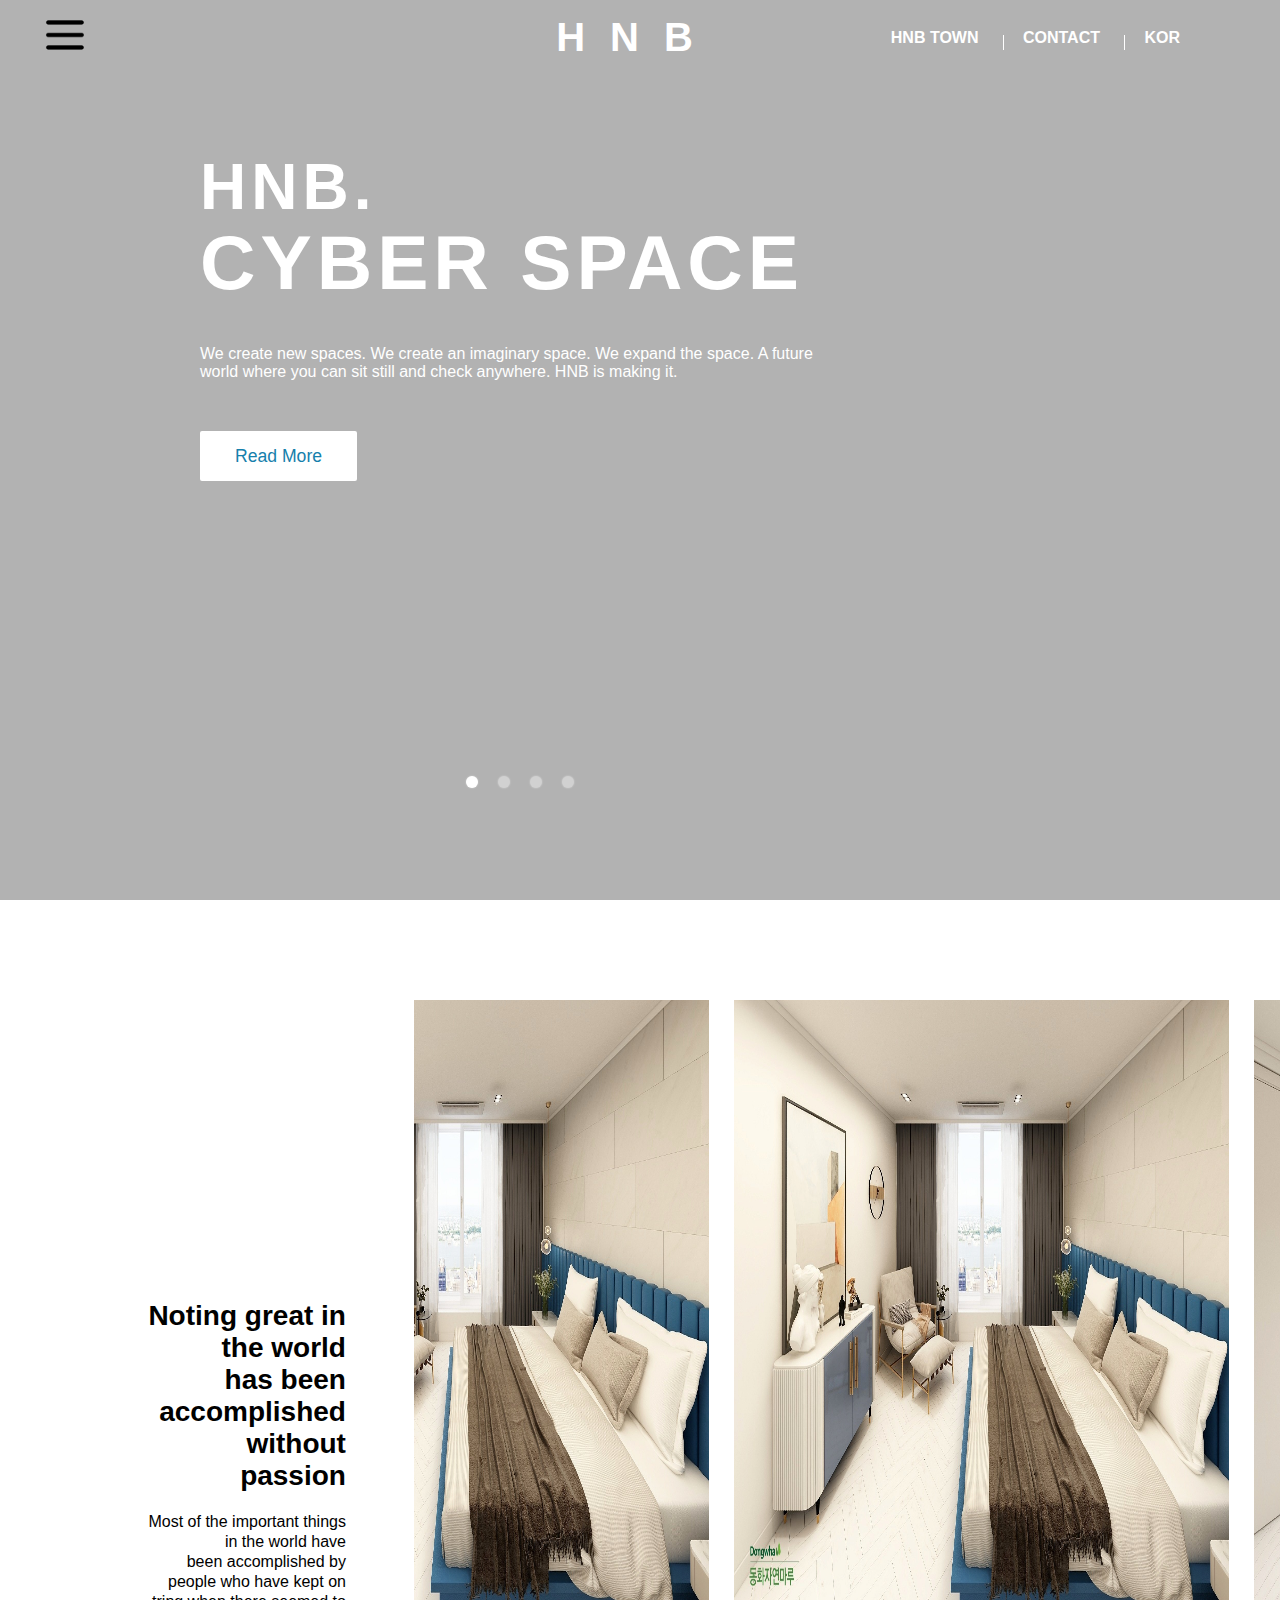
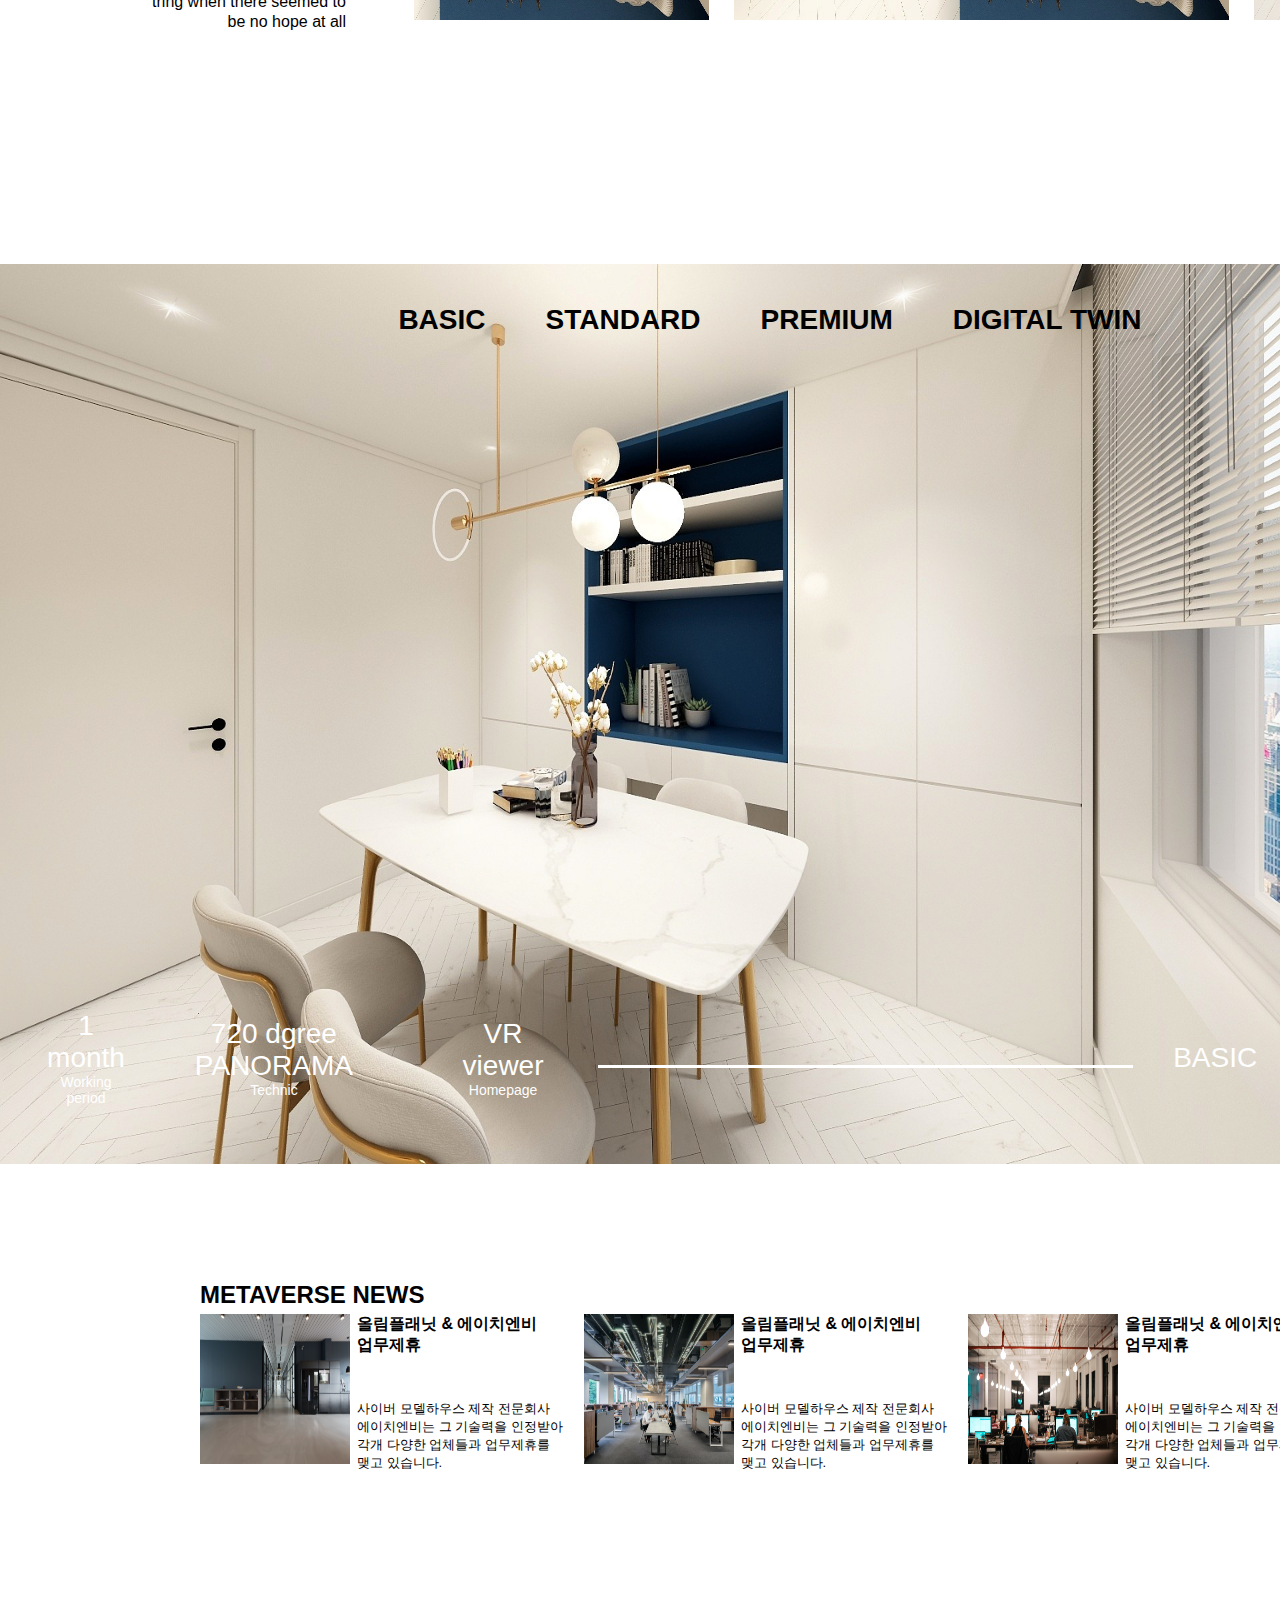
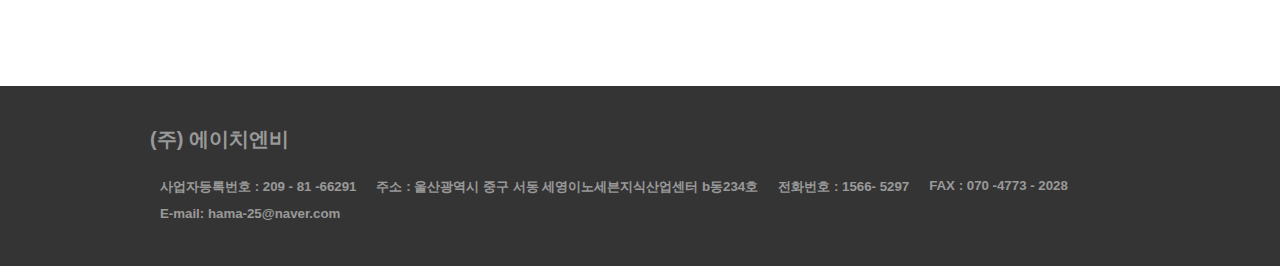
==== index.html @ a77d19d0 "푸터완성" ====
<!DOCTYPE html>
<html lang="kr">
<head>
    <meta charset="UTF-8">
    <meta http-equiv="X-UA-Compatible" content="IE=edge">
    <meta name="viewport" content="width=device-width, initial-scale=1.0">
    <link rel="stylesheet" href="style.css">
    <link rel="stylesheet" href="hero.css">
    <link rel="stylesheet" href="service.css">
    <link rel="stylesheet" href="news.css">
    <link reld="stylesheet" href="https://cdnjs.cloudflare.com/ajax/libs/font-awesome/6.1.2/css/all.min.css">
 
    <script src="https://cdnjs.cloudflare.com/ajax/libs/jquery/3.6.0/jquery.min.js"></script>

    <title>HNB</title>
</head>

    <header>
        <a href="#" class="brand">HNB</a>
        <div class="menu-btn5"></div>
        <div class="navigation">
            <div class="navigation-items">
                <a href="#">HNB TOWN</a>
                <a href="#">CONTACT</a>
                <a class="lang" href="#">KOR</a>
                <a class="none" href="#">WORKS</a>
                <a class="none" href="#">SERVICE</a>
                <a class="none" href="#">COTACT</a>
                <a class="none1" href="#">KOR</a>
            </div>
        </div>
    </header>
    <div class="menu-btn3"></div>
    <!-- 사이드 바 만들기 -->
    <div class="side-bar">
        <div class="leftside-bar">
            <div class="main-works1"><a href="#">WORKS</a>
           
            </div>
            <div class="main-service1"><a href="#">SERVICE</a>
                
            </div>
            <div class="main-about1"><a href="#">ABOUT</a>
                
            </div>
        </div>
        <div class="rightside-bar">
            <div class="main-works">
                <a href="#" class="sub-item">VIRTUAL SPACE</a>
                <a href="#" class="sub-item">DIGITAL TWIN</a>
            </div>
            <div class="main-service">
                <a href="#" class="sub-item">VR PRODUCTION</a>
                <a href="#" class="sub-item">VR TOUR</a>
            </div>
            <div class="main-about">
                    <a href="#" class="sub-item">INTRODUCE</a>
                    <a href="#" class="sub-item">CONTACT</a>
                </div>
        </div>
    </div>

   
    <section class="home">
        <!-- <iframe src="https://biganto.com/tour/19642/#3_-5842_-875_14784_98725" autoplay></iframe> -->
        <video class="video-slide active" src="./images/1.mp4" autoplay muted loop></video>
        <video class="video-slide" src="./images/2.mp4" autoplay muted loop></video>
        <video class="video-slide" src="./images/3.mp4" autoplay muted loop></video>
        <video class="video-slide" src="./images/4.mp4" autoplay muted loop></video>

        <div class="content active">
            <h1>HNB.<br><span>Cyber space</span></h1>
            <p>We create new spaces. We create an imaginary space. We expand the space. A future world where you can sit still and check anywhere. HNB is making it.</p>
            <a href="#">Read More</a>
        </div>
        <div class="content">
            <h1>Apt cyber Model house_CG<br><span>Cyber space</span></h1>
            <p>We create new spaces. We create an imaginary space. We expand the space. A future world where you can sit still and check anywhere. HNB is making it.</p>
            <a href="#">Read More</a>
        </div>
        <div class="content">
            <h1>Apt cyber Model house_METAPORT<br><span>Cyber space</span></h1>
            <p>We create new spaces. We create an imaginary space. We expand the space. A future world where you can sit still and check anywhere. HNB is making it.</p>
            <a href="#">Read More</a>
        </div>
        <div class="content">
            <h1>Apt cyber Model house_perspective<br><span>Cyber space</span></h1>
            <p>We create new spaces. We create an imaginary space. We expand the space. A future world where you can sit still and check anywhere. HNB is making it.</p>
            <a href="#">Read More</a>
        </div>
        <div class="media-icons">
            <a href="#"><i class="fab fa-facebook-f"></i></a>
            <a href="#"><i class="fab fa-instagram"></i></a>
            <a href="#"><i class="fab fa-twitter"></i></a>
        </div>
        <div class="slider-navigation">
            <div class="nav-btn active"></div>
            <div class="nav-btn"></div>
            <div class="nav-btn"></div>
            <div class="nav-btn"></div>
        </div>
    </section>
<!-- 슬라이드 이미지  -->
<section class="second-page">
    <div class="text-content">
        <h1>Noting great in the world<br>
            has been accomplished <br>
            without passion
            </h1>
    
        <p>Most of the important things in the world have<br>
            been accomplished by people who have kept on <br>
            tring when there seemed to be no hope at all
           </p>
        </div>
           <div class="slide-slider">
            <div class="slide-slides">
                <!-- radio button start -->
                <input type="radio" name="radio-btn" id="radio1">
                <input type="radio" name="radio-btn" id="radio2">
                <input type="radio" name="radio-btn" id="radio3">
                <input type="radio" name="radio-btn" id="radio4">
                <input type="radio" name="radio-btn" id="radio5">
                <input type="radio" name="radio-btn" id="radio6">
                  <!-- radio button end -->
                     <!-- slide image start -->
                     <div class="slide-container">
                     <div class="slide-slide">
                    <div class="slide">
                            <img src="./images/1 (5).jpg" alt="">
                         </div>
                      <div class="slide">
                        <img src="./images/1 (1).jpg" alt="">
                     </div>
                     <div class="slide">
                        <img src="./images/1 (2).jpg" alt="">
                     </div>
                     <div class="slide">
                        <img src="./images/1 (3).jpg" alt="">
                     </div>
                     <div class="slide">
                        <img src="./images/1 (4).jpg" alt="">
                     </div>
                     <div class="slide">
                        <img src="./images/1 (5).jpg" alt="">
                     </div>
                 </div>
                </div>
                      <!-- slide image end -->
                      <!-- automatic navigation start -->
                      <div class="navigation-auto">
                        <div class="auto-btn1"></div>
                        <div class="auto-btn2"></div>
                        <div class="auto-btn3"></div>
                        <div class="auto-btn4"></div>
                        <div class="auto-btn5"></div>
                        <div class="auto-btn6"></div>
                      </div>
                      <!-- automatic navigation end -->
                      <!-- manual navigaiton start -->
                    </div> 
                      <div class="navigaiton-manual">
                        <label for="radio1" class="manual-btn"></label>
                        <label for="radio2" class="manual-btn"></label>
                        <label for="radio3" class="manual-btn"></label>
                        <label for="radio4" class="manual-btn"></label>
                        <label for="radio5" class="manual-btn"></label>
                        <label for="radio6" class="manual-btn"></label>  
                      </div>
                       <!-- manual navigaiton end -->
                    </div>
     </section>               
     <section class="service-menu">
        <div class="service-container">
            <div class="service-img">
                <div ><img id="basic" src="./images/1 (1).jpg"></div>
                <!-- <div ><img id="standard" src="./images/1 (2).jpg"></div>
                <div ><img id="premium" src="./images/1 (3).jpg"></div>
                <div ><img id="digital" src="./images/1 (4).jpg"></div> -->
            </div>
            <div class="service-name">
                <!-- <button onclick="chageImage('./images/1 (1).jpg')"><h2 class="basic-name">BASIC</h2></button>
                <button onclick="chageImage('./images/1 (2).jpg')"><h2 class="standard-name">STANDARD</h2></button>
                <button onclick="chageImage('./images/1 (3).jpg')"><h2 class="premium-name">PREMIUM</h2></button>
                <button onclick="chageImage('./images/1 (4).jpg')"><h2 class="digital-name">DIGITAL TWIN</h2></button>
             -->
             <div class="basic-name" ><h2 >BASIC</h2></div>
             <div class="standard-name"><h2 >STANDARD</h2></div>
             <div class="premium-name"><h2 >PREMIUM</h2></div>
             <div class="digital-name"><h2 >DIGITAL TWIN</h2></div>
            </div>
            <div class="service-intro">
                <div>
                    <h2 id="workperiod">1 month</h2>
                    <p>Working period</p>
                </div>
               <div>
                <h2 id="technic">720 dgree PANORAMA</h2>
                <p>Technic</p>
                </div>
               <div>
                <h2 id="use">VR viewer</h2>
                 <p>Homepage</p>
                </div>
                 <div class="line"></div>
                <div ><h2 id="sn">BASIC</h2></div>
                
            </div>
        </div>
     </section> 
   <section class ="news">
    <div class ="news-event">
        <div class="news-title">
            <h2>METAVERSE NEWS</h2>
        </div>
        <div class="news-picture">
            <div class="new-img1"><img src="./images/2 (1).jpg"></div>
            <div class="article1">
              <h4>올림플래닛 & 에이치엔비 업무제휴</h4></div>
            <div class="article-intro1">
                사이버 모델하우스 제작 전문회사 에이치엔비는 그 기술력을 
                인정받아 각개 다양한 업체들과 업무제휴를 맺고 있습니다.
            </div>
            <div class="new-img2"><img src="./images/2 (2).jpg"></div>
            <div class="article2">
                <h4>올림플래닛 & 에이치엔비 업무제휴</h4></div>
            <div class="article-intro2">
                사이버 모델하우스 제작 전문회사 에이치엔비는 그 기술력을 
                인정받아 각개 다양한 업체들과 업무제휴를 맺고 있습니다.</div>
            <div class="new-img3"><img src="./images/2 (3).jpg"></div>
            <div class="article3">
                <h4>올림플래닛 & 에이치엔비 업무제휴</h4></div>
            <div class="article-intro3">
                사이버 모델하우스 제작 전문회사 에이치엔비는 그 기술력을 
                인정받아 각개 다양한 업체들과 업무제휴를 맺고 있습니다.</div>
        </div>
  </div>
   </section>
   <footer class="footer">
    <div>
        <div class="factory">
        <h4>(주) 에이치엔비</h4></div>
        <div class="f-intro">
        <h5>사업자등록번호 : 209 - 81 -66291</h5>
        <h5>주소 : 울산광역시 중구 서동 세영이노세븐지식산업센터 b동234호 </h5>
        <h5>전화번호 : 1566- 5297 </h5>
        <h5>FAX : 070 -4773 - 2028 </h5><br>
        <h5>E-mail: hama-25@naver.com </h5>
    </div>
    </div>
</footer>

<!-- 자바스크립트 -->
    <script src="app.js"></script>
    <script src="slide.js"></script>
    <script src="service.js"></script>
    <script type="text/javascript">
        $(document).ready(function(){
        $('.leftside-bar').click(function(){
        $(this).next('.catagory-submenu').slideToggle();
      
    });

});
 </script>

    

</body>
</html>
---- style.css ----
*{
    margin:0;
    padding:0;
    box-sizing: border-box;
    font-family: "Poppins", sans-serif;    
}
body{
    width:100%;
    min-width: 800px;
      
}

header {
    z-index:999;
    position:absolute;
    top:0;
    left:0;
    width: 100%;
    display: flex;
    justify-content: space-between;
    align-items: center;
    padding:15px 100px;
    transition: 0.5s ease;
}

header .brand {
    color:#fff;
    font-size: 2.5em;
    font-weight: 800;
    text-transform: uppercase;
    text-decoration: none;
    top:0;
    left:0;
    margin:0 auto;
    transform: translateX(100%);
    letter-spacing: 25px;

}

header .navigation {
    position: relative;
   
}


header .navigation .navigation-items a {
    position: relative;
    color:#fff;
    font-size: 1em;
    font-weight: 600;
    text-decoration: none;
    margin-left: 40px;
    transition: 0.3s ease;
}

header .navigation .navigation-items a:before {
    content:'';
    position: absolute;
    background: #fff;
    width:0;
    height:2px;
    bottom:-6px;
    left: 0;
    transition: 0.3s ease;
}


header .navigation .navigation-items a:not(:first-child):before {
    content:'';
    position: absolute;
    background: #fff;
    width:1px;
    height:15px;
    left:-20px;
    top: 0.4em;
    transition: 0.3s ease;
}

header .navigation .navigation-items a:hover:before{
    width:100%
}

header .navigation .navigation-items a.none,
header .navigation .navigation-items a.none1{
    display: none;
}  

/* 사이드바 만들기 */

.menu-btn3 {
    background:url(menu.png)no-repeat;
    background-size: 50px;
    background-position: center;
    width:50px;
    height: 50px;
    cursor: pointer;
    transition: 0.3s ease;
    position:absolute;
    z-index:1000;
    margin:10px 20px 0 40px;

}  

.menu-btn3.active {
    background:url(close.png)no-repeat;
    background-size: 50px;
    background-position: center;
    width:50px;
    height: 50px;
    cursor: pointer;
    transition: 0.3s ease;
    position:absolute;
    z-index:10000;
    margin:10px 20px 0px 40px;
}


 .side-bar {
    display:none;
}

.side-bar.active {
    display: flex;
    width:600px;
    height:100vh;
    position: absolute;
    margin-top:80px;
    z-index:998;  
}


.side-bar .leftside-bar {
    width:270px;
    background-color:rgba(0,0 ,0,0.8);
    padding:0px 20px 20px 30px;
    margin-top:-20px;
    ;
       
}

.side-bar .leftside-bar .main-works1,
.side-bar .leftside-bar .main-service1,
.side-bar .leftside-bar .main-about1 {
    margin-top: 80px;
    
   
}
.side-bar .rightside-bar {
    width:200px;
    background-color:rgba(0,0 ,0,0.5);
    padding:0px 0 20px 40px;
    margin-top: -20px;
    display: none;
    
}
.side-bar .rightside-bar.active {
    display:block;
    transform: 0.3s ease;
}



.side-bar .leftside-bar a,
.side-bar .rightside-bar a{
    text-decoration: none;
    color: #fff;
  

}

/* works 작은 pc*/
.side-bar .rightside-bar .main-works 
{ 
    display: none; 
   height:100vh;
    margin-top:85px;  
}

.side-bar .rightside-bar .main-works a
{   display:flex;
    margin-bottom:20px;
    
}
/* service  작은 pc*/
.side-bar .rightside-bar .main-service 
{  display: none; 
    height:100vh;
    margin-top: 195px;
}

.side-bar .rightside-bar .main-service a
{   display:flex;
    margin-bottom:20px;
    
}
/* about 작은 pc */
.side-bar .rightside-bar .main-about
{ 
    display: none; 
    height:100vh;
    margin-top: 305px; 
}
.side-bar .rightside-bar .main-about a
{   display:flex;
    margin-bottom:20px;
    
}

.side-bar .rightside-bar .main-works.active,
.side-bar .rightside-bar .main-service.active,
.side-bar .rightside-bar .main-about.active {
    display: block;
    transform: 0.3s ease;
}


/* .side-bar .rightside-bar .main-works a,
.side-bar .rightside-bar .main-service a,
.side-bar .rightside-bar .main-about a {

    padding-bottom:20px;
} */

.side-bar .leftside-bar a {
    font-size: 24px;
    color:#fff;
}

.side-bar .leftside-bar a:before {
    content:'';
    position:absolute;
    width:0;
    height:2px;
    background: #fff;
    margin-top:15px;
    left:80px;

}
.side-bar .leftside-bar a:hover {
    color:red;
    transition: 0.3s ease;
}

.side-bar .leftside-bar a:hover:before { 
    width:15%;
    height:2px;
    background: red;
    margin-top:15px;
    left:130px;
    transition: 0.3s ease;
    color:red;

}


.side-bar .rightside-bar a:before {
    content:'';
    position:absolute;
    width:0;
    height:2px;
    background: #fff;
    margin-top:15px;
    left:280px;

}
.side-bar .rightside-bar a:hover {
    color:red;
    transition: 0.3s ease;
}

.side-bar .rightside-bar a:hover:before { 
    width:2%;
    height:2px;
    background: red;
    margin-top:12px;
    left:270px;
    transition: 0.3s ease;
    color:red;

}
/* 여기까지 사이드 바 */


section {
    padding:100px 200px;

}

.home {
    position:relative;
    width:100%;
    min-height:100vh;
    display: flex;
    /* justify-content: center;
    flex-direction: column; */
    background-color: rgba(1,1,1,0.3);
}

.home::before {
    z-index: 777;
    content: '';
    top:0;
    left:0;
    width:100%;
    height: 100%;
    position: absolute;
    /* background:rgba(1,1,1,0.3) ; */
}

/* .home iframe {
    position: absolute;
    display: flex;
    justify-content: center;
    align-items: center;
    width: 100%;
    height:100vh;
    margin:0 auto;
    top:0;
    left:0;
    
} */

.home video {
    z-index: 00;
    position: absolute;
    top:0;
    left:0;
    width:100%;
    height: 100%;
    object-fit: cover;
}

.home .content{
    z-index: 888;
    color:#fff;
    width: 70%;
    margin-top: 50px;
    display: none;

}
.home .content.active{
   display: block;
    

}


.home .content h1 {
    font-size: 4em;
    font-weight: 900;
    text-transform: uppercase;
    letter-spacing: 5px;
    line-height: 75px;
    margin-bottom: 40px;

}

.home .content h1 span {
    font-size: 1.2em;
    font-weight: 600;
}

.home .content p{
    margin-bottom: 65px;
}

.home .content a {
    background-color:#fff ;
    padding: 15px 35px;
    color: #1680ac;
    font-size:1.1em;
    border-radius: 2px;
    font-weight: 500;
    text-decoration: none;
}

.home .media-icons {
    z-index:888;
    position: absolute;
    right:30px;
    display: flex;
    flex-direction: column;
    transition:0.5s ease;
}

.home .media-icons a{
    color:#fff;
    font-size: 1.6em;
}

.home .media-icons a:not(:last-child) {
    margin-bottom: 20px;
}

.home .media-icons a:hover {
    transform: scale(1.3);
}

.slider-navigation {
    z-index: 888;
    position: relative;
    display: flex;
    justify-content: flex-start;
    align-items: flex-end;
    transform: translateY(80px);
    transform: translateX(-350px);
    margin-bottom: 12px;
}

.slider-navigation .nav-btn {
    width:12px;
    height:12px;
    background-color: rgba(255,255,255,0.4);
    border-radius: 50%;
    cursor: pointer;
    box-shadow: 0 0 2px rgba(255,255 ,255,0.5);
    transition: 0.3 ease;

}

.slider-navigation .nav-btn.active {
    background: #fff;

}
.slider-navigation .nav-btn:not(:last-child) {
    margin-right:20px;
}

.slider-navigation .nav-btn:hover {
    transform: scale(1.2);
    background: #fff;
}

.video-slide {
    position: absolute;
    width: 100%;
    clip-path: circle(0.5% at 0 50%);
}

.video-slide.active {
    clip-path: circle(150% at 0 50%);
    transition: 2s ease;
    transition-property: clip-path;
}


@media (max-width :1040px) {
    header {
       padding:12px 20px;
    }

    header a.brand {
        font-size: 2em;
        transform: translateX(1%);
        letter-spacing: 2%; 
    }
 

.menu-btn1 img{
    display: none;

}
    section{
        padding: 100px 20px;
    }
    .home .media-icons {
        right:15px;
     
    }

    header .navigation .navigation-items a{
        display: none;
    }    
    

    header .navigation .navigation-items a.none,
    header .navigation .navigation-items a.none1{
        display: block;
        letter-spacing: 1px;
        line-height: 20px;
    }    
    

    header .navigation {
        display: none;
    }

    header .navigation.active {
        position: fixed;
        width: 100%;
        height:100vh;
        top:0;
        left:0;
        display: flex;
        justify-content: center;
        align-items: center;
        background-color: rgba(1,1,1,0.5);
    }

    header .navigation .navigation-items a{
        color:#222;
        font-size: 1.2em;
        margin:20px
    }

    header .navigation .navigation-items a:before {
        background: #222;
        height: 5px;

    }

    header .navigation.active .navigation-items {
        background:#fff;
        width:600px;
        max-width:600px;
        margin:20px;
        padding:40px;
        display: flex;
        justify-content: center;
        align-items: center;
        flex-direction: column;
        border-radius: 5px;
        box-shadow: 0 5px 25px rgb(1 1 1/ 20%);
    }



    .menu-btn5 {
        background:url(menu.png)no-repeat;
        background-size: 30px;
        background-color:rgba(255,255 ,255,0.8);      
        background-position: center;
        border-radius: 25%;
        width:40px;
        height: 40px;
        cursor: pointer;
        transition: 0.3s ease;
    }

    .menu-btn5.active{
        z-index: 999;
        background: url(close.png)no-repeat;
        background-size: 30px;
        background-position: center;
        transition: 0.3s ease;
        background-color:rgba(255,255 ,255,0.8);
        border-radius: 25%;
    }
    .menu-btn3 {
        display: none;
    }
    .leftside-bar {
        display:none;
    }
}
---- hero.css ----
.second-page {
    position: relative;
    display: grid;
    width: 100%;
    height: 100vh;
    grid-template-columns: 38% 62%;
    grid-template-areas: 
    "text-content slide-slider";
    margin-bottom: 5%;
    overflow: hidden;
}

.text-content {
    grid-area: text-content;
    margin-top:300px;
}

.text-content h1 {
   font-size: 28px;
   margin-bottom: 25px;
}

.text-content p {
    line-height: 20px;
    
}

.slide-slider {
    grid-area: slide-slider;
    width:1560px;
    height:100%;
    overflow: hidden;
    transform: translateX(-120px); 
    min-width:800px;
    margin-bottom: 200px;
    
}

.slide-slides {
    width:100%;
    height: 500px;
    display: flex;
    margin-left:-100px;


}

.slide-slides input {
    display: none;
}

.slide-slide {
    display: flex;
    width:1560px;
}
.slide {
    width:80%;
    transition: 1s ease-out;
    border-radius: 10px;  
    
}

.slide:hover {
    transform: scale(1.05);
    transition:.5s ease-in;
}

.slide img {
    width:520px;
    height: 620px;
    padding-right: 25px;
    transform: translateX(-100px);
}


/* css manual slide navigation */

.navigaiton-manual{
  position: absolute;
  width:500px;
  margin-top: 140px;
  transform: translateX(-190px);
  display: flex;
  justify-content: flex-start;

}
.navigaiton-manual .manual-btn {
  border: 1px solid #222;
  padding: 5px;
  border-radius: 20px;
  cursor: pointer;
  transition:1s;  
  background-color:rgba(255,255,255,0);
  
}

.navigaiton-manual .manual-btn:not(:last-child) {
    margin-right: 10px;
}

.navigaiton-manual .manual-btn:hover {
    background-color: rgba(0,0,0,1);  
}

#radio1:checked ~ .first {
    margin-left:0;
}
#radio2:checked ~ .first {
    margin-left:-520px;
}
#radio3:checked ~ .first {
    margin-left:-1040px;
}
#radio4:checked ~ .first {
    margin-left:-1560px;
}
/* #radio5:checked ~ .first {
    margin-left:0px;
}
#radio6:checked ~ .first {
    margin-left:-0px;
} */

/* css manual automatic navigation */

.slide-slides .navigation-auto {
    position: absolute;
    display: flex;
    width:500px;
    justify-content: flex-start;
    margin-top:640px;
    transform: translateX(-191px);
}

.navigation-auto div {
    border:0.5px solid #222;
    padding:5px;
    width:5px;
    height:5px;
    border-radius: 50%;
    transition: 1s;
   transform: translateX(100px);

    
}

.navigation-auto div:not(:last-child) {
    margin-right:10px;
}

#radio1:checked~ .navigation-auto .auto-btn1 {
    background:#222;
}
#radio2:checked~ .navigation-auto .auto-btn2 {
    background:#222;
}
#radio3:checked~ .navigation-auto .auto-btn3 {
    background:#222;
}
#radio4:checked~ .navigation-auto .auto-btn4 {
    background:#222;
}
#radio5:checked~ .navigation-auto .auto-btn5 {
    background:#222;
}
#radio6:checked~ .navigation-auto .auto-btn6 {
    background:#222;
}

@media (min-width:1470px){
    .text-content {
      margin-left: -15%;
      margin-top: 250px;
      width:500px;
     
    }
}

@media (max-width:1460px){
 
    .text-content {
      margin-left: -70%;
      padding: 0 20px;
    }
    
    .text-content h1 {
        width:200px;
        text-align: end;
        margin-left: 160px;
        margin-bottom: 20px;
}
    .text-content p {
        width:200px;
        text-align: end;
        margin-left: 160px;
        word-break: keep-all;
    }
}
---- service.css ----
.service-menu {
    width:100vw;
    height: 100vh;
    top:0;
    left:0;
    right:0;
    position: relative;
    overflow: hidden;
}

.service-container {
    position: absolute;
    top:0;
    left:0;
    width: 100%;
    height:100%;
    background-color: aqua;

}

.service-container .service-img {
    width:100%;
    height: 100%;
    display: flex;
 

}
.service-img img {
    display: flex;
    position: absolute;
    width: 100%;
    height: 100vh;
   transition: 1s ease;
}

.service-name {
    display: flex;
    position: absolute;
    top:20px;
    left:50%;
    transform: translateX(-22%);
    width: 100%;
   
}

.service-name h2 {
    display:inline-block;
    margin:20px;
    padding-left: 20px;
    color:black;
    font-size:28px;
    transition: 1s ease-in;
    
}

.service-container .service-intro {
     display: flex;
     position: absolute;
     bottom:5%;
     margin: 0 10px;
     color: #fff;
     font-weight: 400;
     width:100%;
     padding:1%;
     align-items: center;
     
     
    
}
.service-intro div {
    text-align: center;
    margin:0 20px;
}

.service-intro div:nth-child(2) {
    margin-left: 0px;
    margin-right: 30px;
    
}

.service-intro div h2 {
    font-size: 28px;
    text-align: center;
    font-weight: 400;
}

.service-intro div p {
    font-size: 14px;
    text-align: center;
}
.service-intro .line {
    width: 50%;
    height: 3px;
    margin-top:1.3%;
    background-color: #fff;
}



@media (min-width:1470px){
    .service-container .service-intro {
       width:100%;
   
         
   }
     
    }
---- news.css ----
.news {
   top:0;
   left:0;
   width: 100%;
   overflow: hidden;
}

.news-event {
    width:100%;
    height: 100%;
    display: grid;
    width:100%;
    height: 50vh;
    grid-template-columns: repeat(3,1fr);
    grid-template-rows: 10% 60% 30%;
    grid-template-areas: 
    " news-title news-title news-title "
    " news-picture news-picture news-picture"
    "footer footer footer";
    gap:5px;    
}

.news-event .news-title{
    grid-area: news-title;
    width: 100%;
    display: flex;
    align-items: flex-end;
}

.news-event .news-picture {
    grid-area: news-picture;
    display: grid;
    width:100%;
    height: 100%;
    top: 0;
    left:0;  
    grid-template-columns: repeat(6, 1fr);
    grid-template-rows: repeat(2,1fr);
    grid-template-areas:
     "new-img1 article1 new-img2 article2 new-img3 article3"
     "new-img1 article-intro1 new-img2 article-intro2 new-img3 article-intro3";
    gap:2px;
    }

.news-event .news-picture .new-img1{
  grid-area: new-img1;
  background-image: center;
  background: cover;
   
}

.news-event .news-picture .new-img1 img,
.news-event .news-picture .new-img2 img,
.news-event .news-picture .new-img3 img {
    width:150px;
    height:150px;
}
.news-event .news-picture .new-img2{
    grid-area: new-img2;
}
 .news-event .news-picture .new-img3{
    grid-area: new-img3;
   
 }

 
 .news-event .news-picture .article1,
 .news-event .news-picture .article2,
 .news-event .news-picture .article3{
    grid-area: article1;
    width: 220px;
    height:50px;  
    margin: 0 5px;
    display: flex;
    align-items: flex-start;
 }
 .news-event .news-picture .article2{
     grid-area: article2;
  }
  .news-event .news-picture .article3{
     grid-area: article3; 
  }

  .news-event .news-picture .article1 h4,
 .news-event .news-picture .article2 h4,
 .news-event .news-picture .article3 h4{
    text-align: flex-end;
    word-break: keep-all;  
 }


.news-event .news-picture .article-intro1,
.news-event .news-picture .article-intro2,
.news-event .news-picture .article-intro3
  {  width: 220px;
    height: 120px;
    transform: translateY(-60px);
    margin: 10px 5px 0 5px;
    grid-area: article-intro1;
    display: inline-block;
    font-size:13px;
    word-break: keep-all;
 }
 .news-event .news-picture .article-intro2{
     grid-area: article-intro2;
  }
  .news-event .news-picture .article-intro3{
     grid-area: article-intro3;
  }



.footer{
    position: relative;
    background-color:rgba(1,1,1,0.8);
    margin-top:-10%;
    left:0;
    width: 100%;
    height: 20vh; 
    padding: 20px 50px;
      
}
.footer div {
    display: flex;
    margin:10px 50px;
    flex-wrap: wrap;
    color:rgba(255,255,255,0.5)
}
.footer h4 {
    font-size: 20px;
}

.footer h5 {
    padding: 5px 10px;
    
   
}
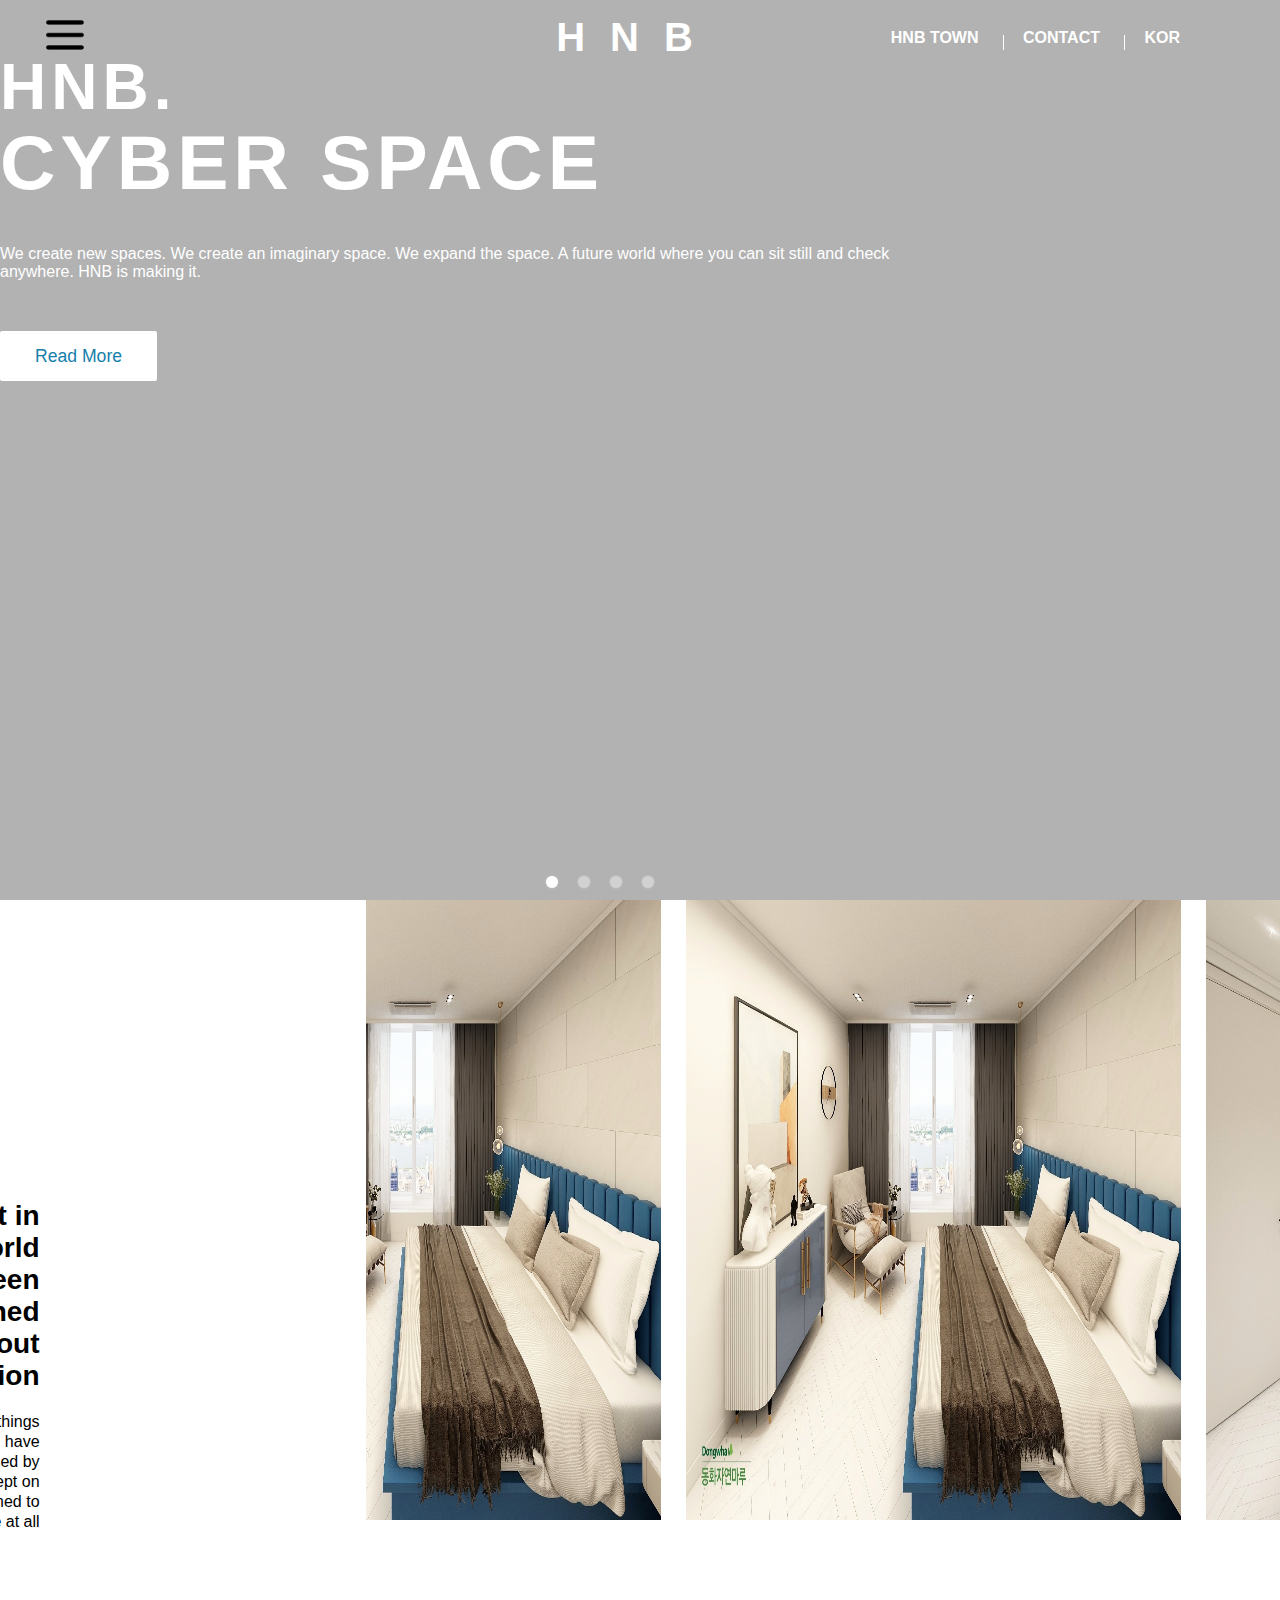
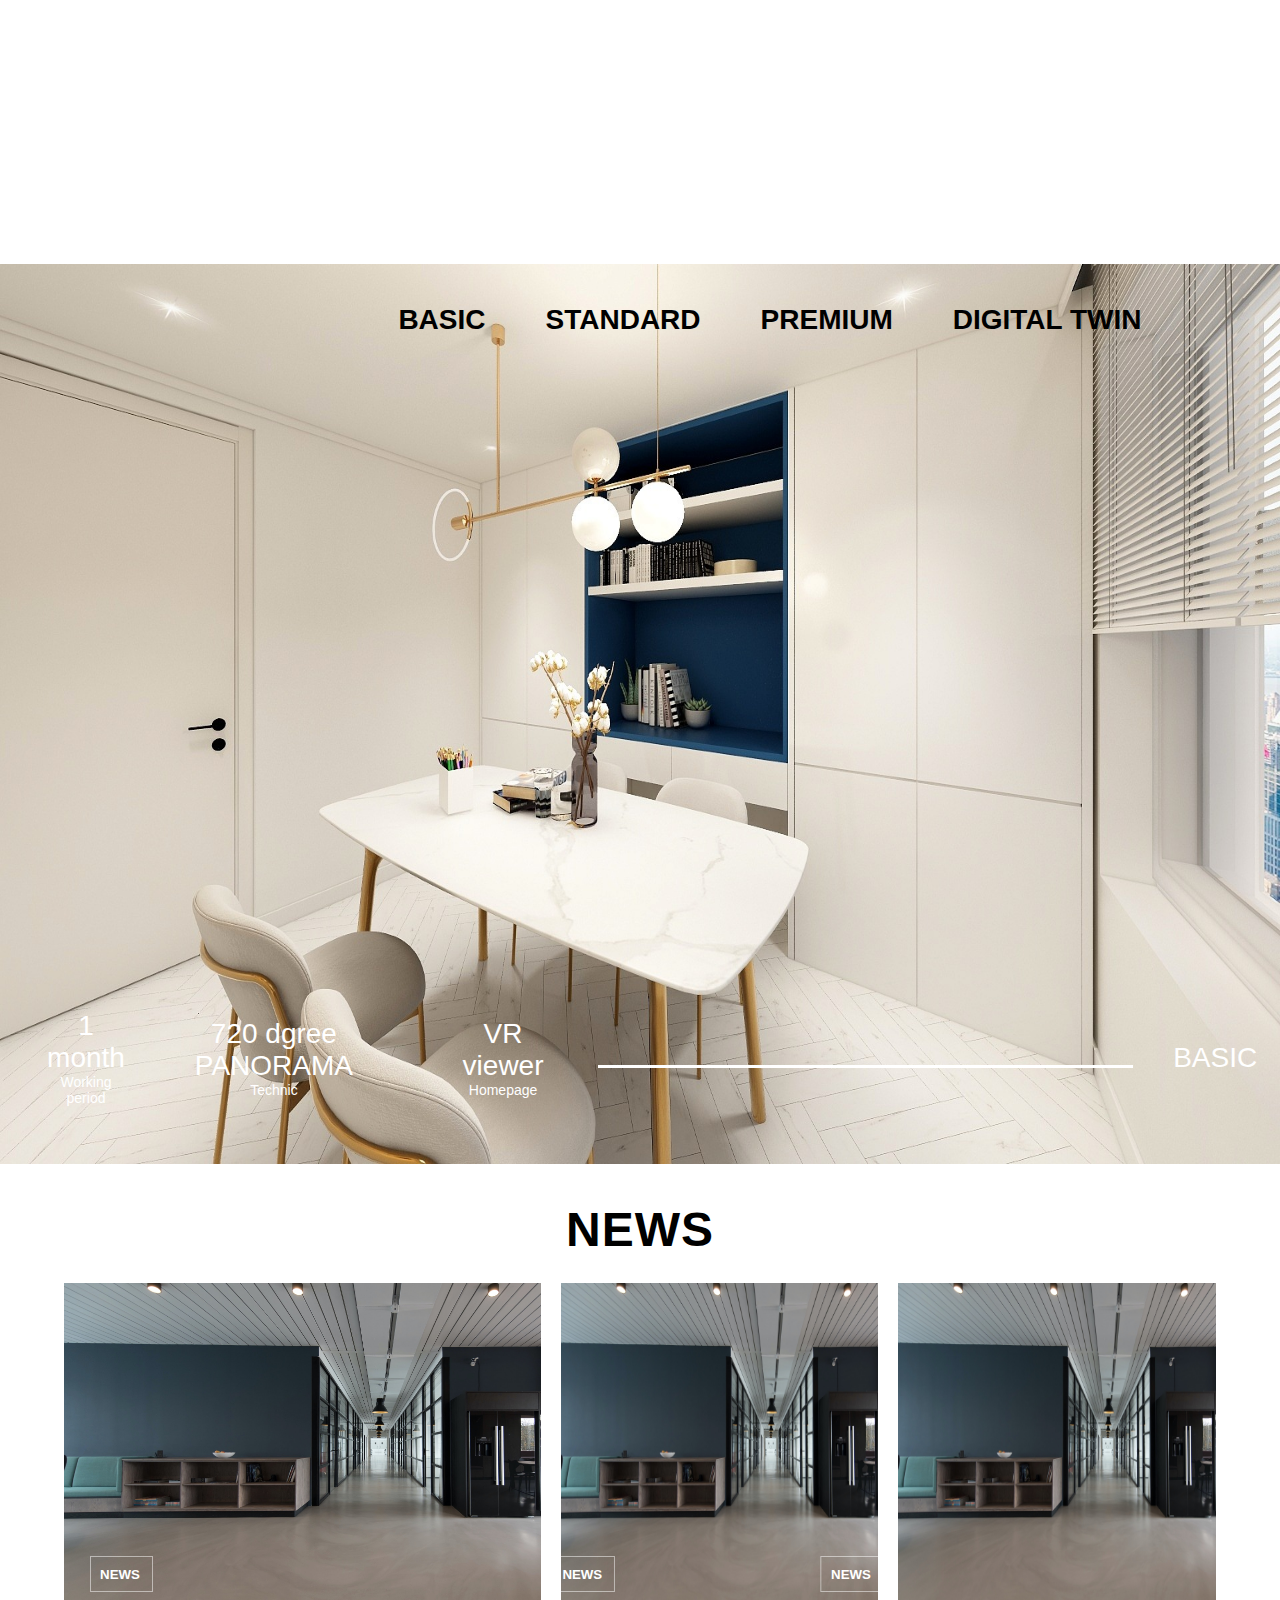
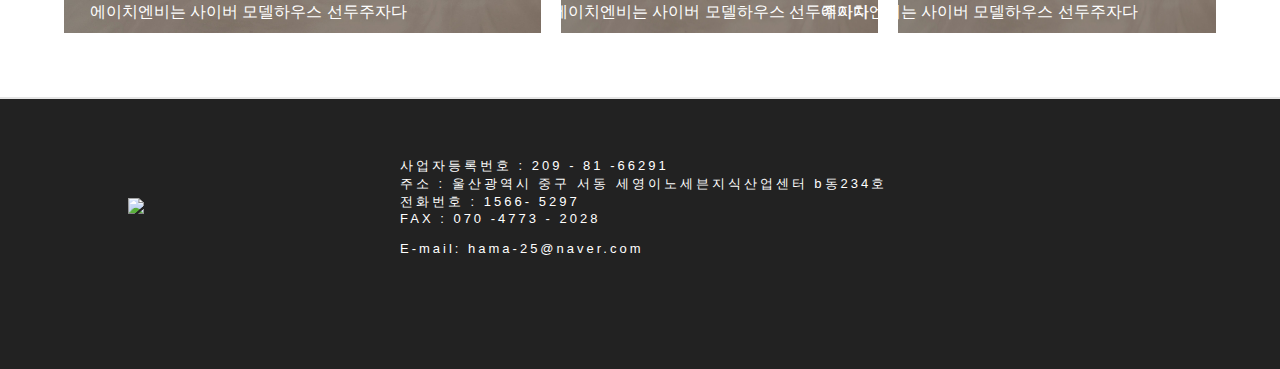
==== commit a7bcc678: "푸터완성 벗 슬라이드 css 수정" ====
--- a/index.html
+++ b/index.html
@@ -209,7 +209,7 @@
         </div>
      </section> 
    <section class ="news">
-    <div class ="news-event">
+    <!-- <div class ="news-event">
         <div class="news-title">
             <h2>METAVERSE NEWS</h2>
         </div>
@@ -234,20 +234,46 @@
                 사이버 모델하우스 제작 전문회사 에이치엔비는 그 기술력을 
                 인정받아 각개 다양한 업체들과 업무제휴를 맺고 있습니다.</div>
         </div>
-  </div>
+  </div> -->
+  <div class="news-container">
+    <div class="news-title"><h1>NEWS</h1> </div>
+        <div class="image-section">
+            <div class="p1"><a href="#"><img src="./images/2 (1).jpg">
+            </a></div>
+            <div class="p2"><a href="#"><img src="./images/2 (1).jpg"></a></div>
+            <div class="p2"><a href="#"><img src="./images/2 (1).jpg"></a></div>
+        </div>  
+        <div class="image-intro">
+            <div class="intro1"><a href="#">
+                <h5>NEWS</h5>
+                <p>에이치엔비는 사이버 모델하우스 선두주자다</p></a>
+            </div>
+            <div class="intro2"><a href="#">
+                <h5>NEWS</h5>
+                <p>에이치엔비는 사이버 모델하우스 선두주자다</p></a></div>
+            <div class="intro3"><a href="#">
+                <h5>NEWS</h5>
+                <p>에이치엔비는 사이버 모델하우스 선두주자다</p></a>
+            </div>
+            </div>
+        </div>  
+  
+    </div>
    </section>
+   <div class="line2"></div>
    <footer class="footer">
-    <div>
+   <div class="footer-container">
         <div class="factory">
-        <h4>(주) 에이치엔비</h4></div>
+        <img src="/"></img></div>
         <div class="f-intro">
-        <h5>사업자등록번호 : 209 - 81 -66291</h5>
-        <h5>주소 : 울산광역시 중구 서동 세영이노세븐지식산업센터 b동234호 </h5>
-        <h5>전화번호 : 1566- 5297 </h5>
-        <h5>FAX : 070 -4773 - 2028 </h5><br>
-        <h5>E-mail: hama-25@naver.com </h5>
-    </div>
-    </div>
+        <div><p>사업자등록번호 : 209 - 81 -66291<p>
+        <p>주소 : 울산광역시 중구 서동 세영이노세븐지식산업센터 b동234호 <p></div>
+        <div><p>전화번호 : 1566- 5297 <p>
+        <p>FAX : 070 -4773 - 2028 <p><br>
+        <p>E-mail: hama-25@naver.com <p></div>
+    </div>
+    </div>
+</div>
 </footer>
 
 <!-- 자바스크립트 -->
--- a/service.css
+++ b/service.css
@@ -41,6 +41,10 @@
     transform: translateX(-22%);
     width: 100%;
    
+}
+
+.service-name:hover {
+    cursor: pointer;
 }
 
 .service-name h2 {
--- a/news.css
+++ b/news.css
@@ -1,10 +1,16 @@
+section {
+    margin:0;
+    padding:0;
+}
+
 .news {
    top:0;
    left:0;
    width: 100%;
+   margin:0;
    overflow: hidden;
 }
-
+/* 
 .news-event {
     width:100%;
     height: 100%;
@@ -134,4 +140,139 @@
     padding: 5px 10px;
     
    
+} */
+
+.news .news-container {
+    width:100%;
+
+}
+
+.news .news-container .news-title {
+    text-align: center;
+    padding-top:3%;
+    font-size: 24px;
+    letter-spacing: 1px;
+}
+
+.news .news-container .image-section {
+    display: flex;
+    top:0;
+    left:0;
+    margin: 0 auto;
+    width: 100%;
+    padding:2% 5%;
+    
+}  
+
+
+.news .news-container .image-section .p2:not(:last-child) {
+    margin-right: 20px; 
+}
+.news .news-container .image-section .p1
+ { width:600px;
+    height:350px;
+   overflow: hidden;
+   margin-right: 20px;
+}
+
+.news .news-container .image-section .p2 {
+    width:400px;
+    height:350px;
+    overflow: hidden;
+}
+
+.news .news-container .image-section .p1 a img {
+  width:600px;
+  height:350px;
+}
+.news .news-container .image-section .p2 img {
+    width:400px;
+    height:350px;    
+}
+
+.news .news-container .image-section .p1 img:hover,
+.news .news-container .image-section .p2 img:hover {
+   transform: scale(1.1);
+   transition: 1s ease;
+}
+
+.news .news-container .image-intro {
+    position: absolute;
+    display: flex;
+    width:100%;
+    margin-top:-8%;
+    margin-left:7%;
+    justify-content: space-between;
+}
+
+.news .news-container .image-intro a {
+    text-decoration: none;
+    color:#fff;
+}
+
+.news .news-container .image-intro a h5{
+    margin-bottom:10px;
+    border:1px solid rgba(255,255,255,0.5);
+    width:20%;
+    padding:3%;
+}
+
+.news .news-container .image-intro a h5:hover {
+    border:1px solid rgba(255,255,255,1);
+    transition: 1s ease;
+
+}
+.news .news-container .image-intro .intro2{
+    transform: translateX(-6%);
+    
+}
+.news .news-container .image-intro .intro3{
+    transform: translateX(-73%);
+    
+}
+.news .news-container .image-intro .intro1{
+    display: flex;
+    top:-20px;
+  
+}
+.line2 {
+    margin-top: 3%;
+    width:100%;
+    height:2px;
+    background-color: rgba(0,0,0,0.1);
+}
+
+footer {
+    margin: 0;
+    padding:0;
+    width: 100%;
+    height:30vh;
+    background-color:#222;
+    top:0;
+
+}
+.footer {
+    /* width: 100%;
+    margin:5% 10%; */
+}
+
+
+
+.footer .footer-container {
+    display: flex;
+    padding: 4.5% 10%;
+}
+
+.footer .footer-container .factory {
+    margin-right: 25%;
+    display: flex;
+    align-items: center;
+}
+
+.footer .footer-container p{
+    color: #fff;
+    font-weight: 100;
+    font-size: 13px;
+    letter-spacing: 3px;
+
 }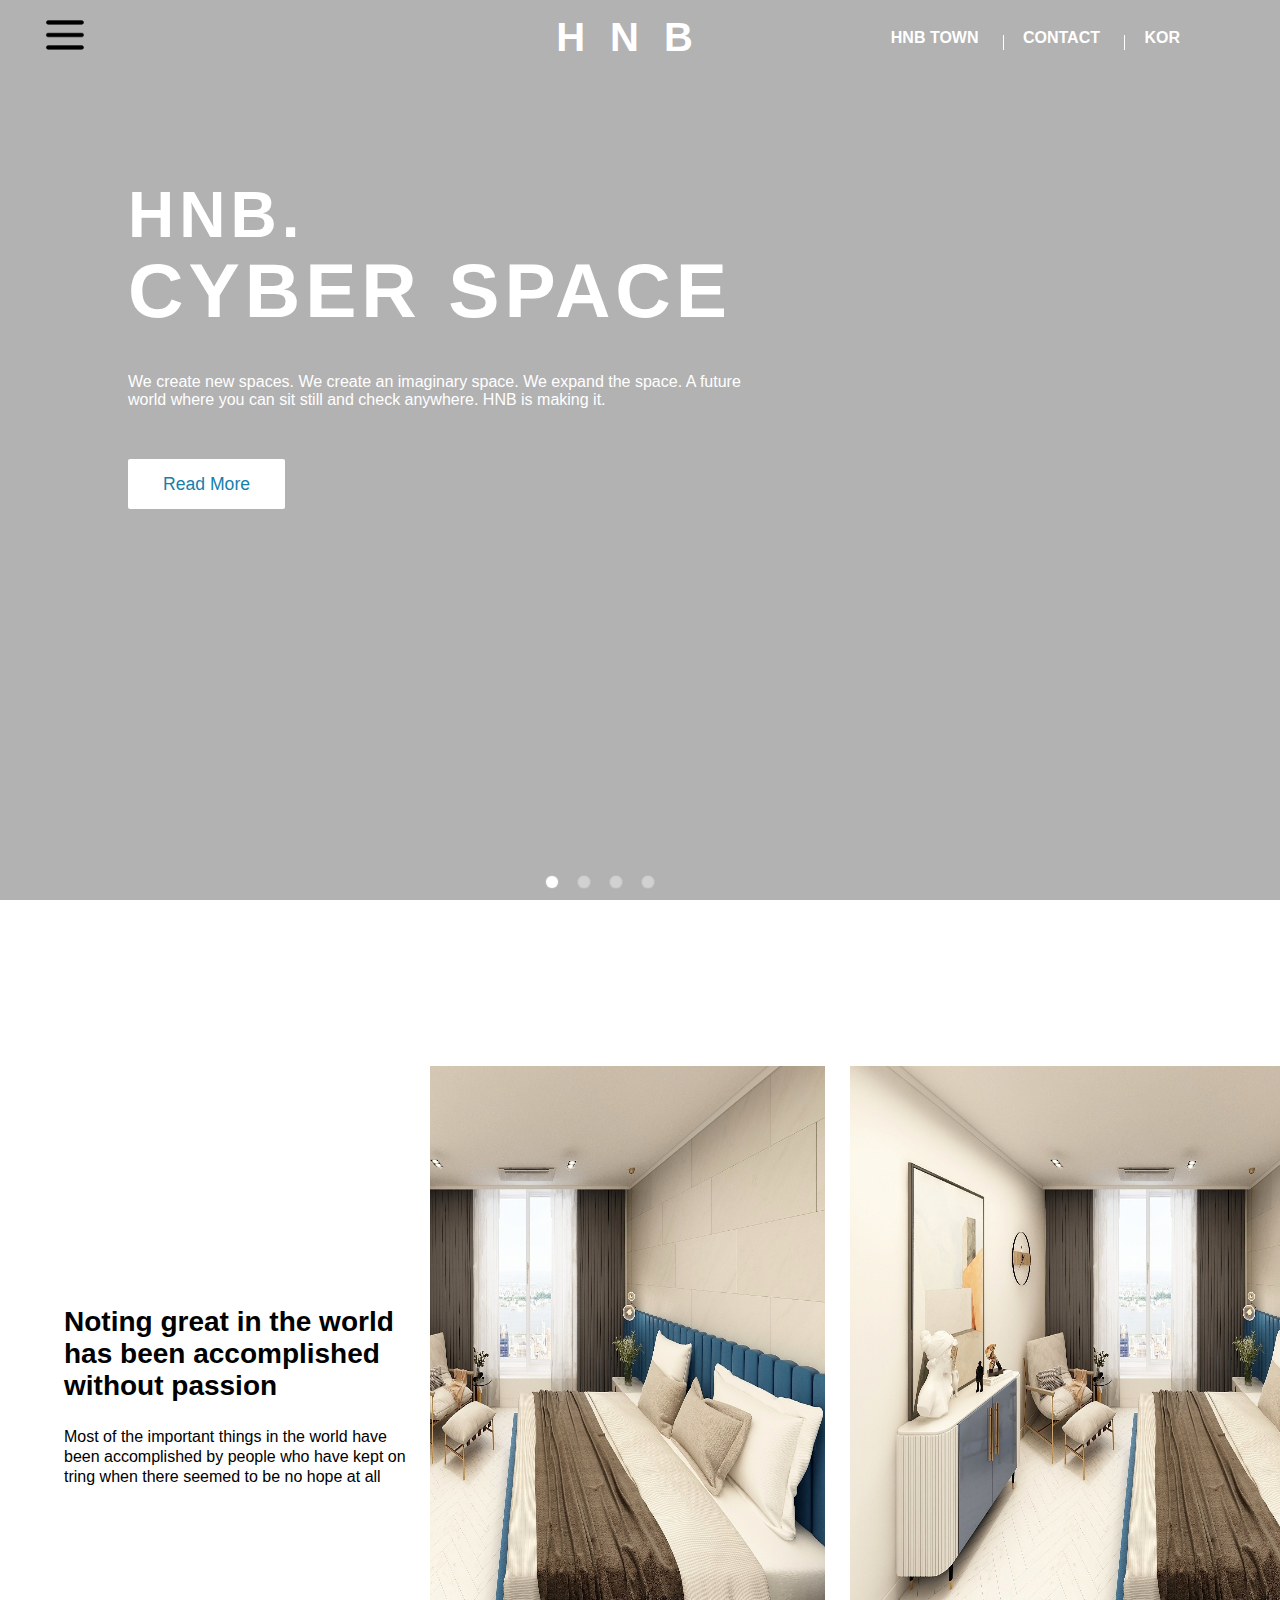
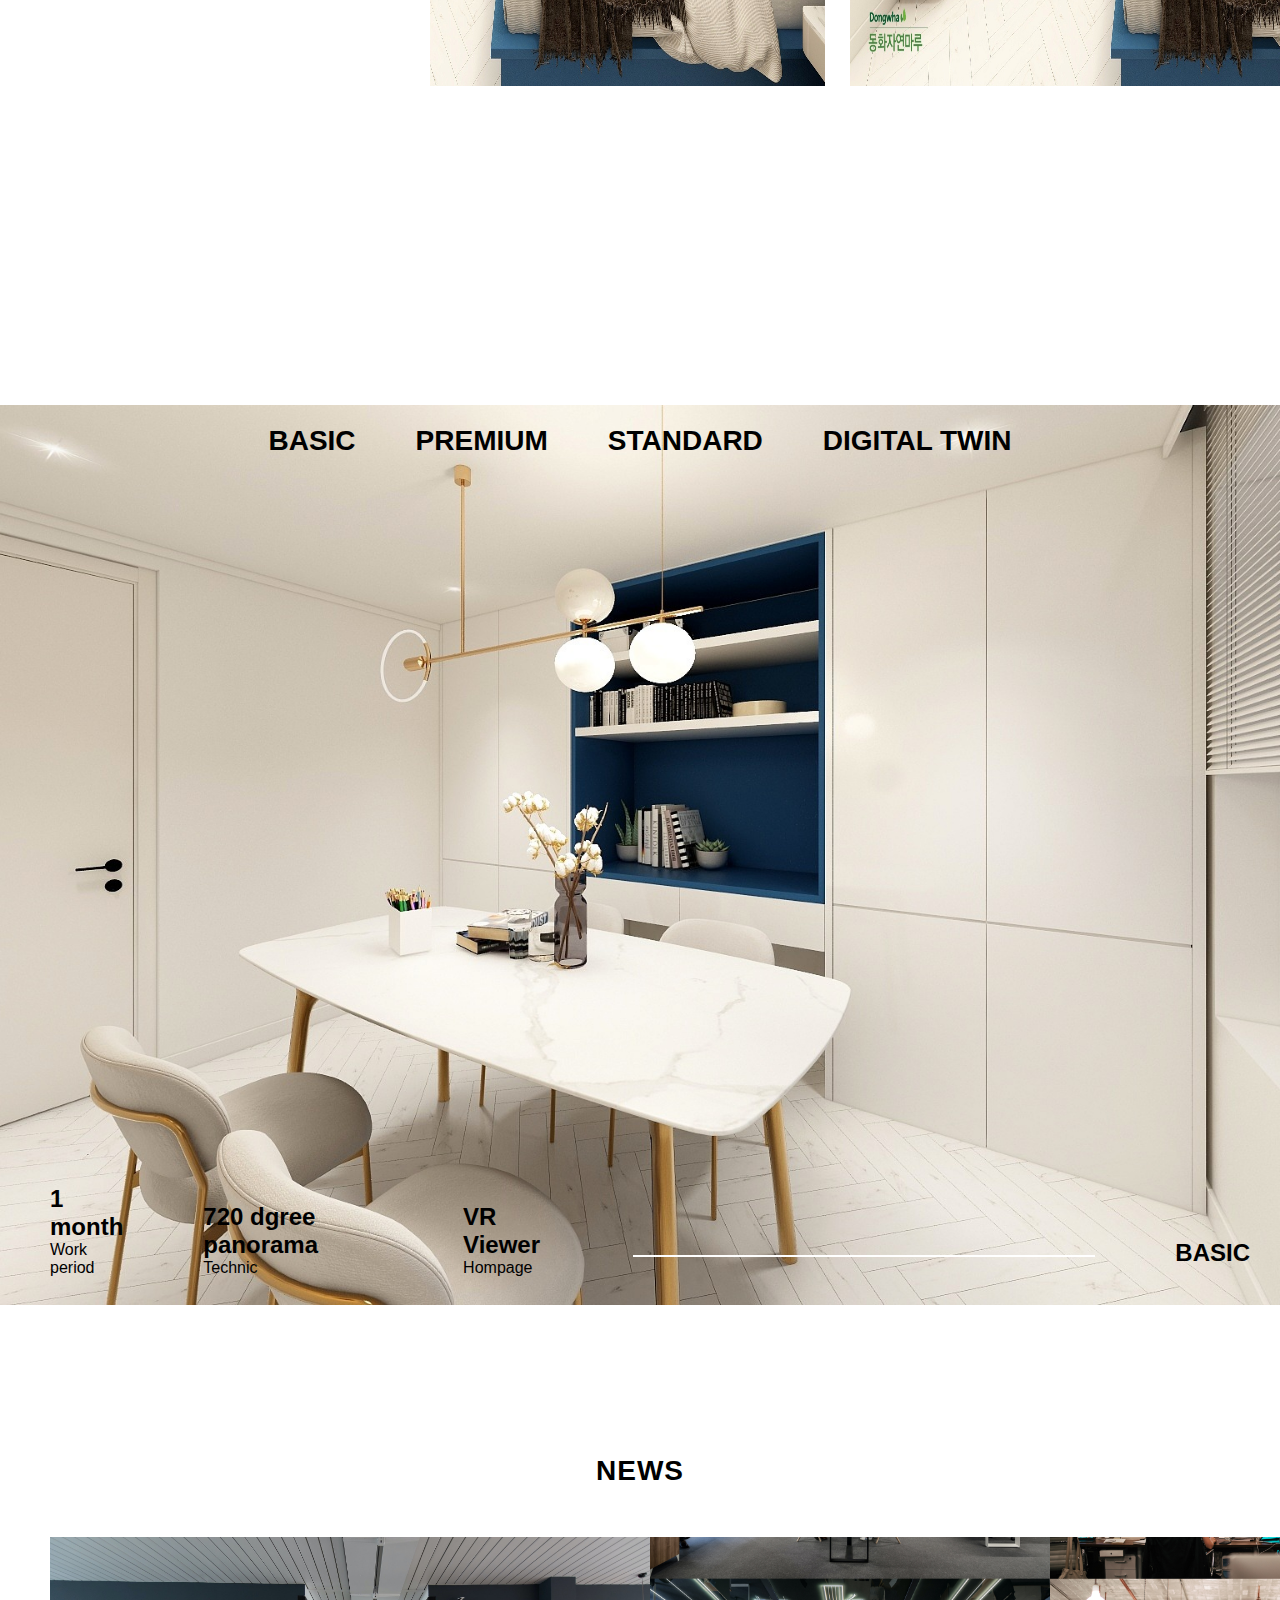
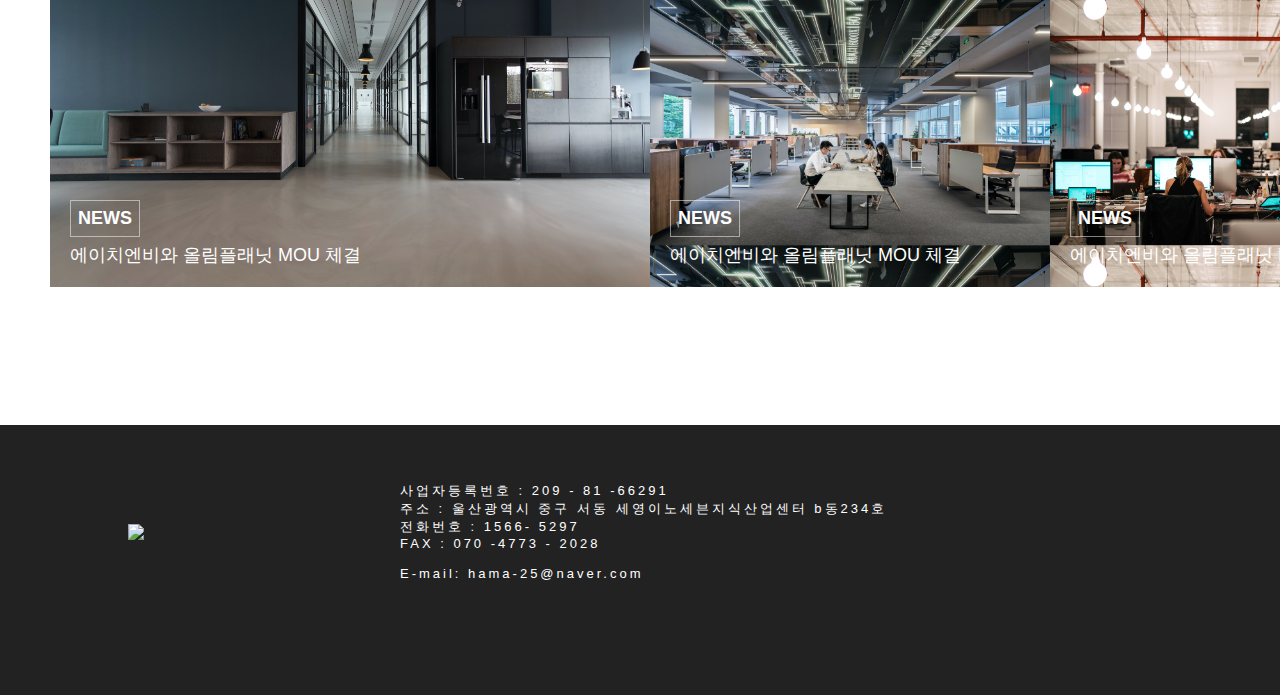
==== commit 82dc3ee3: "메인페이지 완성" ====
--- a/index.html
+++ b/index.html
@@ -170,72 +170,40 @@
                        <!-- manual navigaiton end -->
                     </div>
      </section>               
-     <section class="service-menu">
-        <div class="service-container">
-            <div class="service-img">
-                <div ><img id="basic" src="./images/1 (1).jpg"></div>
-                <!-- <div ><img id="standard" src="./images/1 (2).jpg"></div>
-                <div ><img id="premium" src="./images/1 (3).jpg"></div>
-                <div ><img id="digital" src="./images/1 (4).jpg"></div> -->
-            </div>
-            <div class="service-name">
-                <!-- <button onclick="chageImage('./images/1 (1).jpg')"><h2 class="basic-name">BASIC</h2></button>
-                <button onclick="chageImage('./images/1 (2).jpg')"><h2 class="standard-name">STANDARD</h2></button>
-                <button onclick="chageImage('./images/1 (3).jpg')"><h2 class="premium-name">PREMIUM</h2></button>
-                <button onclick="chageImage('./images/1 (4).jpg')"><h2 class="digital-name">DIGITAL TWIN</h2></button>
-             -->
-             <div class="basic-name" ><h2 >BASIC</h2></div>
-             <div class="standard-name"><h2 >STANDARD</h2></div>
-             <div class="premium-name"><h2 >PREMIUM</h2></div>
-             <div class="digital-name"><h2 >DIGITAL TWIN</h2></div>
-            </div>
-            <div class="service-intro">
-                <div>
-                    <h2 id="workperiod">1 month</h2>
-                    <p>Working period</p>
-                </div>
-               <div>
-                <h2 id="technic">720 dgree PANORAMA</h2>
-                <p>Technic</p>
-                </div>
-               <div>
-                <h2 id="use">VR viewer</h2>
-                 <p>Homepage</p>
-                </div>
-                 <div class="line"></div>
-                <div ><h2 id="sn">BASIC</h2></div>
-                
-            </div>
-        </div>
-     </section> 
-   <section class ="news">
-    <!-- <div class ="news-event">
-        <div class="news-title">
-            <h2>METAVERSE NEWS</h2>
-        </div>
-        <div class="news-picture">
-            <div class="new-img1"><img src="./images/2 (1).jpg"></div>
-            <div class="article1">
-              <h4>올림플래닛 & 에이치엔비 업무제휴</h4></div>
-            <div class="article-intro1">
-                사이버 모델하우스 제작 전문회사 에이치엔비는 그 기술력을 
-                인정받아 각개 다양한 업체들과 업무제휴를 맺고 있습니다.
-            </div>
-            <div class="new-img2"><img src="./images/2 (2).jpg"></div>
-            <div class="article2">
-                <h4>올림플래닛 & 에이치엔비 업무제휴</h4></div>
-            <div class="article-intro2">
-                사이버 모델하우스 제작 전문회사 에이치엔비는 그 기술력을 
-                인정받아 각개 다양한 업체들과 업무제휴를 맺고 있습니다.</div>
-            <div class="new-img3"><img src="./images/2 (3).jpg"></div>
-            <div class="article3">
-                <h4>올림플래닛 & 에이치엔비 업무제휴</h4></div>
-            <div class="article-intro3">
-                사이버 모델하우스 제작 전문회사 에이치엔비는 그 기술력을 
-                인정받아 각개 다양한 업체들과 업무제휴를 맺고 있습니다.</div>
-        </div>
-  </div> -->
-  <div class="news-container">
+     
+     <section class="service">
+        <div class="section-container">
+            <div class="service-img" id="serviceimg">
+                <div class="service-menu">
+                    <div id="bas"><h2>BASIC</h2></div>
+                    <div id="pre"><h2>PREMIUM</h2></div>
+                    <div id="sta"><h2>STANDARD</h2></div>
+                    <div id="dig"><h2>DIGITAL TWIN</h2></div>
+                </div>
+                <div class="basic">
+                    <div class="workperiod">
+                        <h2 id="workperiod"> 1 month</h2>
+                        <p>Work period</p>
+                   </div>
+                    <div class="technic">
+                        <h2 id="technic">720 dgree panorama</h2>
+                        <p>Technic</p>
+                    </div>
+                    <div class="use">
+                        <h2 id="use">VR Viewer</h2>
+                        <p>Hompage</p>
+                    </div>
+                    <div class="line"></div>
+                    <div class="sn">
+                        <h2 id="sn">BASIC</h2>
+                    </div>
+                </div>
+              
+            </div>
+        </div>
+     </section>
+   <!-- <section class ="news">
+    <div class="news-container">
     <div class="news-title"><h1>NEWS</h1> </div>
         <div class="image-section">
             <div class="p1"><a href="#"><img src="./images/2 (1).jpg">
@@ -259,6 +227,25 @@
         </div>  
   
     </div>
+   </section> -->
+   <section class="news">
+    <div class="news-container">
+        <div class="title"><h1>NEWS</h1></div>
+        <div class="news-img-container">
+        <a href="#"><div class="news-img1">
+            <h5>NEWS</h5>
+            <p>에이치엔비와 올림플래닛 MOU 체결</p>
+        </div></a>
+        <a href="#"> <div class="news-img2">
+            <h5>NEWS</h5>
+            <p>에이치엔비와 올림플래닛 MOU 체결</p>
+        </div></a>
+        <a href="#"> <div class="news-img3">
+            <h5>NEWS</h5>
+            <p>에이치엔비와 올림플래닛 MOU 체결</p>
+        </div></a>
+    </div>
+
    </section>
    <div class="line2"></div>
    <footer class="footer">
--- a/style.css
+++ b/style.css
@@ -3,10 +3,13 @@
     padding:0;
     box-sizing: border-box;
     font-family: "Poppins", sans-serif;    
+
+
 }
 body{
     width:100%;
     min-width: 800px;
+    overflow-x: hidden;
       
 }
 
@@ -291,8 +294,6 @@
     width:100%;
     min-height:100vh;
     display: flex;
-    /* justify-content: center;
-    flex-direction: column; */
     background-color: rgba(1,1,1,0.3);
 }
 
@@ -304,7 +305,6 @@
     width:100%;
     height: 100%;
     position: absolute;
-    /* background:rgba(1,1,1,0.3) ; */
 }
 
 /* .home iframe {
@@ -336,6 +336,7 @@
     width: 70%;
     margin-top: 50px;
     display: none;
+    padding: 10% 10%;
 
 }
 .home .content.active{
--- a/hero.css
+++ b/hero.css
@@ -3,16 +3,21 @@
     display: grid;
     width: 100%;
     height: 100vh;
-    grid-template-columns: 38% 62%;
+    grid-template-columns: 40% 60%;
+    grid-template-rows: repeat(2,600px);
     grid-template-areas: 
+    "text-content slide-slider"
     "text-content slide-slider";
-    margin-bottom: 5%;
+    margin-top: 3%;
+    margin-bottom: 13%;
     overflow: hidden;
+    padding: 10% 0 10% 5%;
 }
 
 .text-content {
     grid-area: text-content;
-    margin-top:300px;
+    transform: translateY(20%);
+ 
 }
 
 .text-content h1 {
@@ -21,8 +26,7 @@
 }
 
 .text-content p {
-    line-height: 20px;
-    
+    line-height: 20px;   
 }
 
 .slide-slider {
@@ -42,9 +46,12 @@
     display: flex;
     margin-left:-100px;
 
-
-}
-
+}
+.slide-container {
+ 
+    width: 100%;
+    height: 100%;
+}
 .slide-slides input {
     display: none;
 }
@@ -52,6 +59,7 @@
 .slide-slide {
     display: flex;
     width:1560px;
+    
 }
 .slide {
     width:80%;
@@ -66,7 +74,7 @@
 }
 
 .slide img {
-    width:520px;
+    width:620px;
     height: 620px;
     padding-right: 25px;
     transform: translateX(-100px);
@@ -167,16 +175,24 @@
     background:#222;
 }
 
-@media (min-width:1470px){
+@media (max-width:1040px){
+    .second-page { padding: 10% 3% 10% 3%;}
+        
     .text-content {
-      margin-left: -15%;
-      margin-top: 250px;
-      width:500px;
+        width:60%;
+    }
+    .text-content h1 {
+        font-size: 22px;
+        margin-bottom: 25px;
+     }
      
-    }
-}
-
-@media (max-width:1460px){
+     .text-content p {
+         line-height: 18px;  
+         font-size: 15px; 
+     }
+}
+
+@media (max-width:520px){
  
     .text-content {
       margin-left: -70%;
--- a/service.css
+++ b/service.css
@@ -1,4 +1,4 @@
-.service-menu {
+/* .service-menu {
     width:100vw;
     height: 100vh;
     top:0;
@@ -111,4 +111,151 @@
     }
 
 
-  +   */
+
+   .service {
+    top:0;
+    left:0;
+    margin:0;
+    padding:0;
+    width:100%;
+   
+   }
+
+   .section-container {
+    width:100%;
+    height:100vh;
+   }
+
+   .section-container .service-img {
+    width: 100%;
+    height: 100%;
+    background-image: url("./images/1\ \(1\).jpg");
+    background-size:cover;
+    background-position: center;
+
+   }
+.section-container .service-img:hover{
+    cursor: pointer;
+ }
+ .section-container .service-img .service-menu {
+    display: flex;
+    width: 100%;
+    justify-content: center;
+   }
+
+   .section-container .service-img .service-menu div {
+    padding: 20px 30px;
+   }
+ .section-container .service-img .service-menu div h2 {
+    font-size: 28px;
+    font-weight: 800;
+    position: relative;
+   }
+   .section-container .service-img .service-menu h2:before {
+      content:'';
+      position: absolute;
+      width:0;
+      height: 3px;
+      background-color: #fff;
+      transition: 0.3s ease;
+      margin-top:40px;
+      left:0;
+     
+   }
+   .section-container .service-img .service-menu h2:hover:before{
+     width:100%;
+   }
+
+ 
+   .section-container .service-img .basic {
+    width:100%;
+    height: 100%;
+    display: flex;
+    align-items: flex-end;
+    justify-content: center;
+    margin-bottom: 10%;
+  
+   }
+
+   .section-container .service-img .basic div {
+      margin:10px 30px 100px 50px;
+
+   }
+
+   .section-container .service-img .basic .line {
+    width: 600px;
+    height:2px;
+    background-color: #fff;
+    margin-bottom: 120px;
+   }
+
+   .section-container .service-img .basic .sn {
+    margin-bottom:110px;
+   }
+
+   
+   .section-container .service-img .basic h2 {
+    font-size: 24px;
+   }
+
+   @media (max-width:1040px) {
+    .section-container .service-img {
+        min-width: 500px;
+        min-height: 500px;
+      
+    }
+    .section-container .service-img .service-menu {
+        display: grid;
+     
+    }
+    .section-container .service-img .service-menu div {
+        background-color: rgba(255,255,255,0.5);
+        margin: 20px 0 0 20px;
+        transform: translateY(150%);
+        transform: translateX(-150%);
+    }
+    .section-container .service-img .service-menu div h2{
+        font-size: 22px;
+
+    }
+    /* 밑에 설명 */
+
+    .section-container .service-img .basic {
+        margin-top:-300px;
+
+    }
+
+
+   }
+
+   @media (max-width:520px) {
+    .section-container .service-img .service-menu div {
+        background-color: rgba(255,255,255,0.5);
+        margin: 20px 0 0 20px;
+        transform: translateY(20%);
+        transform: translateX(-150%);
+    }
+    .section-container .service-img .basic {
+         display: flex;
+         width:20%;
+         transform: translateX(80%);
+       
+        
+    }
+    .section-container .service-img .basic div {
+         margin-right: 0px;
+    }
+    .section-container .service-img .basic .workperiod {
+        margin-bottom: 87px;
+    }
+    .section-container .service-img .basic div h2{
+        font-size: 15px;
+        color: #fff;
+    }
+    .section-container .service-img .basic div p {
+        font-size: 10px;
+        color: #fff;
+    }
+
+   }--- a/news.css
+++ b/news.css
@@ -4,143 +4,163 @@
 }
 
 .news {
+    top:0;
+    left:0;
+    width: 100%;
+    height:80vh;
+    overflow: hidden;
+}
+
+.news .news-container {
+    width:100%;
+    height: 100%;
+
+}
+
+.news .news-container .title {
+    display: flex;
+    justify-content: center;
+    margin-top: 150px;
+}
+
+.news .news-container .title h1 {
+    font-size: 28px;
+    letter-spacing: 1px;
+}
+.news .news-container .news-img-container {
+    display: flex;
+    margin-top: 50px;
+    justify-content: space-around;
+    width: 100%;
+}
+.news .news-container .news-img-container .news-img1{
+    width:600px;
+    height: 350px;
+    background-image: url("./images/2\ \(1\).jpg");
+    margin-left: 50px;
+    position: relative;
+    background-position: center;
+    background-size: cover;
+    transition:1s ease-in;
+    background-size:100%
+}
+
+.news .news-container .news-img-container .news-img2{
+    width:400px;
+    height: 350px;
+    background-image: url("./images/2\ \(2\).jpg");
+    position: relative;
+    background-position: center;
+    background-size: cover;
+    transition:1s ease-in;
+    background-size:100%
+}
+.news .news-container .news-img-container .news-img3{
+    width:400px;
+    height: 350px;
+    background-image: url("./images/2\ \(3\).jpg");
+    margin-right: 50px;
+    position: relative;
+    background-position: center;
+    background-size: cover;
+    transition:1s ease-in; 
+    background-size:100%
+}
+
+.news .news-container .news-img-container .news-img1:hover,
+.news .news-container .news-img-container .news-img2:hover ,
+.news .news-container .news-img-container .news-img3:hover{
+    
+    background-size: 110%;
+   
+}
+
+.news .news-container .news-img-container .news-img1 h5,
+.news .news-container .news-img-container .news-img2 h5,
+.news .news-container .news-img-container .news-img3 h5
+{   position: absolute;
+    bottom:50px;
+    left:20px;
+    font-size: 18px;
+    color:#fff;
+    padding:7px;
+    border: 1px solid rgba(255,255,255,0.5);
+   
+}
+.news .news-container .news-img-container .news-img1 h5:hover,
+.news .news-container .news-img-container .news-img2 h5:hover,
+.news .news-container .news-img-container .news-img3 h5:hover
+{ border: 1px solid #fff;
+  padding:7px;
+  transition: 1s ease;
+}
+.news .news-container .news-img-container .news-img1 p,
+.news .news-container .news-img-container .news-img2 p,
+.news .news-container .news-img-container .news-img3 p {
+    position: absolute;
+    bottom:20px;
+    left:20px;
+    font-size: 18px;
+    color:#fff;
+}
+
+@media (max-width:1040px) {
+    .news .news-container .news-img-container {
+    margin:0, 30px 0 30px;
+    }
+
+    .news .news-container .news-img-container .news-img1,
+    .news .news-container .news-img-container .news-img2,
+    .news .news-container .news-img-container .news-img3{
+     width:250px;
+     height:250px;
+    }
+    .news .news-container .news-img-container .news-img1 h5,
+    .news .news-container .news-img-container .news-img2 h5,
+    .news .news-container .news-img-container .news-img3 h5{
+        font-size: 14px;
+        padding:5px;
+    }
+    .news .news-container .news-img-container .news-img1 p,
+    .news .news-container .news-img-container .news-img2 p,
+    .news .news-container .news-img-container .news-img3 p {
+    position: absolute;
+    bottom:20px;
+    left:20px;
+    font-size: 10px;
+    color:#fff;
+}
+
+}
+@media (max-width:875px) {
+  
+    .news .news-container .news-img-container {
+        flex-direction: column;
+        align-items: center;
+        justify-content: space-around;
+     
+
+    }
+    .news .news-container .news-img-container .news-img1,
+    .news .news-container .news-img-container .news-img2,
+    .news .news-container .news-img-container .news-img3{
+     width:600px;
+     height:350px;
+     margin-bottom: 30px;
+    }
+    .news .news-container .news-img-container .news-img2,
+    .news .news-container .news-img-container .news-img3 {
+        display: none;
+    }
+
+}
+/* .news {
    top:0;
    left:0;
    width: 100%;
    margin:0;
    overflow: hidden;
 }
-/* 
-.news-event {
-    width:100%;
-    height: 100%;
-    display: grid;
-    width:100%;
-    height: 50vh;
-    grid-template-columns: repeat(3,1fr);
-    grid-template-rows: 10% 60% 30%;
-    grid-template-areas: 
-    " news-title news-title news-title "
-    " news-picture news-picture news-picture"
-    "footer footer footer";
-    gap:5px;    
-}
-
-.news-event .news-title{
-    grid-area: news-title;
-    width: 100%;
-    display: flex;
-    align-items: flex-end;
-}
-
-.news-event .news-picture {
-    grid-area: news-picture;
-    display: grid;
-    width:100%;
-    height: 100%;
-    top: 0;
-    left:0;  
-    grid-template-columns: repeat(6, 1fr);
-    grid-template-rows: repeat(2,1fr);
-    grid-template-areas:
-     "new-img1 article1 new-img2 article2 new-img3 article3"
-     "new-img1 article-intro1 new-img2 article-intro2 new-img3 article-intro3";
-    gap:2px;
-    }
-
-.news-event .news-picture .new-img1{
-  grid-area: new-img1;
-  background-image: center;
-  background: cover;
-   
-}
-
-.news-event .news-picture .new-img1 img,
-.news-event .news-picture .new-img2 img,
-.news-event .news-picture .new-img3 img {
-    width:150px;
-    height:150px;
-}
-.news-event .news-picture .new-img2{
-    grid-area: new-img2;
-}
- .news-event .news-picture .new-img3{
-    grid-area: new-img3;
-   
- }
-
- 
- .news-event .news-picture .article1,
- .news-event .news-picture .article2,
- .news-event .news-picture .article3{
-    grid-area: article1;
-    width: 220px;
-    height:50px;  
-    margin: 0 5px;
-    display: flex;
-    align-items: flex-start;
- }
- .news-event .news-picture .article2{
-     grid-area: article2;
-  }
-  .news-event .news-picture .article3{
-     grid-area: article3; 
-  }
-
-  .news-event .news-picture .article1 h4,
- .news-event .news-picture .article2 h4,
- .news-event .news-picture .article3 h4{
-    text-align: flex-end;
-    word-break: keep-all;  
- }
-
-
-.news-event .news-picture .article-intro1,
-.news-event .news-picture .article-intro2,
-.news-event .news-picture .article-intro3
-  {  width: 220px;
-    height: 120px;
-    transform: translateY(-60px);
-    margin: 10px 5px 0 5px;
-    grid-area: article-intro1;
-    display: inline-block;
-    font-size:13px;
-    word-break: keep-all;
- }
- .news-event .news-picture .article-intro2{
-     grid-area: article-intro2;
-  }
-  .news-event .news-picture .article-intro3{
-     grid-area: article-intro3;
-  }
-
-
-
-.footer{
-    position: relative;
-    background-color:rgba(1,1,1,0.8);
-    margin-top:-10%;
-    left:0;
-    width: 100%;
-    height: 20vh; 
-    padding: 20px 50px;
-      
-}
-.footer div {
-    display: flex;
-    margin:10px 50px;
-    flex-wrap: wrap;
-    color:rgba(255,255,255,0.5)
-}
-.footer h4 {
-    font-size: 20px;
-}
-
-.footer h5 {
-    padding: 5px 10px;
-    
-   
-} */
 
 .news .news-container {
     width:100%;
@@ -240,7 +260,9 @@
     width:100%;
     height:2px;
     background-color: rgba(0,0,0,0.1);
-}
+} */
+
+
 
 footer {
     margin: 0;
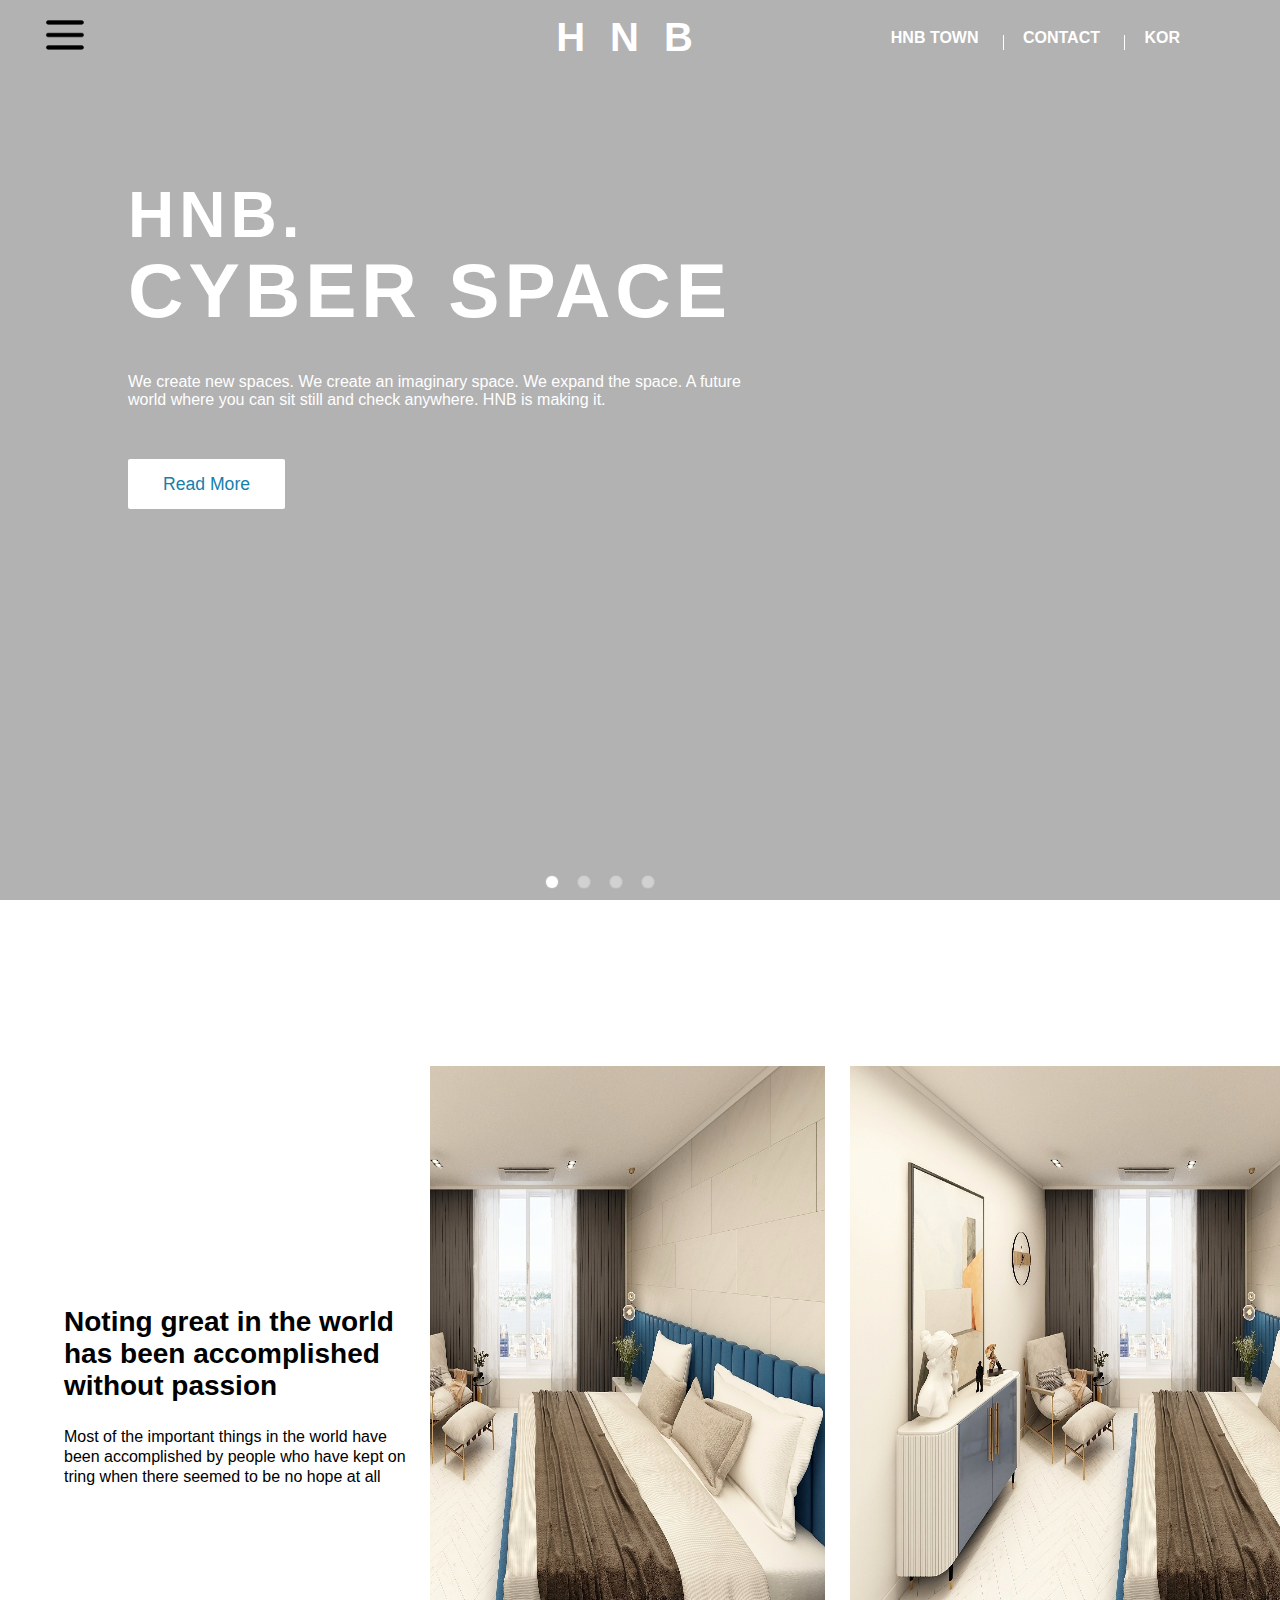
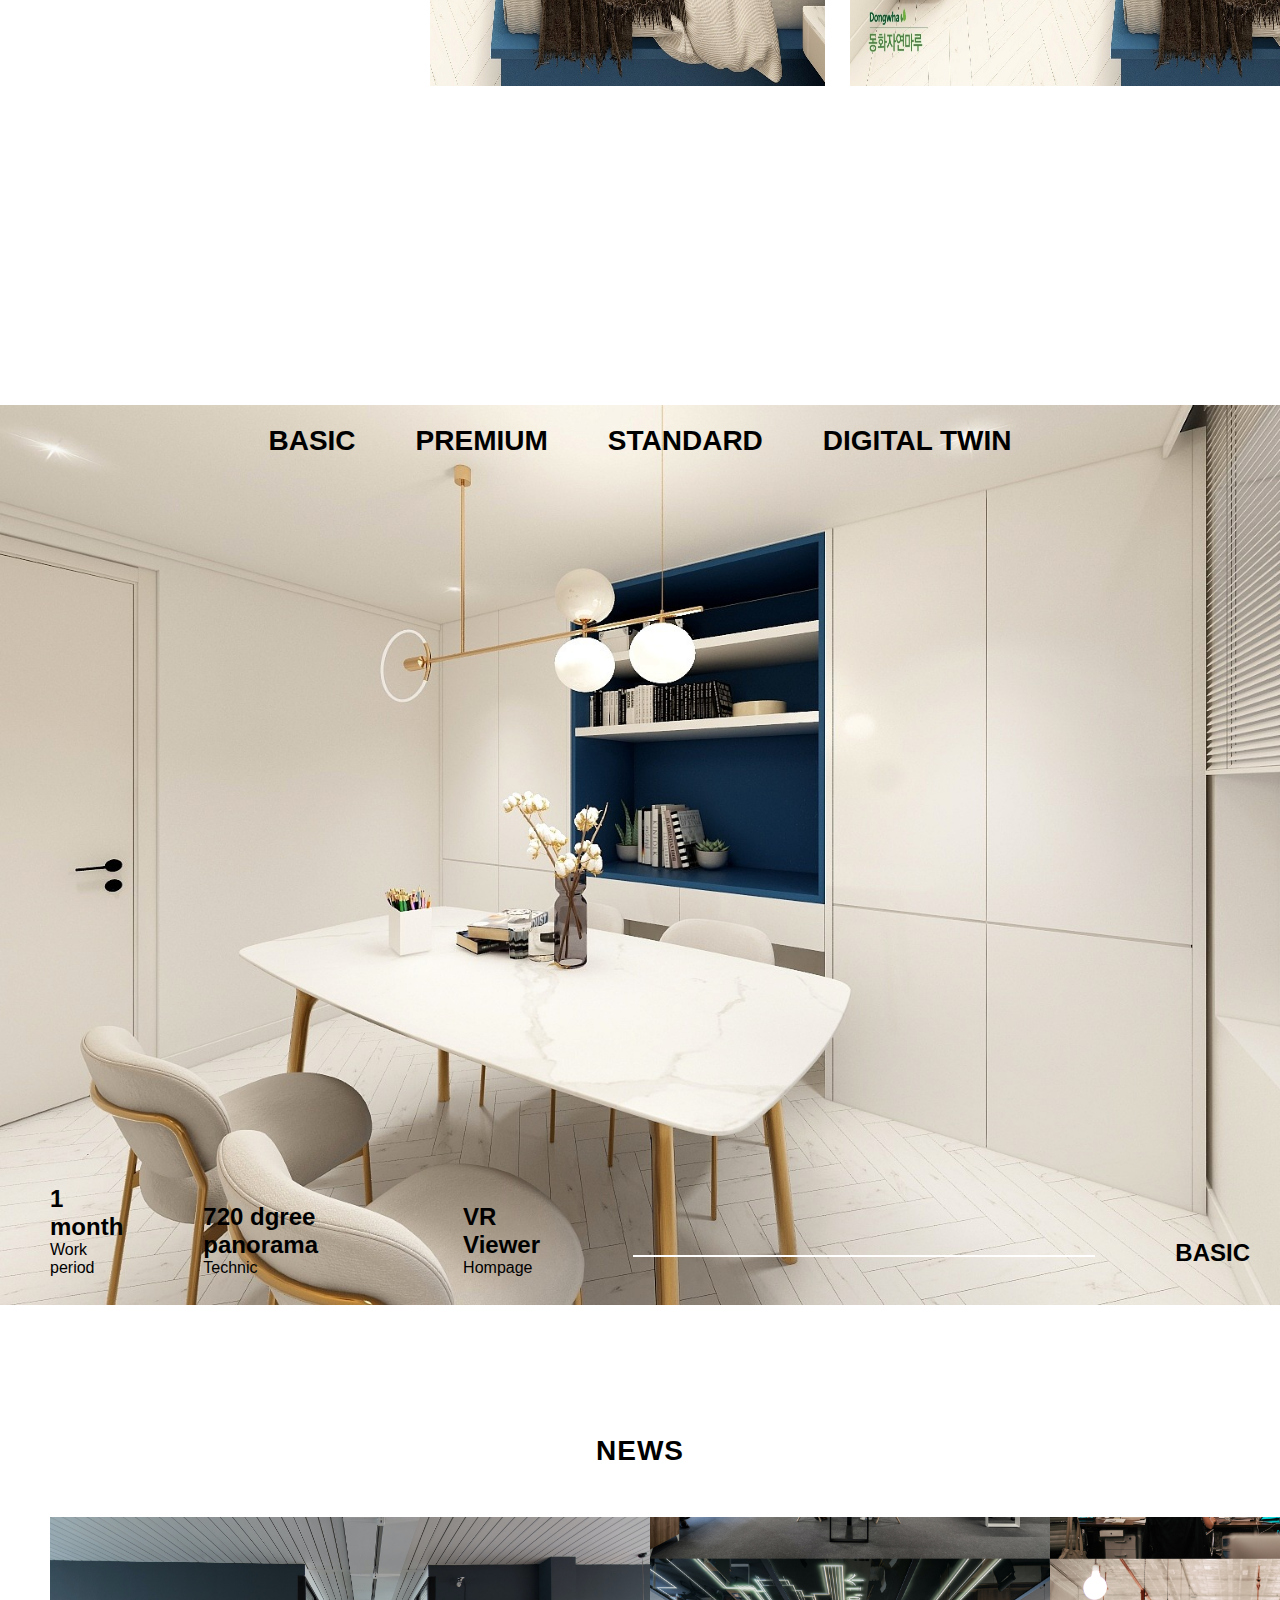
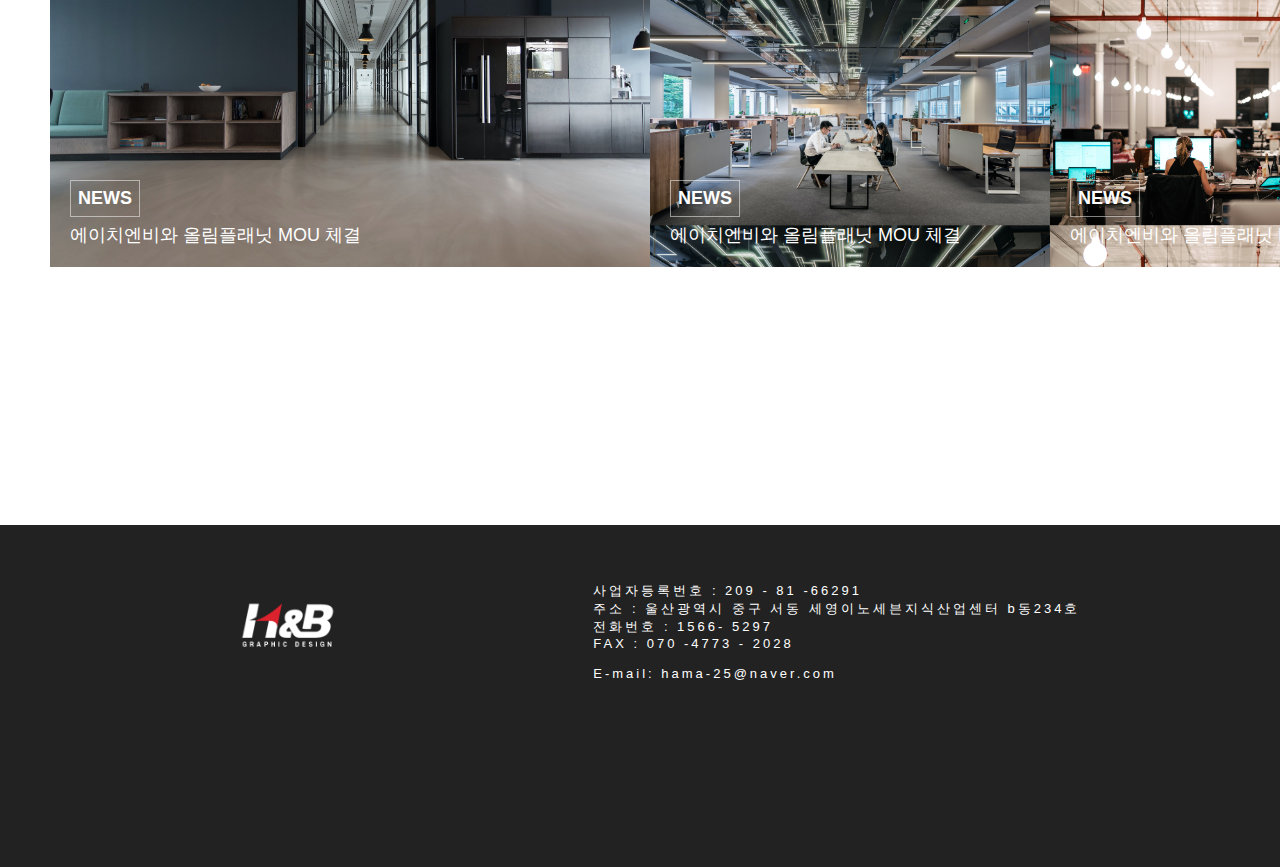
==== commit e7843c79: "푸터 페이지 수정" ====
--- a/index.html
+++ b/index.html
@@ -251,7 +251,7 @@
    <footer class="footer">
    <div class="footer-container">
         <div class="factory">
-        <img src="/"></img></div>
+        <img src="./images/logo.png"></img></div>
         <div class="f-intro">
         <div><p>사업자등록번호 : 209 - 81 -66291<p>
         <p>주소 : 울산광역시 중구 서동 세영이노세븐지식산업센터 b동234호 <p></div>
--- a/news.css
+++ b/news.css
@@ -9,6 +9,7 @@
     width: 100%;
     height:80vh;
     overflow: hidden;
+    margin-bottom: 100px;
 }
 
 .news .news-container {
@@ -20,7 +21,7 @@
 .news .news-container .title {
     display: flex;
     justify-content: center;
-    margin-top: 150px;
+    margin-top: 130px;
 }
 
 .news .news-container .title h1 {
@@ -32,6 +33,7 @@
     margin-top: 50px;
     justify-content: space-around;
     width: 100%;
+ 
 }
 .news .news-container .news-img-container .news-img1{
     width:600px;
@@ -104,6 +106,44 @@
     color:#fff;
 }
 
+
+
+
+footer {
+    margin: 0;
+    padding:0;
+    width: 100%;
+    height:38vh;
+    overflow: hidden;
+    background-color:#222;
+    top:0;
+
+}
+
+.footer .footer-container {
+    display: flex;
+    padding: 4.5% 10%;
+}
+
+.footer .footer-container .factory {
+    margin-right: 12%;
+    margin-left: 10%;
+   
+}
+.footer .footer-container .factory img {
+    width:40%;
+    display: block;
+    margin: 10px;
+
+}
+
+.footer .footer-container .f-intro p{
+    color: #fff;
+    font-weight: 100;
+    font-size: 13px;
+    letter-spacing: 3px;
+
+}
 @media (max-width:1040px) {
     .news .news-container .news-img-container {
     margin:0, 30px 0 30px;
@@ -133,17 +173,21 @@
 
 }
 @media (max-width:875px) {
-  
+    .news .news-container .title {
+        transform: translateX(-4%);
+    
+
+    }
     .news .news-container .news-img-container {
         flex-direction: column;
         align-items: center;
         justify-content: space-around;
-     
-
-    }
-    .news .news-container .news-img-container .news-img1,
-    .news .news-container .news-img-container .news-img2,
-    .news .news-container .news-img-container .news-img3{
+        transform: translateX(-6%);
+       
+    }
+
+    .news .news-container .news-img-container .news-img1
+    {
      width:600px;
      height:350px;
      margin-bottom: 30px;
@@ -153,148 +197,16 @@
         display: none;
     }
 
-}
-/* .news {
-   top:0;
-   left:0;
-   width: 100%;
-   margin:0;
-   overflow: hidden;
-}
-
-.news .news-container {
-    width:100%;
-
-}
-
-.news .news-container .news-title {
-    text-align: center;
-    padding-top:3%;
-    font-size: 24px;
-    letter-spacing: 1px;
-}
-
-.news .news-container .image-section {
-    display: flex;
-    top:0;
-    left:0;
-    margin: 0 auto;
-    width: 100%;
-    padding:2% 5%;
-    
-}  
-
-
-.news .news-container .image-section .p2:not(:last-child) {
-    margin-right: 20px; 
-}
-.news .news-container .image-section .p1
- { width:600px;
-    height:350px;
-   overflow: hidden;
-   margin-right: 20px;
-}
-
-.news .news-container .image-section .p2 {
-    width:400px;
-    height:350px;
-    overflow: hidden;
-}
-
-.news .news-container .image-section .p1 a img {
-  width:600px;
-  height:350px;
-}
-.news .news-container .image-section .p2 img {
-    width:400px;
-    height:350px;    
-}
-
-.news .news-container .image-section .p1 img:hover,
-.news .news-container .image-section .p2 img:hover {
-   transform: scale(1.1);
-   transition: 1s ease;
-}
-
-.news .news-container .image-intro {
-    position: absolute;
-    display: flex;
-    width:100%;
-    margin-top:-8%;
-    margin-left:7%;
-    justify-content: space-between;
-}
-
-.news .news-container .image-intro a {
-    text-decoration: none;
-    color:#fff;
-}
-
-.news .news-container .image-intro a h5{
-    margin-bottom:10px;
-    border:1px solid rgba(255,255,255,0.5);
-    width:20%;
-    padding:3%;
-}
-
-.news .news-container .image-intro a h5:hover {
-    border:1px solid rgba(255,255,255,1);
-    transition: 1s ease;
-
-}
-.news .news-container .image-intro .intro2{
-    transform: translateX(-6%);
-    
-}
-.news .news-container .image-intro .intro3{
-    transform: translateX(-73%);
-    
-}
-.news .news-container .image-intro .intro1{
-    display: flex;
-    top:-20px;
+    .footer .footer-container .factory {
+        margin-right: 1%;
+        margin-left: 3%;
+       
+    }
+
+    .footer .footer-container .factory .f-intro p{
+        font-size: 8px;
+       
+    }
   
-}
-.line2 {
-    margin-top: 3%;
-    width:100%;
-    height:2px;
-    background-color: rgba(0,0,0,0.1);
-} */
-
-
-
-footer {
-    margin: 0;
-    padding:0;
-    width: 100%;
-    height:30vh;
-    background-color:#222;
-    top:0;
-
-}
-.footer {
-    /* width: 100%;
-    margin:5% 10%; */
-}
-
-
-
-.footer .footer-container {
-    display: flex;
-    padding: 4.5% 10%;
-}
-
-.footer .footer-container .factory {
-    margin-right: 25%;
-    display: flex;
-    align-items: center;
-}
-
-.footer .footer-container p{
-    color: #fff;
-    font-weight: 100;
-    font-size: 13px;
-    letter-spacing: 3px;
 
 }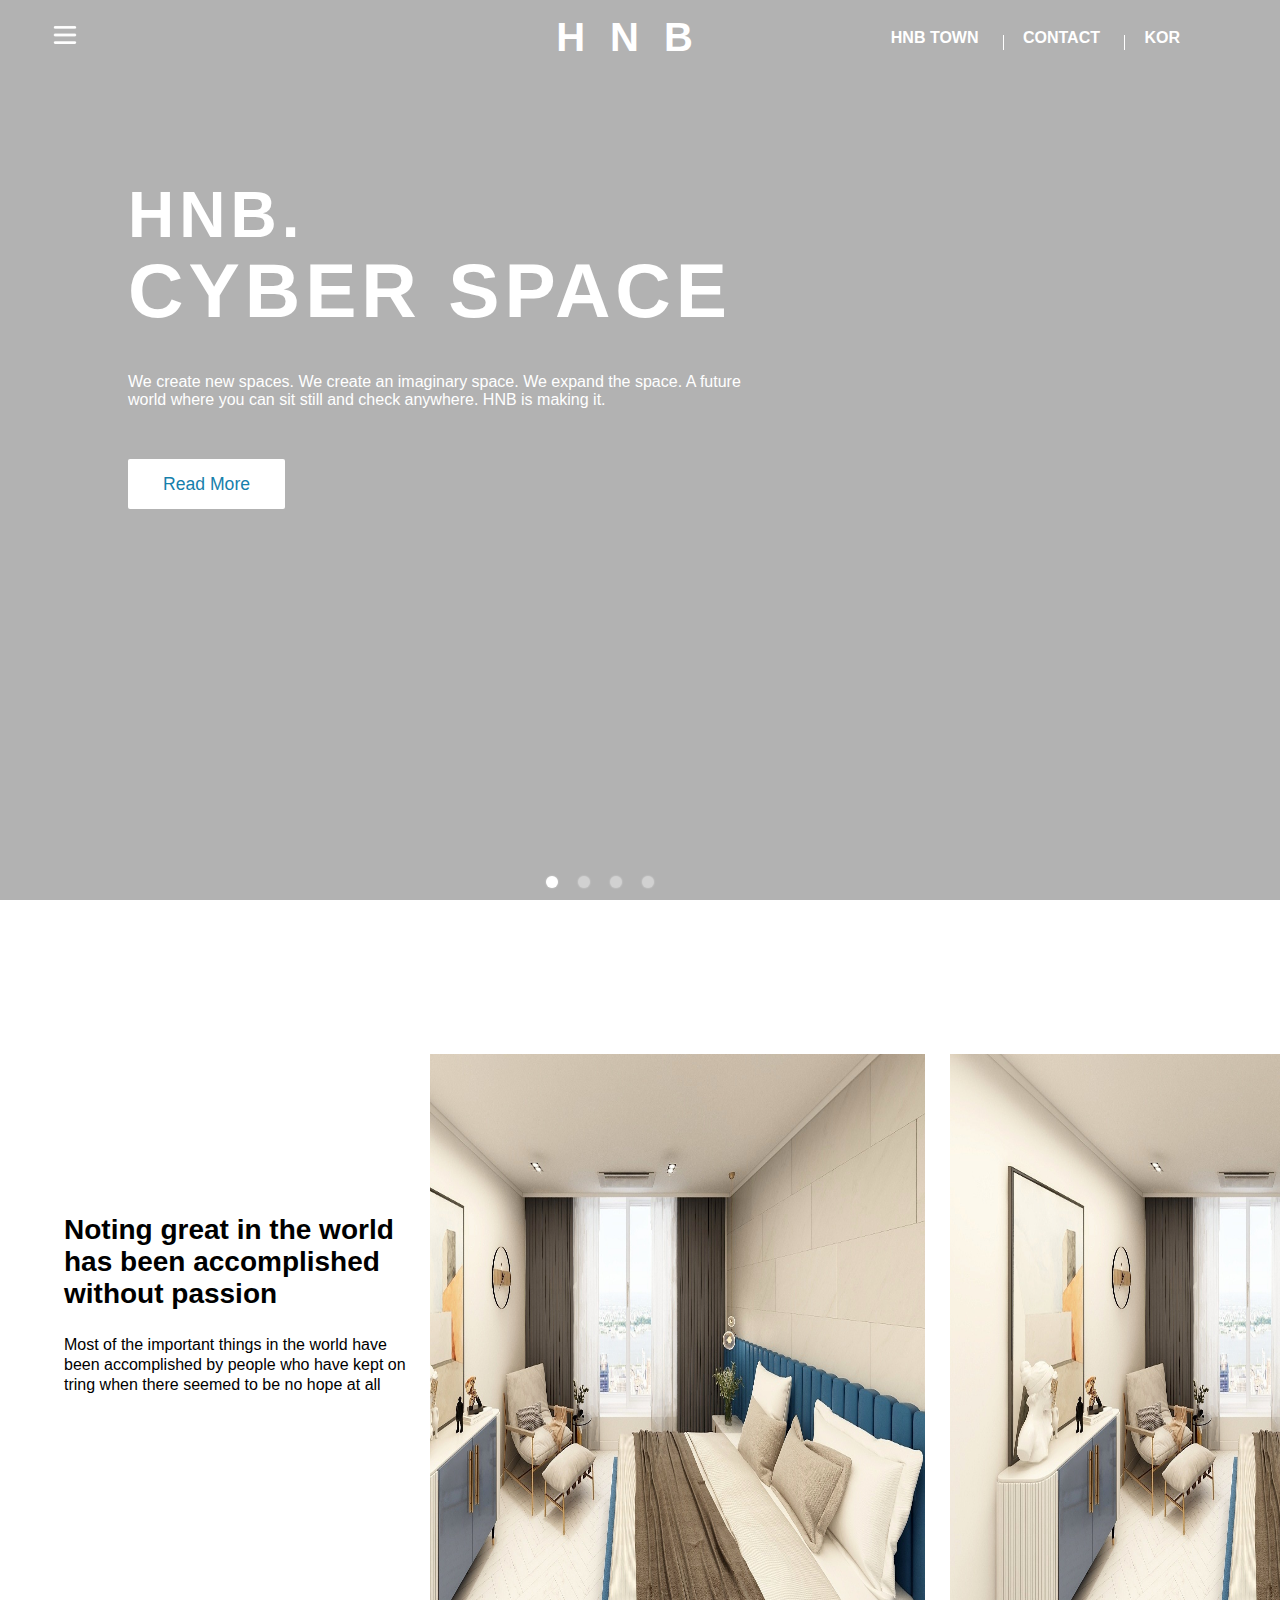
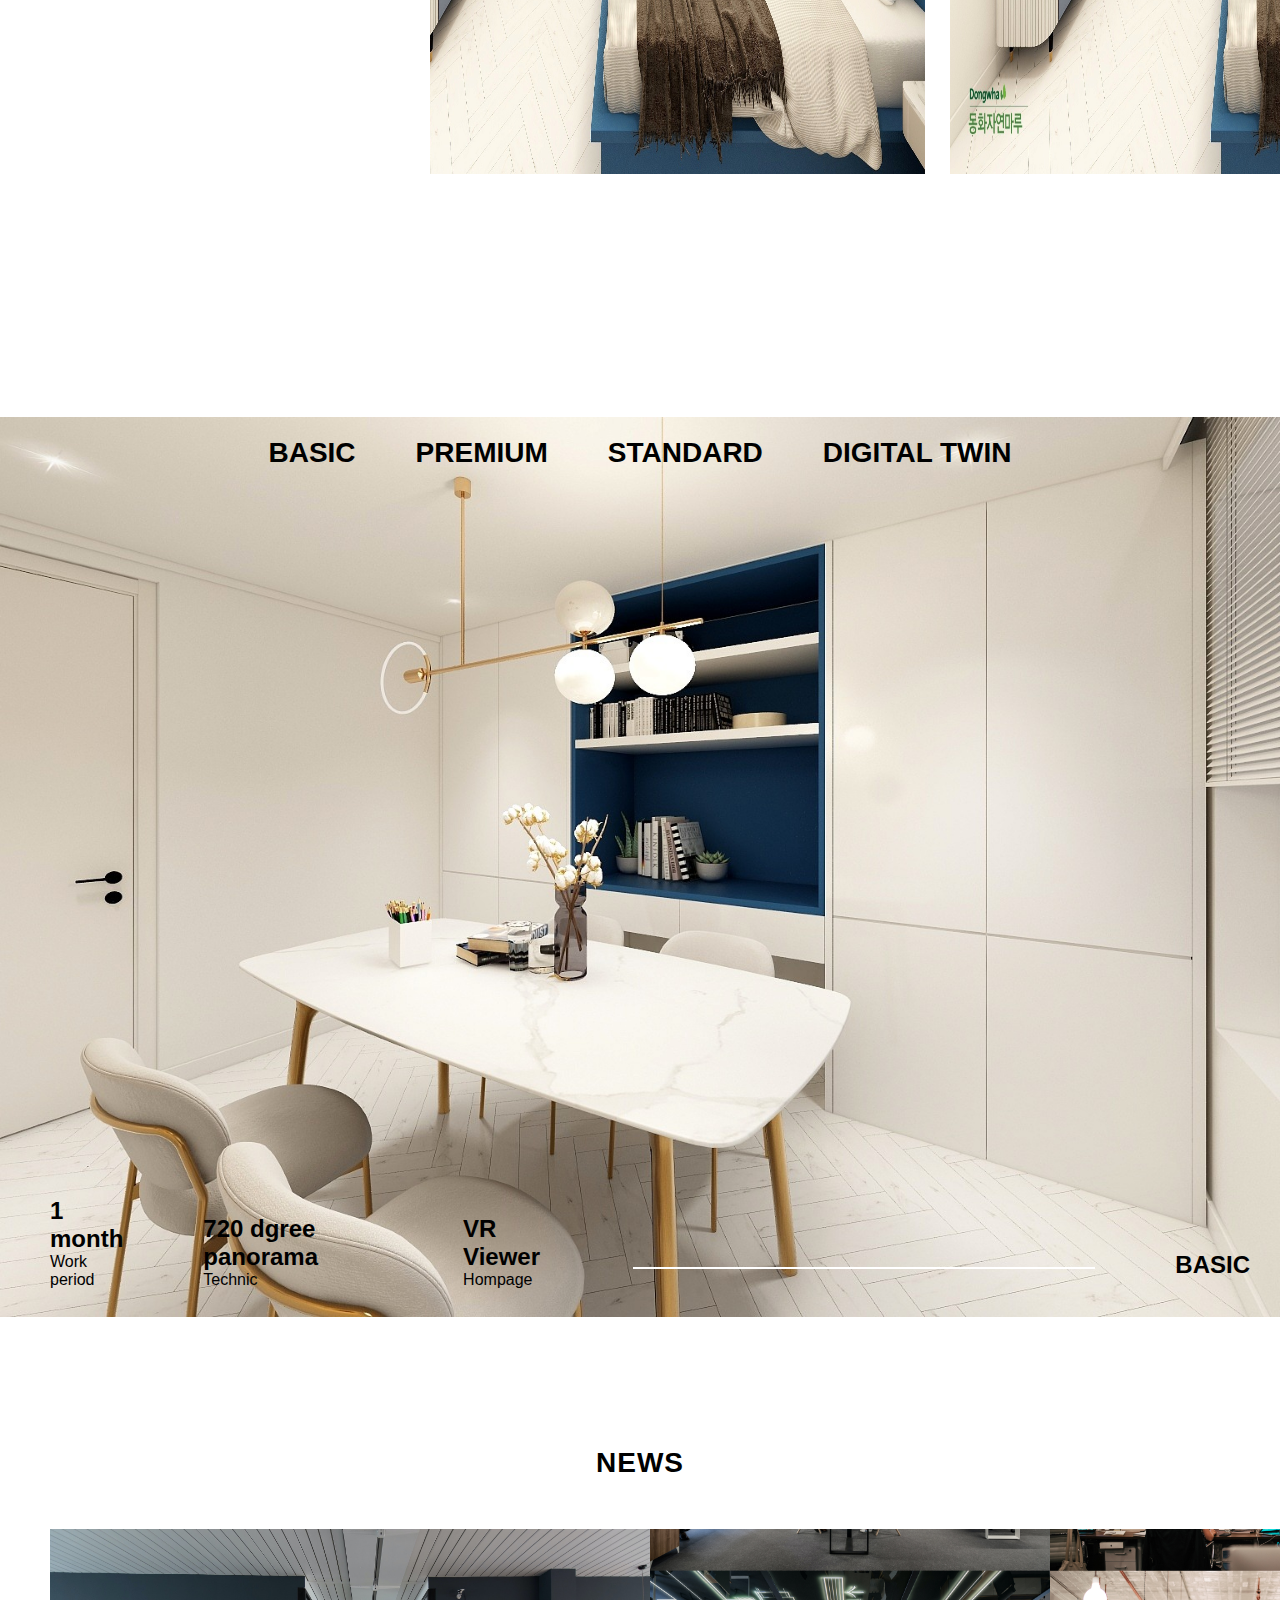
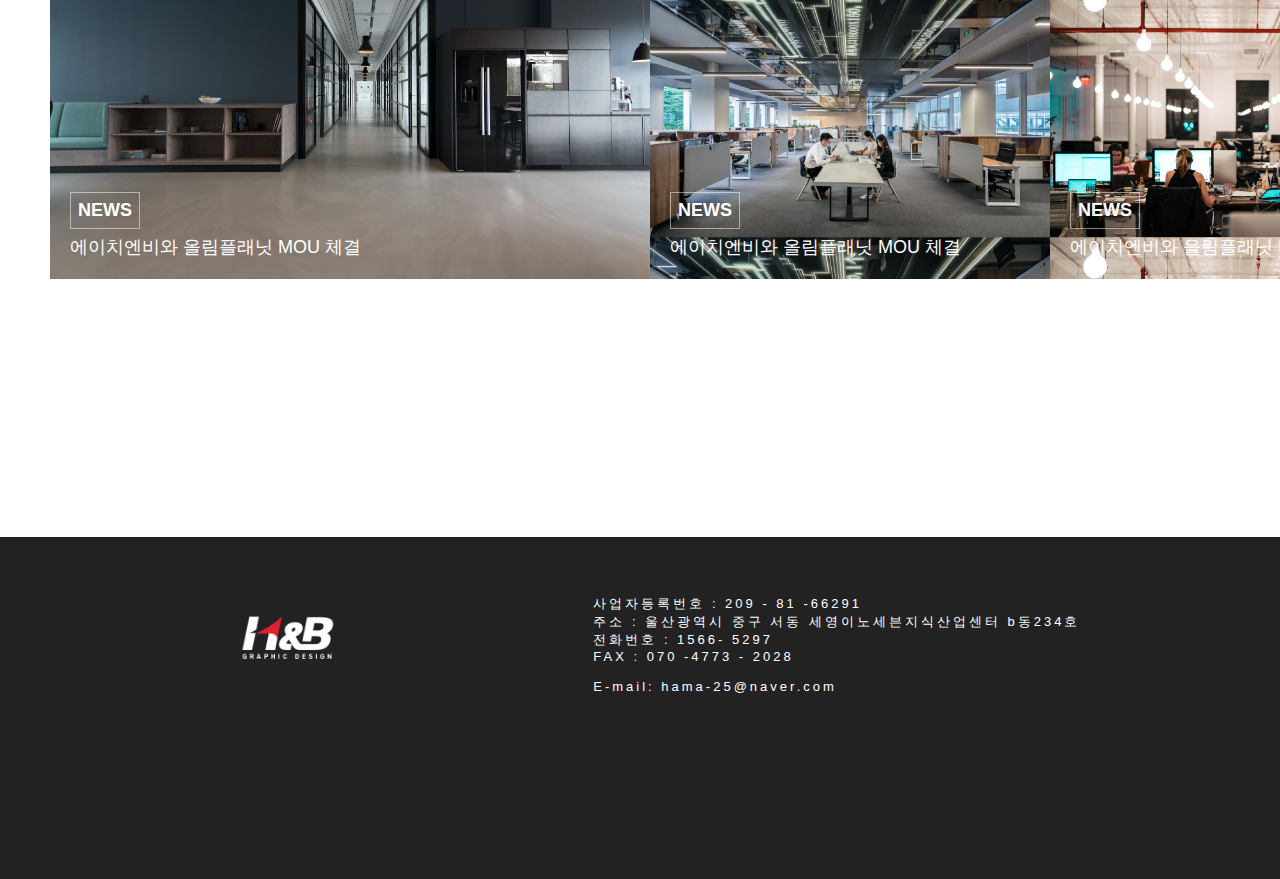
==== commit 08af7200: "서비스페이지 추가" ====
--- a/index.html
+++ b/index.html
@@ -14,7 +14,7 @@
 
     <title>HNB</title>
 </head>
-
+<body>
     <header>
         <a href="#" class="brand">HNB</a>
         <div class="menu-btn5"></div>
@@ -46,7 +46,7 @@
         </div>
         <div class="rightside-bar">
             <div class="main-works">
-                <a href="#" class="sub-item">VIRTUAL SPACE</a>
+                <a href="./cg service.html" class="sub-item">VIRTUAL SPACE</a>
                 <a href="#" class="sub-item">DIGITAL TWIN</a>
             </div>
             <div class="main-service">
@@ -114,15 +114,6 @@
            </p>
         </div>
            <div class="slide-slider">
-            <div class="slide-slides">
-                <!-- radio button start -->
-                <input type="radio" name="radio-btn" id="radio1">
-                <input type="radio" name="radio-btn" id="radio2">
-                <input type="radio" name="radio-btn" id="radio3">
-                <input type="radio" name="radio-btn" id="radio4">
-                <input type="radio" name="radio-btn" id="radio5">
-                <input type="radio" name="radio-btn" id="radio6">
-                  <!-- radio button end -->
                      <!-- slide image start -->
                      <div class="slide-container">
                      <div class="slide-slide">
@@ -146,29 +137,6 @@
                      </div>
                  </div>
                 </div>
-                      <!-- slide image end -->
-                      <!-- automatic navigation start -->
-                      <div class="navigation-auto">
-                        <div class="auto-btn1"></div>
-                        <div class="auto-btn2"></div>
-                        <div class="auto-btn3"></div>
-                        <div class="auto-btn4"></div>
-                        <div class="auto-btn5"></div>
-                        <div class="auto-btn6"></div>
-                      </div>
-                      <!-- automatic navigation end -->
-                      <!-- manual navigaiton start -->
-                    </div> 
-                      <div class="navigaiton-manual">
-                        <label for="radio1" class="manual-btn"></label>
-                        <label for="radio2" class="manual-btn"></label>
-                        <label for="radio3" class="manual-btn"></label>
-                        <label for="radio4" class="manual-btn"></label>
-                        <label for="radio5" class="manual-btn"></label>
-                        <label for="radio6" class="manual-btn"></label>  
-                      </div>
-                       <!-- manual navigaiton end -->
-                    </div>
      </section>               
      
      <section class="service">
--- a/hero.css
+++ b/hero.css
@@ -2,16 +2,16 @@
     position: relative;
     display: grid;
     width: 100%;
-    height: 100vh;
+    height: 90vh;
     grid-template-columns: 40% 60%;
-    grid-template-rows: repeat(2,600px);
+    grid-template-rows: repeat(2,400px);
     grid-template-areas: 
     "text-content slide-slider"
     "text-content slide-slider";
-    margin-top: 3%;
-    margin-bottom: 13%;
+    margin-top: 12%;
+    margin-bottom: 12%;
     overflow: hidden;
-    padding: 10% 0 10% 5%;
+    padding: 0 0 0 5%;
 }
 
 .text-content {
@@ -36,33 +36,23 @@
     overflow: hidden;
     transform: translateX(-120px); 
     min-width:800px;
-    margin-bottom: 200px;
+  
     
 }
 
-.slide-slides {
-    width:100%;
-    height: 500px;
-    display: flex;
-    margin-left:-100px;
-
-}
 .slide-container {
- 
-    width: 100%;
+   width: 100%;
     height: 100%;
-}
-.slide-slides input {
-    display: none;
 }
 
 .slide-slide {
     display: flex;
     width:1560px;
-    
+    height: 100%;
+     
 }
 .slide {
-    width:80%;
+    width:100%;
     transition: 1s ease-out;
     border-radius: 10px;  
     
@@ -71,109 +61,18 @@
 .slide:hover {
     transform: scale(1.05);
     transition:.5s ease-in;
+    
 }
 
-.slide img {
+.slide-slider .slide-container .slide-slide .slide img {
     width:620px;
-    height: 620px;
+    height: 720px;
     padding-right: 25px;
     transform: translateX(-100px);
 }
 
 
-/* css manual slide navigation */
 
-.navigaiton-manual{
-  position: absolute;
-  width:500px;
-  margin-top: 140px;
-  transform: translateX(-190px);
-  display: flex;
-  justify-content: flex-start;
-
-}
-.navigaiton-manual .manual-btn {
-  border: 1px solid #222;
-  padding: 5px;
-  border-radius: 20px;
-  cursor: pointer;
-  transition:1s;  
-  background-color:rgba(255,255,255,0);
-  
-}
-
-.navigaiton-manual .manual-btn:not(:last-child) {
-    margin-right: 10px;
-}
-
-.navigaiton-manual .manual-btn:hover {
-    background-color: rgba(0,0,0,1);  
-}
-
-#radio1:checked ~ .first {
-    margin-left:0;
-}
-#radio2:checked ~ .first {
-    margin-left:-520px;
-}
-#radio3:checked ~ .first {
-    margin-left:-1040px;
-}
-#radio4:checked ~ .first {
-    margin-left:-1560px;
-}
-/* #radio5:checked ~ .first {
-    margin-left:0px;
-}
-#radio6:checked ~ .first {
-    margin-left:-0px;
-} */
-
-/* css manual automatic navigation */
-
-.slide-slides .navigation-auto {
-    position: absolute;
-    display: flex;
-    width:500px;
-    justify-content: flex-start;
-    margin-top:640px;
-    transform: translateX(-191px);
-}
-
-.navigation-auto div {
-    border:0.5px solid #222;
-    padding:5px;
-    width:5px;
-    height:5px;
-    border-radius: 50%;
-    transition: 1s;
-   transform: translateX(100px);
-
-    
-}
-
-.navigation-auto div:not(:last-child) {
-    margin-right:10px;
-}
-
-#radio1:checked~ .navigation-auto .auto-btn1 {
-    background:#222;
-}
-#radio2:checked~ .navigation-auto .auto-btn2 {
-    background:#222;
-}
-#radio3:checked~ .navigation-auto .auto-btn3 {
-    background:#222;
-}
-#radio4:checked~ .navigation-auto .auto-btn4 {
-    background:#222;
-}
-#radio5:checked~ .navigation-auto .auto-btn5 {
-    background:#222;
-}
-#radio6:checked~ .navigation-auto .auto-btn6 {
-    background:#222;
-}
 
 @media (max-width:1040px){
     .second-page { padding: 10% 3% 10% 3%;}
--- a/service.css
+++ b/service.css
@@ -1,119 +1,4 @@
-/* .service-menu {
-    width:100vw;
-    height: 100vh;
-    top:0;
-    left:0;
-    right:0;
-    position: relative;
-    overflow: hidden;
-}
-
-.service-container {
-    position: absolute;
-    top:0;
-    left:0;
-    width: 100%;
-    height:100%;
-    background-color: aqua;
-
-}
-
-.service-container .service-img {
-    width:100%;
-    height: 100%;
-    display: flex;
- 
-
-}
-.service-img img {
-    display: flex;
-    position: absolute;
-    width: 100%;
-    height: 100vh;
-   transition: 1s ease;
-}
-
-.service-name {
-    display: flex;
-    position: absolute;
-    top:20px;
-    left:50%;
-    transform: translateX(-22%);
-    width: 100%;
-   
-}
-
-.service-name:hover {
-    cursor: pointer;
-}
-
-.service-name h2 {
-    display:inline-block;
-    margin:20px;
-    padding-left: 20px;
-    color:black;
-    font-size:28px;
-    transition: 1s ease-in;
-    
-}
-
-.service-container .service-intro {
-     display: flex;
-     position: absolute;
-     bottom:5%;
-     margin: 0 10px;
-     color: #fff;
-     font-weight: 400;
-     width:100%;
-     padding:1%;
-     align-items: center;
-     
-     
-    
-}
-.service-intro div {
-    text-align: center;
-    margin:0 20px;
-}
-
-.service-intro div:nth-child(2) {
-    margin-left: 0px;
-    margin-right: 30px;
-    
-}
-
-.service-intro div h2 {
-    font-size: 28px;
-    text-align: center;
-    font-weight: 400;
-}
-
-.service-intro div p {
-    font-size: 14px;
-    text-align: center;
-}
-.service-intro .line {
-    width: 50%;
-    height: 3px;
-    margin-top:1.3%;
-    background-color: #fff;
-}
-
-
-
-@media (min-width:1470px){
-    .service-container .service-intro {
-       width:100%;
-   
-         
-   }
-     
-    }
-
-
-   */
-
-   .service {
+ .service {
     top:0;
     left:0;
     margin:0;
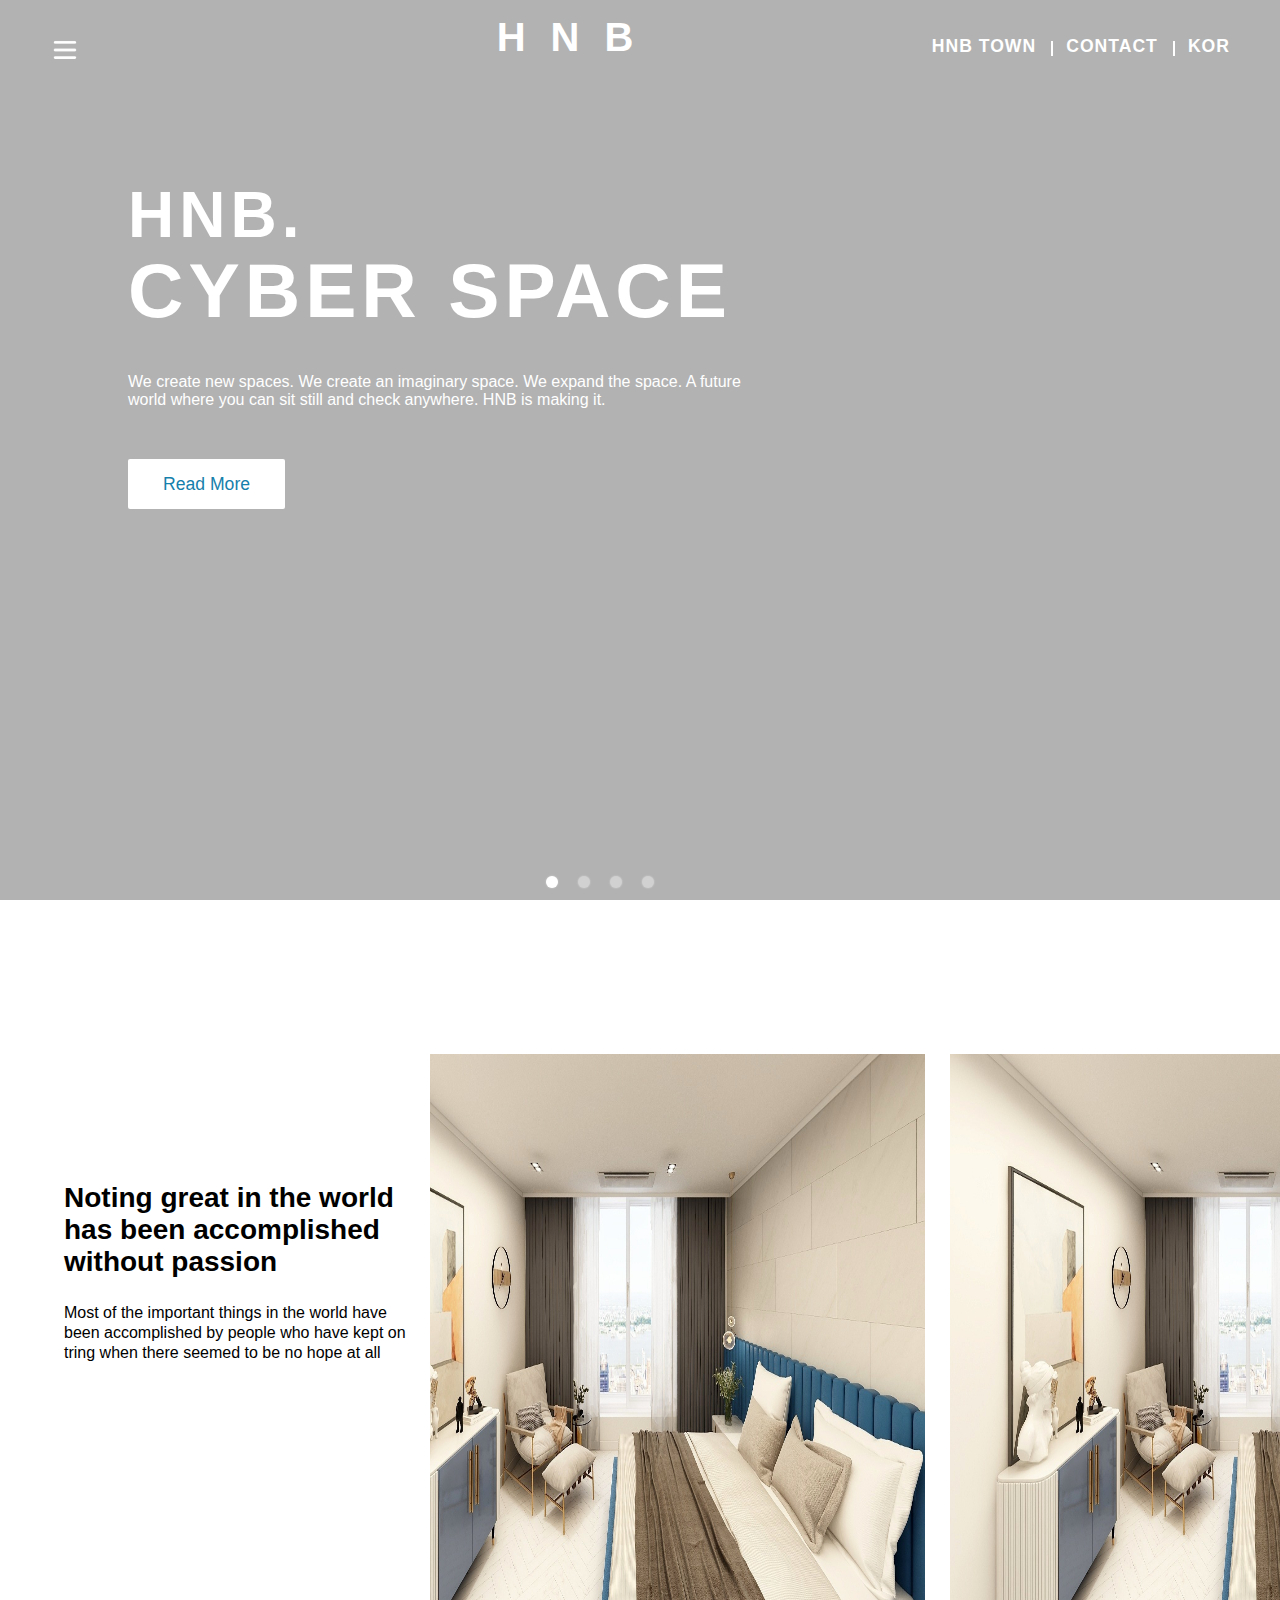
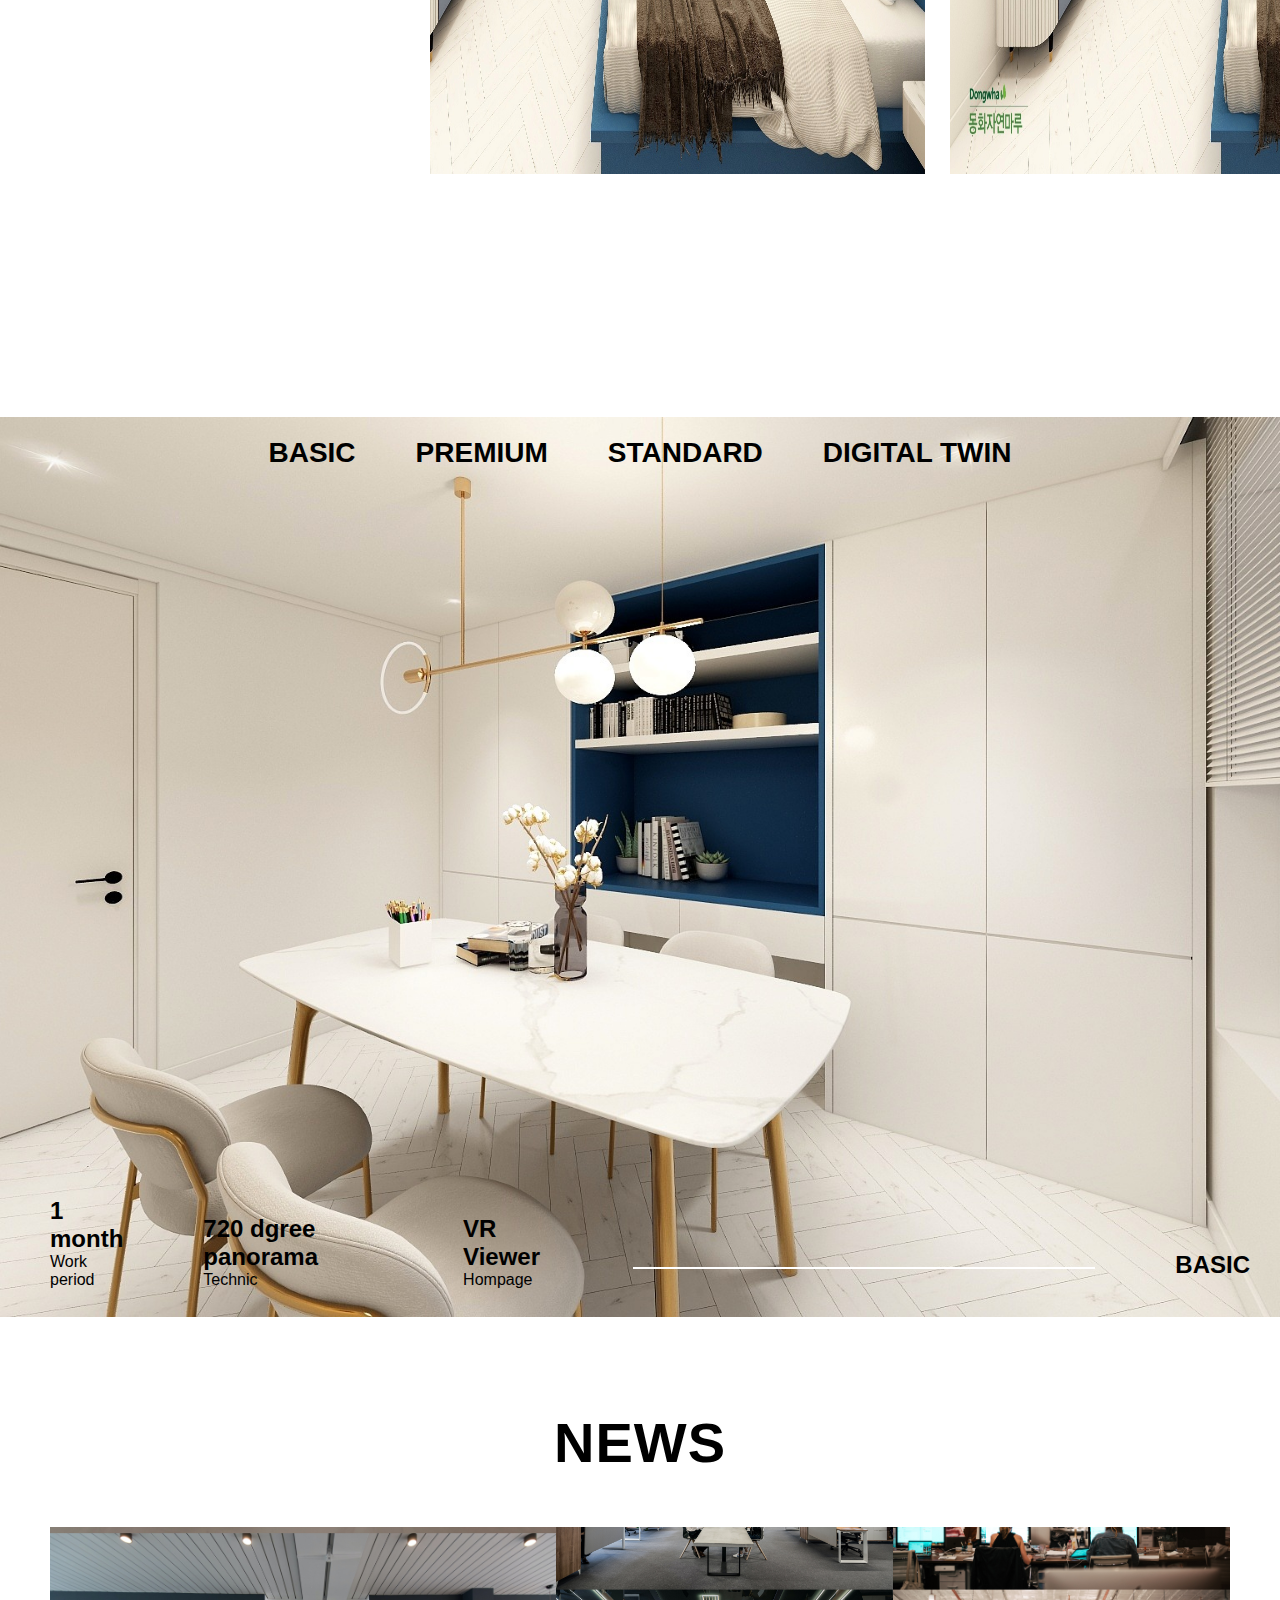
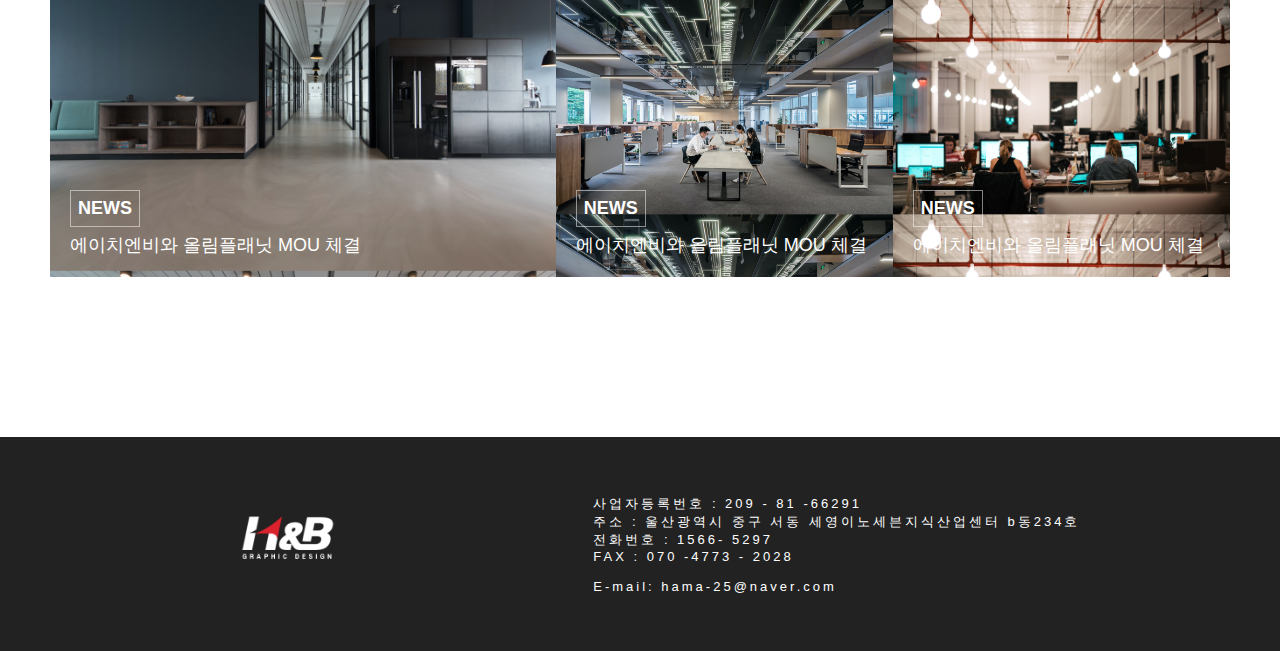
==== commit 37ec5d42: "서비스 페이지 만듬" ====
--- a/index.html
+++ b/index.html
@@ -20,13 +20,15 @@
         <div class="menu-btn5"></div>
         <div class="navigation">
             <div class="navigation-items">
-                <a href="#">HNB TOWN</a>
-                <a href="#">CONTACT</a>
-                <a class="lang" href="#">KOR</a>
-                <a class="none" href="#">WORKS</a>
-                <a class="none" href="#">SERVICE</a>
-                <a class="none" href="#">COTACT</a>
-                <a class="none1" href="#">KOR</a>
+                <ul>
+               <li><a href="/">HNB TOWN</a></li>
+               <li><a href="/">CONTACT</a></li>
+               <li><a href="/" class="lang">KOR</a></li>
+               <li><a href="/" class="none">WORKS</a></li>
+               <li><a href="/" class="none">SERVICE</a></li>
+               <li><a href="/" class="none">CONTACT</a></li>
+               <li><a href="/" class="none1">KOR</a></li>
+            </ul>
             </div>
         </div>
     </header>
@@ -50,7 +52,7 @@
                 <a href="#" class="sub-item">DIGITAL TWIN</a>
             </div>
             <div class="main-service">
-                <a href="#" class="sub-item">VR PRODUCTION</a>
+                <a href="./vrproduction.html" class="sub-item">VR PRODUCTION</a>
                 <a href="#" class="sub-item">VR TOUR</a>
             </div>
             <div class="main-about">
@@ -62,7 +64,6 @@
 
    
     <section class="home">
-        <!-- <iframe src="https://biganto.com/tour/19642/#3_-5842_-875_14784_98725" autoplay></iframe> -->
         <video class="video-slide active" src="./images/1.mp4" autoplay muted loop></video>
         <video class="video-slide" src="./images/2.mp4" autoplay muted loop></video>
         <video class="video-slide" src="./images/3.mp4" autoplay muted loop></video>
@@ -170,66 +171,45 @@
             </div>
         </div>
      </section>
-   <!-- <section class ="news">
+  
+   <section class="news">
+    
     <div class="news-container">
-    <div class="news-title"><h1>NEWS</h1> </div>
-        <div class="image-section">
-            <div class="p1"><a href="#"><img src="./images/2 (1).jpg">
-            </a></div>
-            <div class="p2"><a href="#"><img src="./images/2 (1).jpg"></a></div>
-            <div class="p2"><a href="#"><img src="./images/2 (1).jpg"></a></div>
-        </div>  
-        <div class="image-intro">
-            <div class="intro1"><a href="#">
-                <h5>NEWS</h5>
-                <p>에이치엔비는 사이버 모델하우스 선두주자다</p></a>
-            </div>
-            <div class="intro2"><a href="#">
-                <h5>NEWS</h5>
-                <p>에이치엔비는 사이버 모델하우스 선두주자다</p></a></div>
-            <div class="intro3"><a href="#">
-                <h5>NEWS</h5>
-                <p>에이치엔비는 사이버 모델하우스 선두주자다</p></a>
-            </div>
-            </div>
-        </div>  
-  
-    </div>
-   </section> -->
-   <section class="news">
-    <div class="news-container">
-        <div class="title"><h1>NEWS</h1></div>
+     
         <div class="news-img-container">
-        <a href="#"><div class="news-img1">
+        <div class="news-img1"><a href="#"></a>
             <h5>NEWS</h5>
             <p>에이치엔비와 올림플래닛 MOU 체결</p>
-        </div></a>
-        <a href="#"> <div class="news-img2">
+        </a></div>
+        <div class="news-img2"> <a href="#"></a>
             <h5>NEWS</h5>
             <p>에이치엔비와 올림플래닛 MOU 체결</p>
-        </div></a>
-        <a href="#"> <div class="news-img3">
+        </a></div>
+        <div class="news-img3"><a href="#"> 
             <h5>NEWS</h5>
             <p>에이치엔비와 올림플래닛 MOU 체결</p>
-        </div></a>
+        </a> </div>
     </div>
-
-   </section>
+</div>    
+<div class="title"><h1>NEWS</h1></div>
+</section>
+   
    <div class="line2"></div>
    <footer class="footer">
-   <div class="footer-container">
-        <div class="factory">
-        <img src="./images/logo.png"></img></div>
-        <div class="f-intro">
-        <div><p>사업자등록번호 : 209 - 81 -66291<p>
-        <p>주소 : 울산광역시 중구 서동 세영이노세븐지식산업센터 b동234호 <p></div>
-        <div><p>전화번호 : 1566- 5297 <p>
-        <p>FAX : 070 -4773 - 2028 <p><br>
-        <p>E-mail: hama-25@naver.com <p></div>
-    </div>
-    </div>
-</div>
-</footer>
+    <div class="footer-container">
+         <div class="factory">
+         <img src="./images/logo.png"></img></div>
+         <div class="f-intro">
+         <div><p>사업자등록번호 : 209 - 81 -66291<p>
+         <p>주소 : 울산광역시 중구 서동 세영이노세븐지식산업센터 b동234호 <p></div>
+         <div><p>전화번호 : 1566- 5297 <p>
+         <p>FAX : 070 -4773 - 2028 <p><br>
+         <p>E-mail: hama-25@naver.com <p></div>
+     </div>
+     </div>
+
+ </footer>
+   
 
 <!-- 자바스크립트 -->
     <script src="app.js"></script>
--- a/style.css
+++ b/style.css
@@ -37,51 +37,59 @@
     margin:0 auto;
     transform: translateX(100%);
     letter-spacing: 25px;
+    display: flex;
+    text-align: center;
+   
 
 }
 
 header .navigation {
     position: relative;
-   
-}
-
-
-header .navigation .navigation-items a {
+    
+}
+header .navigation .navigation-items ul{
+    display: flex;
+    transform: translateX(200px);
+   position: relative;
+
+}
+header .navigation .navigation-items ul li {
+    padding-right:30px;
+    padding-top:18px;
+    list-style: none;
+}
+header .navigation .navigation-items ul li:nth-child(2):before,
+header .navigation .navigation-items ul li:nth-child(3):before {
+    content:'';
+    width: 2px;
+    height: 15px;
+    background-color: #fff;
+    position: absolute;
+    margin-left: -15px;
+    margin-top:5px;
+    
+}
+header .navigation .navigation-items ul li a {
+    color: #fff;
+    text-decoration: none;
+    font-size: 1.1em;
+    font-weight: 600;
+    letter-spacing: 1px;
     position: relative;
-    color:#fff;
-    font-size: 1em;
-    font-weight: 600;
-    text-decoration: none;
-    margin-left: 40px;
-    transition: 0.3s ease;
-}
-
-header .navigation .navigation-items a:before {
+}
+header .navigation .navigation-items ul li a:before{
     content:'';
     position: absolute;
-    background: #fff;
     width:0;
-    height:2px;
-    bottom:-6px;
-    left: 0;
-    transition: 0.3s ease;
-}
-
-
-header .navigation .navigation-items a:not(:first-child):before {
-    content:'';
-    position: absolute;
-    background: #fff;
-    width:1px;
-    height:15px;
-    left:-20px;
-    top: 0.4em;
-    transition: 0.3s ease;
-}
-
-header .navigation .navigation-items a:hover:before{
-    width:100%
-}
+    height: 2px;
+    background-color: #fff;
+    bottom:-2px;
+    transition: 0.5s ease;
+}
+header .navigation .navigation-items ul li a:hover:before {
+    width:100%;
+}
+
 
 header .navigation .navigation-items a.none,
 header .navigation .navigation-items a.none1{
@@ -100,7 +108,7 @@
     transition: 0.3s ease;
     position:absolute;
     z-index:1000;
-    margin:10px 20px 0 40px;
+    margin:25px 20px 0 40px;
 
 }  
 
@@ -118,7 +126,7 @@
 }
 
 
- .side-bar {
+.side-bar {
     display:none;
 }
 
@@ -137,7 +145,6 @@
     background-color:rgba(0,0 ,0,0.8);
     padding:0px 20px 20px 30px;
     margin-top:-20px;
-    ;
        
 }
 
@@ -167,8 +174,6 @@
 .side-bar .rightside-bar a{
     text-decoration: none;
     color: #fff;
-  
-
 }
 
 /* works 작은 pc*/
@@ -215,14 +220,6 @@
     display: block;
     transform: 0.3s ease;
 }
-
-
-/* .side-bar .rightside-bar .main-works a,
-.side-bar .rightside-bar .main-service a,
-.side-bar .rightside-bar .main-about a {
-
-    padding-bottom:20px;
-} */
 
 .side-bar .leftside-bar a {
     font-size: 24px;
@@ -446,114 +443,15 @@
 
 
 @media (max-width :1040px) {
-    header {
-       padding:12px 20px;
+    header .brand {
+        transform: translateX(40%);
     }
-
-    header a.brand {
-        font-size: 2em;
-        transform: translateX(1%);
-        letter-spacing: 2%; 
-    }
- 
-
-.menu-btn1 img{
-    display: none;
-
-}
-    section{
-        padding: 100px 20px;
-    }
-    .home .media-icons {
-        right:15px;
-     
-    }
-
-    header .navigation .navigation-items a{
-        display: none;
-    }    
-    
-
-    header .navigation .navigation-items a.none,
-    header .navigation .navigation-items a.none1{
-        display: block;
-        letter-spacing: 1px;
-        line-height: 20px;
-    }    
-    
-
-    header .navigation {
+    header .navigation{
         display: none;
     }
-
-    header .navigation.active {
-        position: fixed;
-        width: 100%;
-        height:100vh;
-        top:0;
-        left:0;
-        display: flex;
-        justify-content: center;
-        align-items: center;
-        background-color: rgba(1,1,1,0.5);
+    .menu-btn3 {
+        margin-top: 22px;
     }
 
-    header .navigation .navigation-items a{
-        color:#222;
-        font-size: 1.2em;
-        margin:20px
-    }
-
-    header .navigation .navigation-items a:before {
-        background: #222;
-        height: 5px;
-
-    }
-
-    header .navigation.active .navigation-items {
-        background:#fff;
-        width:600px;
-        max-width:600px;
-        margin:20px;
-        padding:40px;
-        display: flex;
-        justify-content: center;
-        align-items: center;
-        flex-direction: column;
-        border-radius: 5px;
-        box-shadow: 0 5px 25px rgb(1 1 1/ 20%);
-    }
-
-
-
-    .menu-btn5 {
-        background:url(menu.png)no-repeat;
-        background-size: 30px;
-        background-color:rgba(255,255 ,255,0.8);      
-        background-position: center;
-        border-radius: 25%;
-        width:40px;
-        height: 40px;
-        cursor: pointer;
-        transition: 0.3s ease;
-    }
-
-    .menu-btn5.active{
-        z-index: 999;
-        background: url(close.png)no-repeat;
-        background-size: 30px;
-        background-position: center;
-        transition: 0.3s ease;
-        background-color:rgba(255,255 ,255,0.8);
-        border-radius: 25%;
-    }
-    .menu-btn3 {
-        display: none;
-    }
-    .leftside-bar {
-        display:none;
-    }
-}
-
-
-
+}
+
--- a/hero.css
+++ b/hero.css
@@ -17,6 +17,7 @@
 .text-content {
     grid-area: text-content;
     transform: translateY(20%);
+    height: 80%;
  
 }
 
@@ -49,7 +50,7 @@
     display: flex;
     width:1560px;
     height: 100%;
-     
+    min-height: 720px; 
 }
 .slide {
     width:100%;
@@ -75,7 +76,8 @@
 
 
 @media (max-width:1040px){
-    .second-page { padding: 10% 3% 10% 3%;}
+    .second-page { padding: 10% 3% 10% 3%;
+        min-height: 720px; }
         
     .text-content {
         width:60%;
--- a/service.css
+++ b/service.css
@@ -18,6 +18,7 @@
     background-image: url("./images/1\ \(1\).jpg");
     background-size:cover;
     background-position: center;
+    position: relative;
 
    }
 .section-container .service-img:hover{
@@ -57,15 +58,17 @@
     width:100%;
     height: 100%;
     display: flex;
+    justify-content: center;
     align-items: flex-end;
-    justify-content: center;
-    margin-bottom: 10%;
+    position: absolute;
   
    }
 
    .section-container .service-img .basic div {
       margin:10px 30px 100px 50px;
-
+    
+      
+     
    }
 
    .section-container .service-img .basic .line {
--- a/news.css
+++ b/news.css
@@ -1,3 +1,13 @@
+.title {
+    position: absolute;
+    top:4%;
+    display: flex;
+    justify-content: center;
+    width: 100%;
+    font-size: 28px;
+    letter-spacing: 1px;
+   
+}
 section {
     margin:0;
     padding:0;
@@ -6,34 +16,37 @@
 .news {
     top:0;
     left:0;
+    margin: 0 auto;
     width: 100%;
     height:80vh;
-    overflow: hidden;
-    margin-bottom: 100px;
+    background-color: aqua;
+    /* display: flex;
+    align-items: center; */
+    position: relative;
+    text-align: center;
+    margin-top: 5%;
 }
 
 .news .news-container {
     width:100%;
     height: 100%;
-
-}
-
-.news .news-container .title {
-    display: flex;
-    justify-content: center;
-    margin-top: 130px;
-}
-
-.news .news-container .title h1 {
-    font-size: 28px;
-    letter-spacing: 1px;
-}
+    display: flex;
+    align-items: center;
+    position: absolute;
+    /* margin: 40px 0 70px 0; */
+}
+
+
 .news .news-container .news-img-container {
-    display: flex;
-    margin-top: 50px;
+    position: absolute;
+    display: flex;
     justify-content: space-around;
     width: 100%;
- 
+    height: 100%;
+    background-color: #fff;  
+    align-items: center;
+    margin-top: -79px;
+
 }
 .news .news-container .news-img-container .news-img1{
     width:600px;
@@ -44,7 +57,8 @@
     background-position: center;
     background-size: cover;
     transition:1s ease-in;
-    background-size:100%
+    background-size:100%;
+    display:inline-block;
 }
 
 .news .news-container .news-img-container .news-img2{
@@ -72,7 +86,6 @@
 .news .news-container .news-img-container .news-img1:hover,
 .news .news-container .news-img-container .news-img2:hover ,
 .news .news-container .news-img-container .news-img3:hover{
-    
     background-size: 110%;
    
 }
@@ -106,18 +119,14 @@
     color:#fff;
 }
 
-
-
-
-footer {
-    margin: 0;
-    padding:0;
-    width: 100%;
-    height:38vh;
-    overflow: hidden;
-    background-color:#222;
-    top:0;
-
+.footer {
+    width: 100%;
+   height: 30%;
+   overflow: hidden;
+   background-color:#222;
+   position: relative;
+   margin-top:-5%;
+    
 }
 
 .footer .footer-container {
@@ -144,9 +153,11 @@
     letter-spacing: 3px;
 
 }
+
 @media (max-width:1040px) {
     .news .news-container .news-img-container {
-    margin:0, 30px 0 30px;
+    margin:0, 30px 10px 30px;
+    min-height: 250px;
     }
 
     .news .news-container .news-img-container .news-img1,
@@ -164,11 +175,14 @@
     .news .news-container .news-img-container .news-img1 p,
     .news .news-container .news-img-container .news-img2 p,
     .news .news-container .news-img-container .news-img3 p {
-    position: absolute;
-    bottom:20px;
-    left:20px;
-    font-size: 10px;
-    color:#fff;
+       position: absolute;
+       bottom:-50px;
+       left:20px;
+       font-size: 10px;
+       color:#fff;
+}
+.title {
+    font-size: 1.3em;
 }
 
 }
@@ -182,8 +196,7 @@
         flex-direction: column;
         align-items: center;
         justify-content: space-around;
-        transform: translateX(-6%);
-       
+        transform: translateX(-6%);     
     }
 
     .news .news-container .news-img-container .news-img1
@@ -192,6 +205,11 @@
      height:350px;
      margin-bottom: 30px;
     }
+
+    .news .news-container .news-img-container .news-img1 p{
+        bottom:25px;
+    }
+
     .news .news-container .news-img-container .news-img2,
     .news .news-container .news-img-container .news-img3 {
         display: none;
@@ -199,13 +217,12 @@
 
     .footer .footer-container .factory {
         margin-right: 1%;
-        margin-left: 3%;
-       
+        margin-left: 3%;       
     }
 
     .footer .footer-container .factory .f-intro p{
         font-size: 8px;
-       
+        
     }
   
 
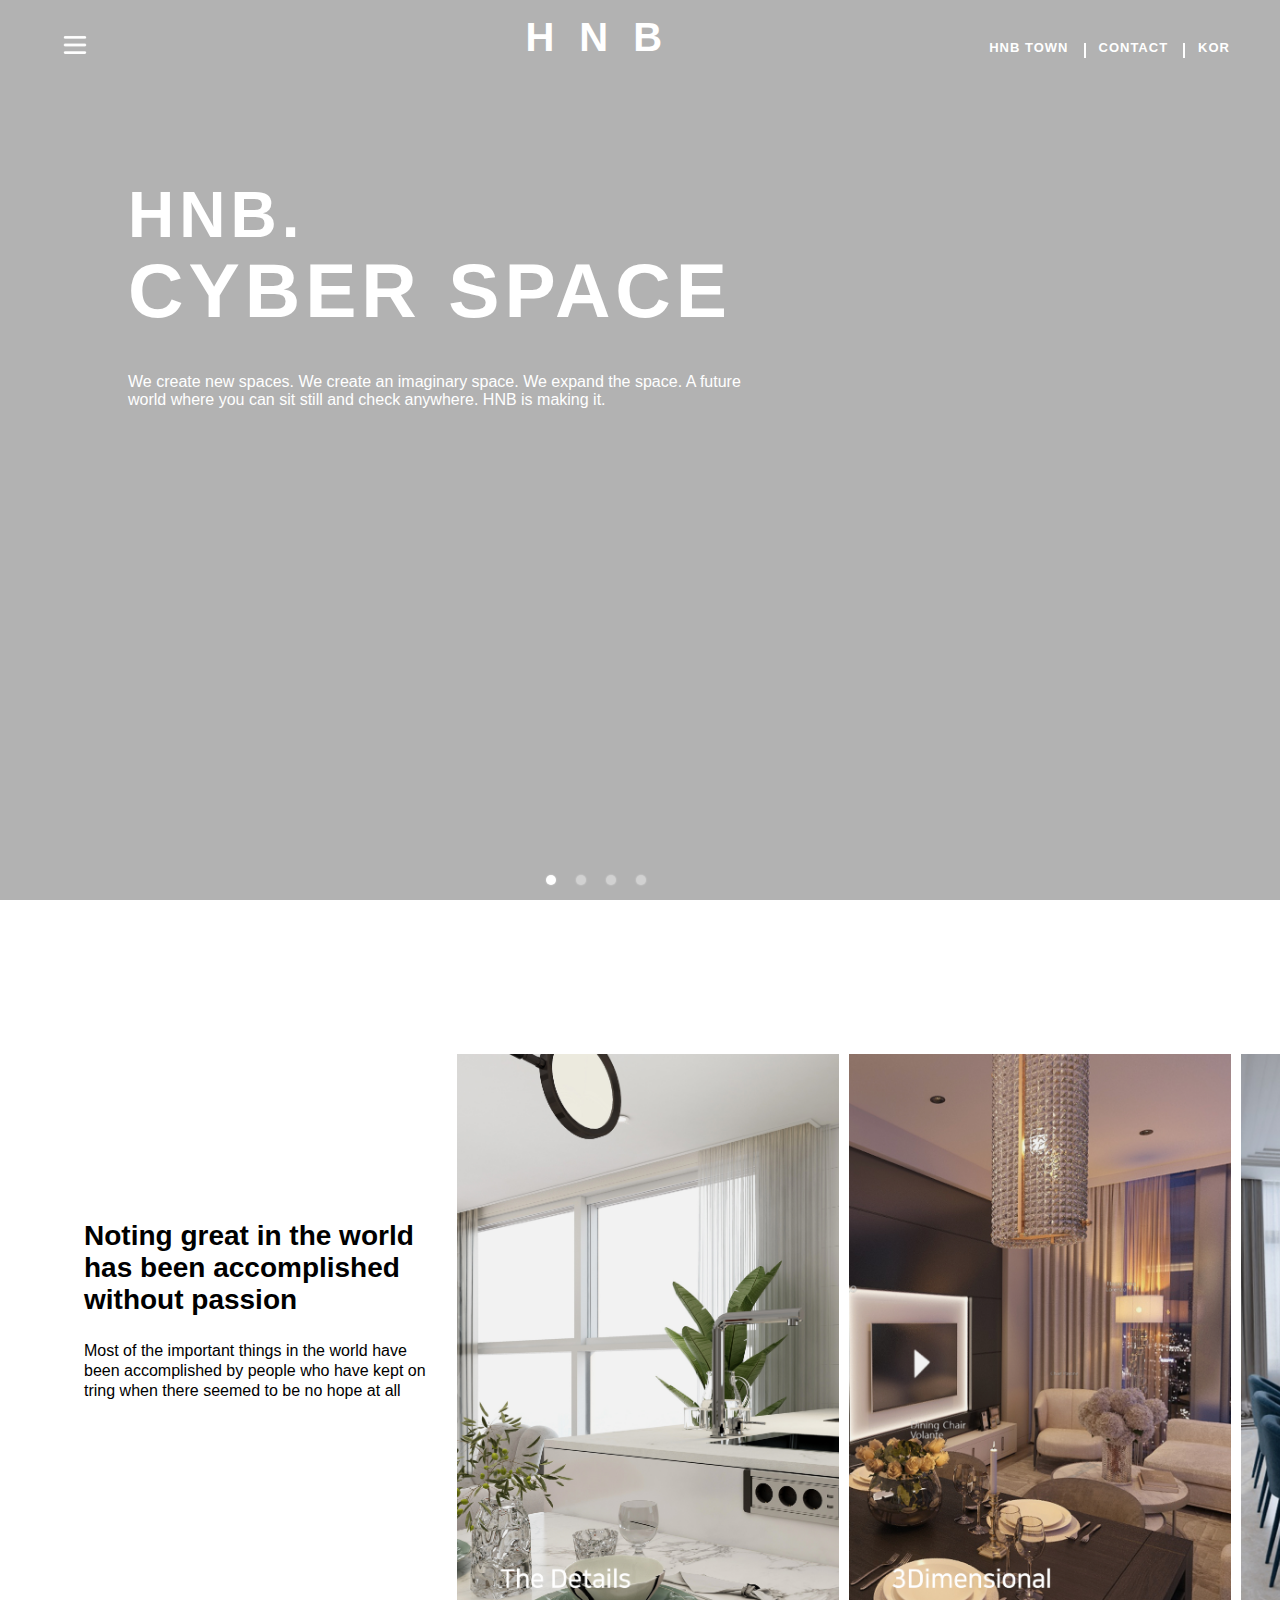
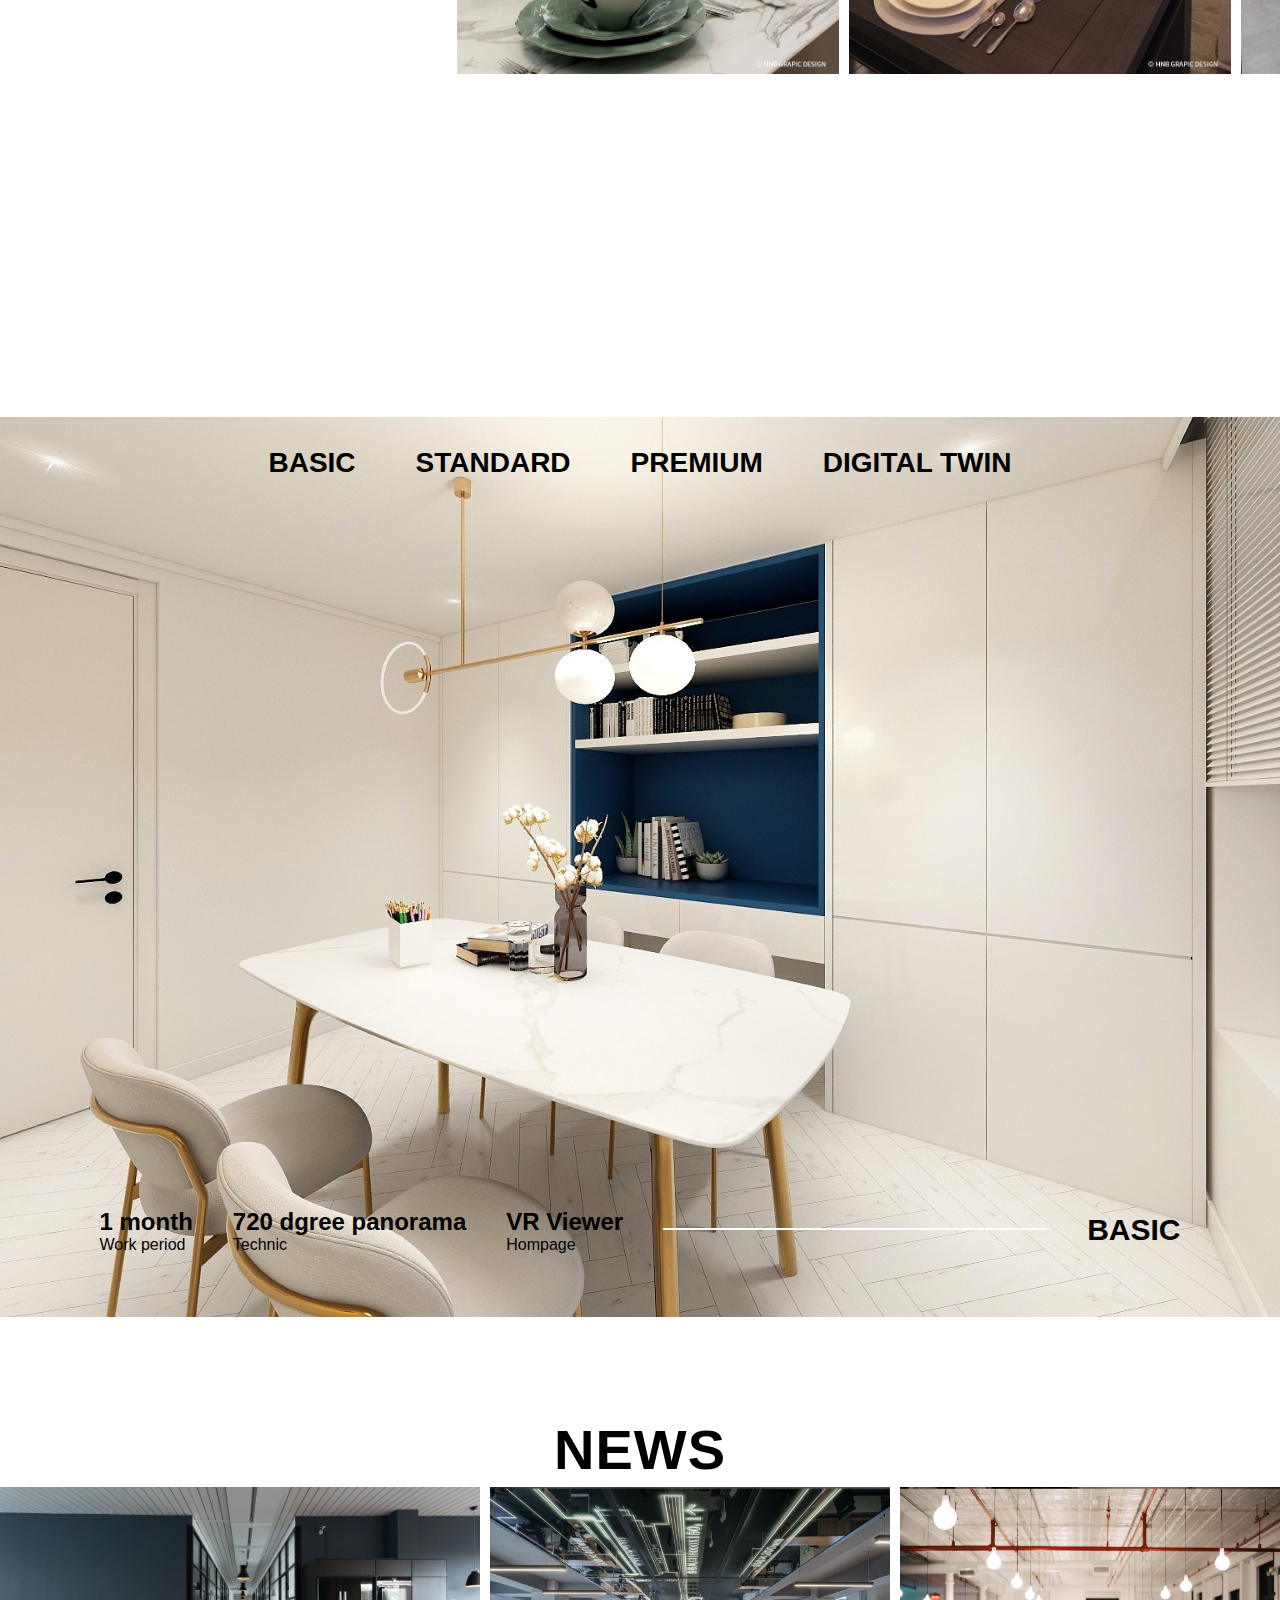
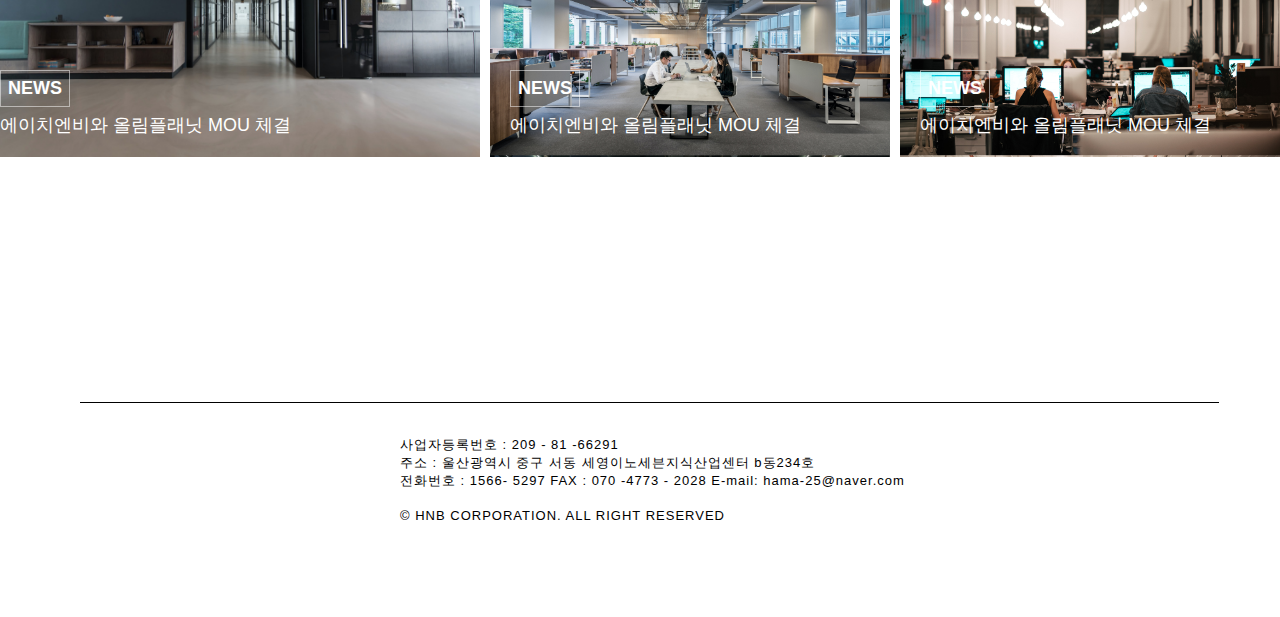
==== commit 451f4409: "수정 수정" ====
--- a/index.html
+++ b/index.html
@@ -16,7 +16,7 @@
 </head>
 <body>
     <header>
-        <a href="#" class="brand">HNB</a>
+        <a href="./index.html" class="brand">HNB</a>
         <div class="menu-btn5"></div>
         <div class="navigation">
             <div class="navigation-items">
@@ -69,30 +69,25 @@
         <video class="video-slide" src="./images/3.mp4" autoplay muted loop></video>
         <video class="video-slide" src="./images/4.mp4" autoplay muted loop></video>
 
-        <div class="content active">
+        <div class="content active" id="whit">
             <h1>HNB.<br><span>Cyber space</span></h1>
             <p>We create new spaces. We create an imaginary space. We expand the space. A future world where you can sit still and check anywhere. HNB is making it.</p>
-            <a href="#">Read More</a>
+           
         </div>
         <div class="content">
             <h1>Apt cyber Model house_CG<br><span>Cyber space</span></h1>
             <p>We create new spaces. We create an imaginary space. We expand the space. A future world where you can sit still and check anywhere. HNB is making it.</p>
-            <a href="#">Read More</a>
+           
         </div>
         <div class="content">
             <h1>Apt cyber Model house_METAPORT<br><span>Cyber space</span></h1>
             <p>We create new spaces. We create an imaginary space. We expand the space. A future world where you can sit still and check anywhere. HNB is making it.</p>
-            <a href="#">Read More</a>
+           
         </div>
         <div class="content">
             <h1>Apt cyber Model house_perspective<br><span>Cyber space</span></h1>
             <p>We create new spaces. We create an imaginary space. We expand the space. A future world where you can sit still and check anywhere. HNB is making it.</p>
-            <a href="#">Read More</a>
-        </div>
-        <div class="media-icons">
-            <a href="#"><i class="fab fa-facebook-f"></i></a>
-            <a href="#"><i class="fab fa-instagram"></i></a>
-            <a href="#"><i class="fab fa-twitter"></i></a>
+           
         </div>
         <div class="slider-navigation">
             <div class="nav-btn active"></div>
@@ -113,31 +108,20 @@
             been accomplished by people who have kept on <br>
             tring when there seemed to be no hope at all
            </p>
-        </div>
-           <div class="slide-slider">
-                     <!-- slide image start -->
-                     <div class="slide-container">
-                     <div class="slide-slide">
-                    <div class="slide">
-                            <img src="./images/1 (5).jpg" alt="">
-                         </div>
-                      <div class="slide">
-                        <img src="./images/1 (1).jpg" alt="">
-                     </div>
-                     <div class="slide">
-                        <img src="./images/1 (2).jpg" alt="">
-                     </div>
-                     <div class="slide">
-                        <img src="./images/1 (3).jpg" alt="">
-                     </div>
-                     <div class="slide">
-                        <img src="./images/1 (4).jpg" alt="">
-                     </div>
-                     <div class="slide">
-                        <img src="./images/1 (5).jpg" alt="">
-                     </div>
-                 </div>
-                </div>
+    </div>
+          <div class="slide-img-box">
+            <div class="slide-img-container">
+                <img src="./images/11 (1).jpg" class="slide-img">
+                <img src="./images/11 (2).jpg" class="slide-img">
+                <img src="./images/11 (3).jpg" class="slide-img">
+                <img src="./images/11 (4).jpg" class="slide-img">
+                <img src="./images/11 (5).jpg" class="slide-img">
+                <img src="./images/11 (6).jpg" class="slide-img">
+                <img src="./images/11 (1).jpg" class="slide-img">
+                <img src="./images/11 (2).jpg" class="slide-img">
+                  
+          </div>
+        </div>
      </section>               
      
      <section class="service">
@@ -145,10 +129,11 @@
             <div class="service-img" id="serviceimg">
                 <div class="service-menu">
                     <div id="bas"><h2>BASIC</h2></div>
+                    <div id="sta"><h2>STANDARD</h2></div>
                     <div id="pre"><h2>PREMIUM</h2></div>
-                    <div id="sta"><h2>STANDARD</h2></div>
                     <div id="dig"><h2>DIGITAL TWIN</h2></div>
                 </div>
+               
                 <div class="basic">
                     <div class="workperiod">
                         <h2 id="workperiod"> 1 month</h2>
@@ -167,55 +152,55 @@
                         <h2 id="sn">BASIC</h2>
                     </div>
                 </div>
-              
             </div>
         </div>
      </section>
   
-   <section class="news">
-    
+<section class="news">
     <div class="news-container">
-     
+        <div class="title"><h1>NEWS</h1></div>
         <div class="news-img-container">
-        <div class="news-img1"><a href="#"></a>
+            <a href="#"><div class="news-img1">
             <h5>NEWS</h5>
             <p>에이치엔비와 올림플래닛 MOU 체결</p>
-        </a></div>
-        <div class="news-img2"> <a href="#"></a>
+            </div></a>
+            <a href="#"><div class="news-img2"> 
             <h5>NEWS</h5>
             <p>에이치엔비와 올림플래닛 MOU 체결</p>
-        </a></div>
-        <div class="news-img3"><a href="#"> 
+            </div></a>
+            <a href="#"><div class="news-img3"> 
             <h5>NEWS</h5>
             <p>에이치엔비와 올림플래닛 MOU 체결</p>
-        </a> </div>
+            </div></a> 
+        </div>
+    </div>    
+ 
+<div class="footer">
+    <div class="footer-container">
+      <div class="factory">
+         <!-- <img src="./images/logo.png"> -->
+     </div>
+     <div class="line2"></div>
+      <div class="f-intro">
+        <div>
+         <p>사업자등록번호 : 209 - 81 -66291</p>
+         <p>주소 : 울산광역시 중구 서동 세영이노세븐지식산업센터 b동234호</p>
+         <p>전화번호 : 1566- 5297 FAX : 070 -4773 - 2028 E-mail: hama-25@naver.com </p>
+         <br>
+         <p> &#169; HNB CORPORATION. ALL RIGHT RESERVED</p>       
+        </div>
+     </div>
     </div>
-</div>    
-<div class="title"><h1>NEWS</h1></div>
+</div>
 </section>
    
-   <div class="line2"></div>
-   <footer class="footer">
-    <div class="footer-container">
-         <div class="factory">
-         <img src="./images/logo.png"></img></div>
-         <div class="f-intro">
-         <div><p>사업자등록번호 : 209 - 81 -66291<p>
-         <p>주소 : 울산광역시 중구 서동 세영이노세븐지식산업센터 b동234호 <p></div>
-         <div><p>전화번호 : 1566- 5297 <p>
-         <p>FAX : 070 -4773 - 2028 <p><br>
-         <p>E-mail: hama-25@naver.com <p></div>
-     </div>
-     </div>
-
- </footer>
    
 
 <!-- 자바스크립트 -->
     <script src="app.js"></script>
     <script src="slide.js"></script>
     <script src="service.js"></script>
-    <script type="text/javascript">
+   <script type="text/javascript">
         $(document).ready(function(){
         $('.leftside-bar').click(function(){
         $(this).next('.catagory-submenu').slideToggle();
--- a/style.css
+++ b/style.css
@@ -2,7 +2,7 @@
     margin:0;
     padding:0;
     box-sizing: border-box;
-    font-family: "Poppins", sans-serif;    
+    font-family: "Open Sans", "Malgun Gothic", malgungothic, 맑은고딕, "맑은 고딕", sans-serif !important;;   
 
 
 }
@@ -10,6 +10,7 @@
     width:100%;
     min-width: 800px;
     overflow-x: hidden;
+    min-height: 800px;
       
 }
 
@@ -72,7 +73,7 @@
 header .navigation .navigation-items ul li a {
     color: #fff;
     text-decoration: none;
-    font-size: 1.1em;
+    font-size: 13px;
     font-weight: 600;
     letter-spacing: 1px;
     position: relative;
@@ -99,7 +100,7 @@
 /* 사이드바 만들기 */
 
 .menu-btn3 {
-    background:url(menu.png)no-repeat;
+    background:url(menu.png);
     background-size: 50px;
     background-position: center;
     width:50px;
@@ -108,12 +109,12 @@
     transition: 0.3s ease;
     position:absolute;
     z-index:1000;
-    margin:25px 20px 0 40px;
+    margin:20px 20px 0 50px;
 
 }  
 
 .menu-btn3.active {
-    background:url(close.png)no-repeat;
+    background:url(close.png);
     background-size: 50px;
     background-position: center;
     width:50px;
@@ -122,7 +123,7 @@
     transition: 0.3s ease;
     position:absolute;
     z-index:10000;
-    margin:10px 20px 0px 40px;
+    margin:20px 20px 0px 50px;
 }
 
 
@@ -283,7 +284,6 @@
 
 section {
     padding:100px 200px;
-
 }
 
 .home {
@@ -304,19 +304,6 @@
     position: absolute;
 }
 
-/* .home iframe {
-    position: absolute;
-    display: flex;
-    justify-content: center;
-    align-items: center;
-    width: 100%;
-    height:100vh;
-    margin:0 auto;
-    top:0;
-    left:0;
-    
-} */
-
 .home video {
     z-index: 00;
     position: absolute;
@@ -329,7 +316,7 @@
 
 .home .content{
     z-index: 888;
-    color:#fff;
+    color:#000;
     width: 70%;
     margin-top: 50px;
     display: none;
@@ -338,8 +325,6 @@
 }
 .home .content.active{
    display: block;
-    
-
 }
 
 
@@ -352,7 +337,9 @@
     margin-bottom: 40px;
 
 }
-
+.home #whit {
+    color:#fff;
+}
 .home .content h1 span {
     font-size: 1.2em;
     font-weight: 600;
@@ -372,28 +359,6 @@
     text-decoration: none;
 }
 
-.home .media-icons {
-    z-index:888;
-    position: absolute;
-    right:30px;
-    display: flex;
-    flex-direction: column;
-    transition:0.5s ease;
-}
-
-.home .media-icons a{
-    color:#fff;
-    font-size: 1.6em;
-}
-
-.home .media-icons a:not(:last-child) {
-    margin-bottom: 20px;
-}
-
-.home .media-icons a:hover {
-    transform: scale(1.3);
-}
-
 .slider-navigation {
     z-index: 888;
     position: relative;
@@ -402,12 +367,12 @@
     align-items: flex-end;
     transform: translateY(80px);
     transform: translateX(-350px);
-    margin-bottom: 12px;
+    margin-bottom: 15px;
 }
 
 .slider-navigation .nav-btn {
-    width:12px;
-    height:12px;
+    width:10px;
+    height:10px;
     background-color: rgba(255,255,255,0.4);
     border-radius: 50%;
     cursor: pointer;
@@ -449,9 +414,52 @@
     header .navigation{
         display: none;
     }
+    
+    .home .content h1{
+       font-size: 42px;
+       line-height: 50px;
+       margin-top: 50px;
+       margin-bottom: 20px;
+    }
+   .home .content h1 span {
+      font-size: 42px;
+      font-weight: 600;
+}  
+
+    .home .content p{
+    margin-bottom: 100px;
+}
     .menu-btn3 {
         margin-top: 22px;
     }
 
 }
 
+@media (max-width :580px) {
+    header .brand {
+        transform: translateX(40%);
+    }
+    header .navigation{
+        display: none;
+    }
+    
+    .home .content h1{
+       font-size: 32px;
+       line-height: 40px;
+       margin-top: 50px;
+       margin-bottom: 20px;
+    }
+   .home .content h1 span {
+      font-size: 32px;
+      font-weight: 500;
+}  
+
+    .home .content p{
+    margin-bottom: 100px;
+}
+    .menu-btn3 {
+        margin-top: 22px;
+    }
+
+}
+
--- a/hero.css
+++ b/hero.css
@@ -3,22 +3,22 @@
     display: grid;
     width: 100%;
     height: 90vh;
-    grid-template-columns: 40% 60%;
+    grid-template-columns: 43% 57%;
     grid-template-rows: repeat(2,400px);
     grid-template-areas: 
-    "text-content slide-slider"
-    "text-content slide-slider";
+    "text-content slide-img-box"
+    "text-content slide-img-box";
     margin-top: 12%;
     margin-bottom: 12%;
+    margin-left:20px;
     overflow: hidden;
     padding: 0 0 0 5%;
 }
 
 .text-content {
     grid-area: text-content;
-    transform: translateY(20%);
+    transform: translateY(26%);
     height: 80%;
- 
 }
 
 .text-content h1 {
@@ -30,57 +30,55 @@
     line-height: 20px;   
 }
 
-.slide-slider {
-    grid-area: slide-slider;
-    width:1560px;
+.second-page .slide-img-box {
+    grid-area: slide-img-box;
+    width:120%;
     height:100%;
     overflow: hidden;
-    transform: translateX(-120px); 
-    min-width:800px;
-  
-    
+    transform: translateX(-150px);
 }
 
-.slide-container {
-   width: 100%;
+
+.second-page .slide-img-box .slide-img-container{
+    width:100%;
     height: 100%;
+    display: flex;
+    animation: scroll 6s infinite;
+    /* animation-timing-function: steps(2,end); */
+  
 }
 
-.slide-slide {
-    display: flex;
-    width:1560px;
-    height: 100%;
-    min-height: 720px; 
-}
-.slide {
-    width:100%;
-    transition: 1s ease-out;
-    border-radius: 10px;  
-    
+.second-page .slide-img-box .slide-img-container:hover {
+    animation-play-state: paused;
 }
 
-.slide:hover {
-    transform: scale(1.05);
-    transition:.5s ease-in;
-    
+.second-page .slide-img-box .slide-img-container .slide-img {
+    width:392px;
+    height:620px;
+    padding-right:10px;
 }
 
-.slide-slider .slide-container .slide-slide .slide img {
-    width:620px;
-    height: 720px;
-    padding-right: 25px;
-    transform: translateX(-100px);
+@keyframes scroll {
+    0% {
+        transform: translateX(0);
+    }
+    50% {
+        transform: translateX(calc(-392px*2));
+    }
+    100% {
+        transform: translateX(calc(-392px*4));
+    }
 }
 
 
 
-
 @media (max-width:1040px){
-    .second-page { padding: 10% 3% 10% 3%;
+    .second-page { 
         min-height: 720px; }
         
-    .text-content {
-        width:60%;
+    .second-page .text-content {
+        width:50%;
+       
     }
     .text-content h1 {
         font-size: 22px;
@@ -88,28 +86,26 @@
      }
      
      .text-content p {
-         line-height: 18px;  
-         font-size: 15px; 
+         line-height: 20px;  
+         font-size: 13px; 
      }
 }
 
-@media (max-width:520px){
+@media (max-width:580px){
  
     .text-content {
-      margin-left: -70%;
-      padding: 0 20px;
+        width: 33%;
+        word-break: keep-all;    
     }
     
     .text-content h1 {
-        width:200px;
-        text-align: end;
-        margin-left: 160px;
-        margin-bottom: 20px;
+        font-size: 20px;
+    
+        
 }
     .text-content p {
-        width:200px;
-        text-align: end;
-        margin-left: 160px;
-        word-break: keep-all;
+        width: 90%;
+        font-size: 11px;
+    
     }
 }    
--- a/service.css
+++ b/service.css
@@ -4,7 +4,6 @@
     margin:0;
     padding:0;
     width:100%;
-   
    }
 
    .section-container {
@@ -19,8 +18,8 @@
     background-size:cover;
     background-position: center;
     position: relative;
-
-   }
+   }
+
 .section-container .service-img:hover{
     cursor: pointer;
  }
@@ -31,7 +30,7 @@
    }
 
    .section-container .service-img .service-menu div {
-    padding: 20px 30px;
+    padding: 30px 30px;
    }
  .section-container .service-img .service-menu div h2 {
     font-size: 28px;
@@ -39,47 +38,53 @@
     position: relative;
    }
    .section-container .service-img .service-menu h2:before {
-      content:'';
-      position: absolute;
-      width:0;
-      height: 3px;
-      background-color: #fff;
-      transition: 0.3s ease;
-      margin-top:40px;
-      left:0;
-     
-   }
-   .section-container .service-img .service-menu h2:hover:before{
-     width:100%;
-   }
-
- 
-   .section-container .service-img .basic {
-    width:100%;
-    height: 100%;
+    content:'';
+    position: absolute;
+    width:0;
+    height: 3px;
+    background-color: #fff;
+    transition: 0.3s ease;
+    margin-top:40px;
+    left:0;
+   
+ }
+ .section-container .service-img .service-menu h2:hover:before{ 
+    width:100%;
+  }
+
+   .service .section-container .service-img .basic {
+    width:100%;
     display: flex;
     justify-content: center;
-    align-items: flex-end;
     position: absolute;
-  
+    bottom:-50px;
+    
    }
 
    .section-container .service-img .basic div {
-      margin:10px 30px 100px 50px;
-    
-      
-     
+    margin:10px 20px 10px 20px;
+    
    }
 
    .section-container .service-img .basic .line {
-    width: 600px;
+    width: 30%;
     height:2px;
     background-color: #fff;
-    margin-bottom: 120px;
-   }
-
-   .section-container .service-img .basic .sn {
+    margin-top: 30px;
+   }
+
+   .section-container .service-img .basic #sn {
     margin-bottom:110px;
+    padding-top: 5px;
+    font-size: 30px; 
+   }
+   .section-container .service-img .basic #sn:hover {
+    border: 1px solid #fff;
+    padding:5px 10px;
+    color: #fff;
+    background-color: black;
+    transition: 1s ease;
+
    }
 
    
@@ -90,7 +95,7 @@
    @media (max-width:1040px) {
     .section-container .service-img {
         min-width: 500px;
-        min-height: 500px;
+        min-height: 600px;
       
     }
     .section-container .service-img .service-menu {
@@ -102,6 +107,8 @@
         margin: 20px 0 0 20px;
         transform: translateY(150%);
         transform: translateX(-150%);
+        width: 100%;
+        padding:10px 20px;
     }
     .section-container .service-img .service-menu div h2{
         font-size: 22px;
@@ -109,41 +116,97 @@
     }
     /* 밑에 설명 */
 
-    .section-container .service-img .basic {
-        margin-top:-300px;
-
-    }
-
-
-   }
-
-   @media (max-width:520px) {
+    .section-container .service-img .basic div {
+        margin:30px 10px 10px 30px;
+        
+       }
+
+       .section-container .service-img .service-menu h2{
+        text-align: center;
+        font-size: 18px;
+       }
+       .section-container .service-img .service-menu h2:before {
+        display: none;
+       
+     }
+     .section-container .service-img .service-menu div:hover{ 
+        background-color: rgba(0,0,0,0.5);
+        color:#fff;
+      }
+       .section-container .service-img .basic .line {
+        margin-top: 50px;
+       }
+    
+       .section-container .service-img .basic #sn {
+          font-size: 20px;
+        
+       }
+       .section-container .service-img .basic #sn:hover {
+        border: 1px solid #fff;
+        padding:5px 10px;
+        color: #fff;
+        background-color: black;
+        transition: 1s ease;  
+    
+       }
+         
+       .section-container .service-img .basic h2 {
+        font-size: 10px;
+
+    }
+
+
+   }
+
+   @media (max-width:800px) {
     .section-container .service-img .service-menu div {
         background-color: rgba(255,255,255,0.5);
-        margin: 20px 0 0 20px;
-        transform: translateY(20%);
-        transform: translateX(-150%);
-    }
+        margin: 20px 0 0 5px;
+        padding:10px 20px;
+        transform: translateY(10%);
+        transform: translateX(-190%);
+        width: 100%;
+        
+    }
+
+    .section-container .service-img .service-menu div h2 {
+        font-size: 15px;
+        text-align: center;
+        
+    }
+  
     .section-container .service-img .basic {
-         display: flex;
+    left:0;
+    }
+    .section-container .service-img .basic div{
+        margin:0 10px;
+         /* margin-right: 10px; */
+         padding:0px; 
          width:20%;
-         transform: translateX(80%);
-       
-        
-    }
-    .section-container .service-img .basic div {
-         margin-right: 0px;
-    }
-    .section-container .service-img .basic .workperiod {
-        margin-bottom: 87px;
-    }
-    .section-container .service-img .basic div h2{
-        font-size: 15px;
+         background-color: #fff;     
+    }
+    
+      .section-container .service-img .basic .line {
+        display: none;
+       }
+    
+       .section-container .service-img .basic #sn {
+          font-size: 18px; 
+       }
+       .section-container .service-img .basic #sn:hover {
+        border: 1px solid #fff;
+        padding:5px 5px;
+        width:40%;
         color: #fff;
-    }
-    .section-container .service-img .basic div p {
-        font-size: 10px;
-        color: #fff;
+        background-color: black;
+        transition: 1s ease;  
+    
+       }
+         
+       .section-container .service-img .basic div h2,
+       .section-container .service-img .basic div p {
+        display: none;
+
     }
 
    }--- a/news.css
+++ b/news.css
@@ -11,48 +11,45 @@
 section {
     margin:0;
     padding:0;
+    font-family: "Open Sans", "Malgun Gothic", malgungothic, 맑은고딕, "맑은 고딕", sans-serif !important;;
 }
 
 .news {
     top:0;
     left:0;
-    margin: 0 auto;
-    width: 100%;
-    height:80vh;
-    background-color: aqua;
-    /* display: flex;
-    align-items: center; */
-    position: relative;
-    text-align: center;
-    margin-top: 5%;
+    width:100%;
+    height:100vh;
+    min-height: 800px;
+    position: relative; 
+    overflow-y: hidden;
 }
 
 .news .news-container {
     width:100%;
     height: 100%;
+    margin-bottom: 50px;
+}
+
+.news .news-container .title {
+  position: absolute;
+  top:100px;
+}
+
+.news .news-container .news-img-container {
     display: flex;
-    align-items: center;
+    justify-content: center;
+    width: 100%;
+    height: 90%;
     position: absolute;
-    /* margin: 40px 0 70px 0; */
-}
-
-
-.news .news-container .news-img-container {
-    position: absolute;
-    display: flex;
-    justify-content: space-around;
-    width: 100%;
-    height: 100%;
-    background-color: #fff;  
-    align-items: center;
-    margin-top: -79px;
-
-}
+    top:170px;
+}
+
 .news .news-container .news-img-container .news-img1{
-    width:600px;
-    height: 350px;
+    width:500px;
+    height: 270px;
     background-image: url("./images/2\ \(1\).jpg");
     margin-left: 50px;
+    margin-right: 10px;
     position: relative;
     background-position: center;
     background-size: cover;
@@ -63,17 +60,18 @@
 
 .news .news-container .news-img-container .news-img2{
     width:400px;
-    height: 350px;
+    height: 270px;
     background-image: url("./images/2\ \(2\).jpg");
     position: relative;
     background-position: center;
     background-size: cover;
     transition:1s ease-in;
-    background-size:100%
+    background-size:100%;
+    margin-right: 10px;
 }
 .news .news-container .news-img-container .news-img3{
     width:400px;
-    height: 350px;
+    height: 270px;
     background-image: url("./images/2\ \(3\).jpg");
     margin-right: 50px;
     position: relative;
@@ -119,44 +117,53 @@
     color:#fff;
 }
 
+.footer .line2 {
+    width:89%;
+    height:0.5px;
+    background-color: #000;
+   margin-top: 10px;
+   z-index: 999;
+  transform: translateX(30px);
+   position: absolute;
+} 
 .footer {
-    width: 100%;
-   height: 30%;
-   overflow: hidden;
-   background-color:#222;
-   position: relative;
-   margin-top:-5%;
-    
+   width: 100%;
+   height: 25%;
+   background-color:#fff;
+   position: absolute;
+   bottom:0;  
 }
 
 .footer .footer-container {
     display: flex;
-    padding: 4.5% 10%;
-}
-
-.footer .footer-container .factory {
-    margin-right: 12%;
-    margin-left: 10%;
-   
-}
+    margin: 0 50px; 
+}
+
+
+
 .footer .footer-container .factory img {
-    width:40%;
+    width:150px;
     display: block;
-    margin: 10px;
-
+    margin-top: 50px;
+    margin-left: 50px;
+
+}
+.footer .footer-container .f-intro{
+    margin-top: 44px;
+    margin-left: 350px;
 }
 
 .footer .footer-container .f-intro p{
-    color: #fff;
+    color: #000;
     font-weight: 100;
     font-size: 13px;
-    letter-spacing: 3px;
+    letter-spacing: 1px;
 
 }
 
 @media (max-width:1040px) {
     .news .news-container .news-img-container {
-    margin:0, 30px 10px 30px;
+    margin:0 30px 10px 30px;
     min-height: 250px;
     }
 
@@ -183,12 +190,16 @@
 }
 .title {
     font-size: 1.3em;
+    
+}
+.news .news-container .news-img-container {
+    top:120px;
 }
 
 }
 @media (max-width:875px) {
     .news .news-container .title {
-        transform: translateX(-4%);
+        /* transform: translateX(-2%); */
     
 
     }
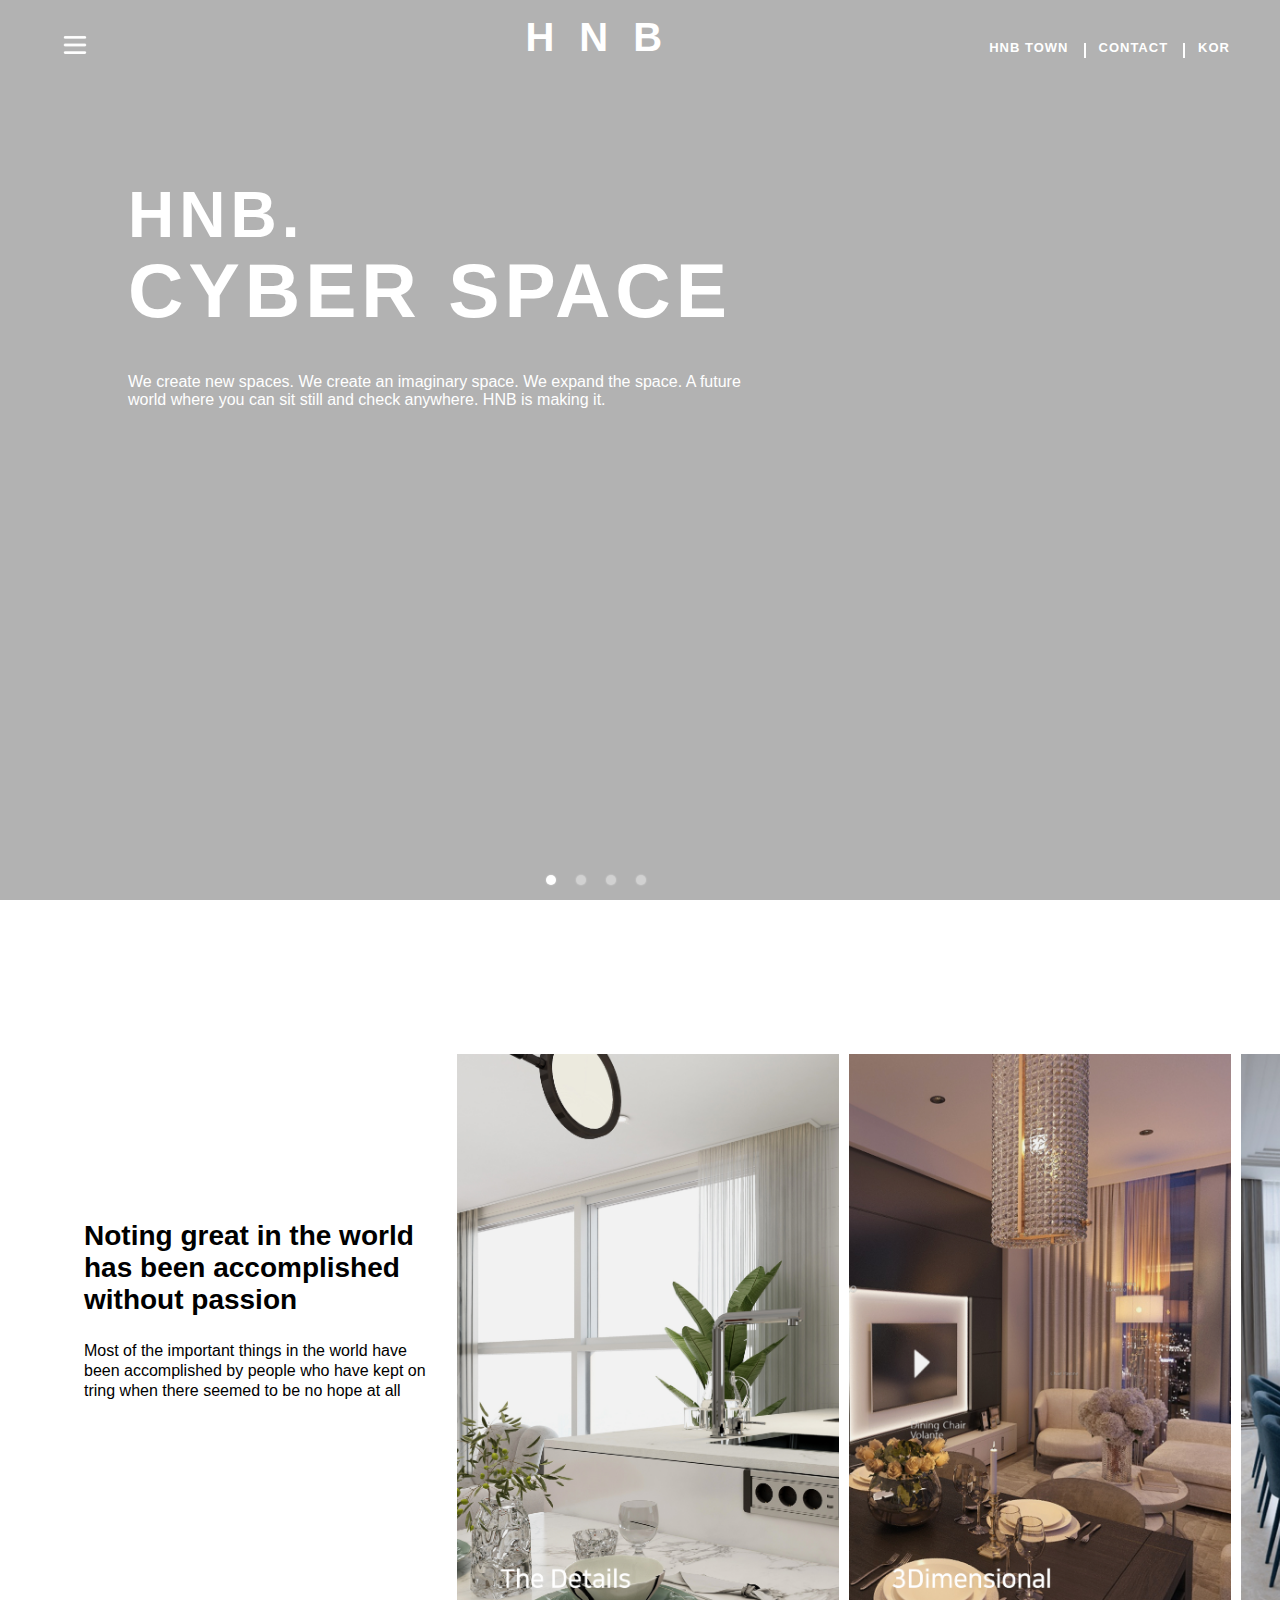
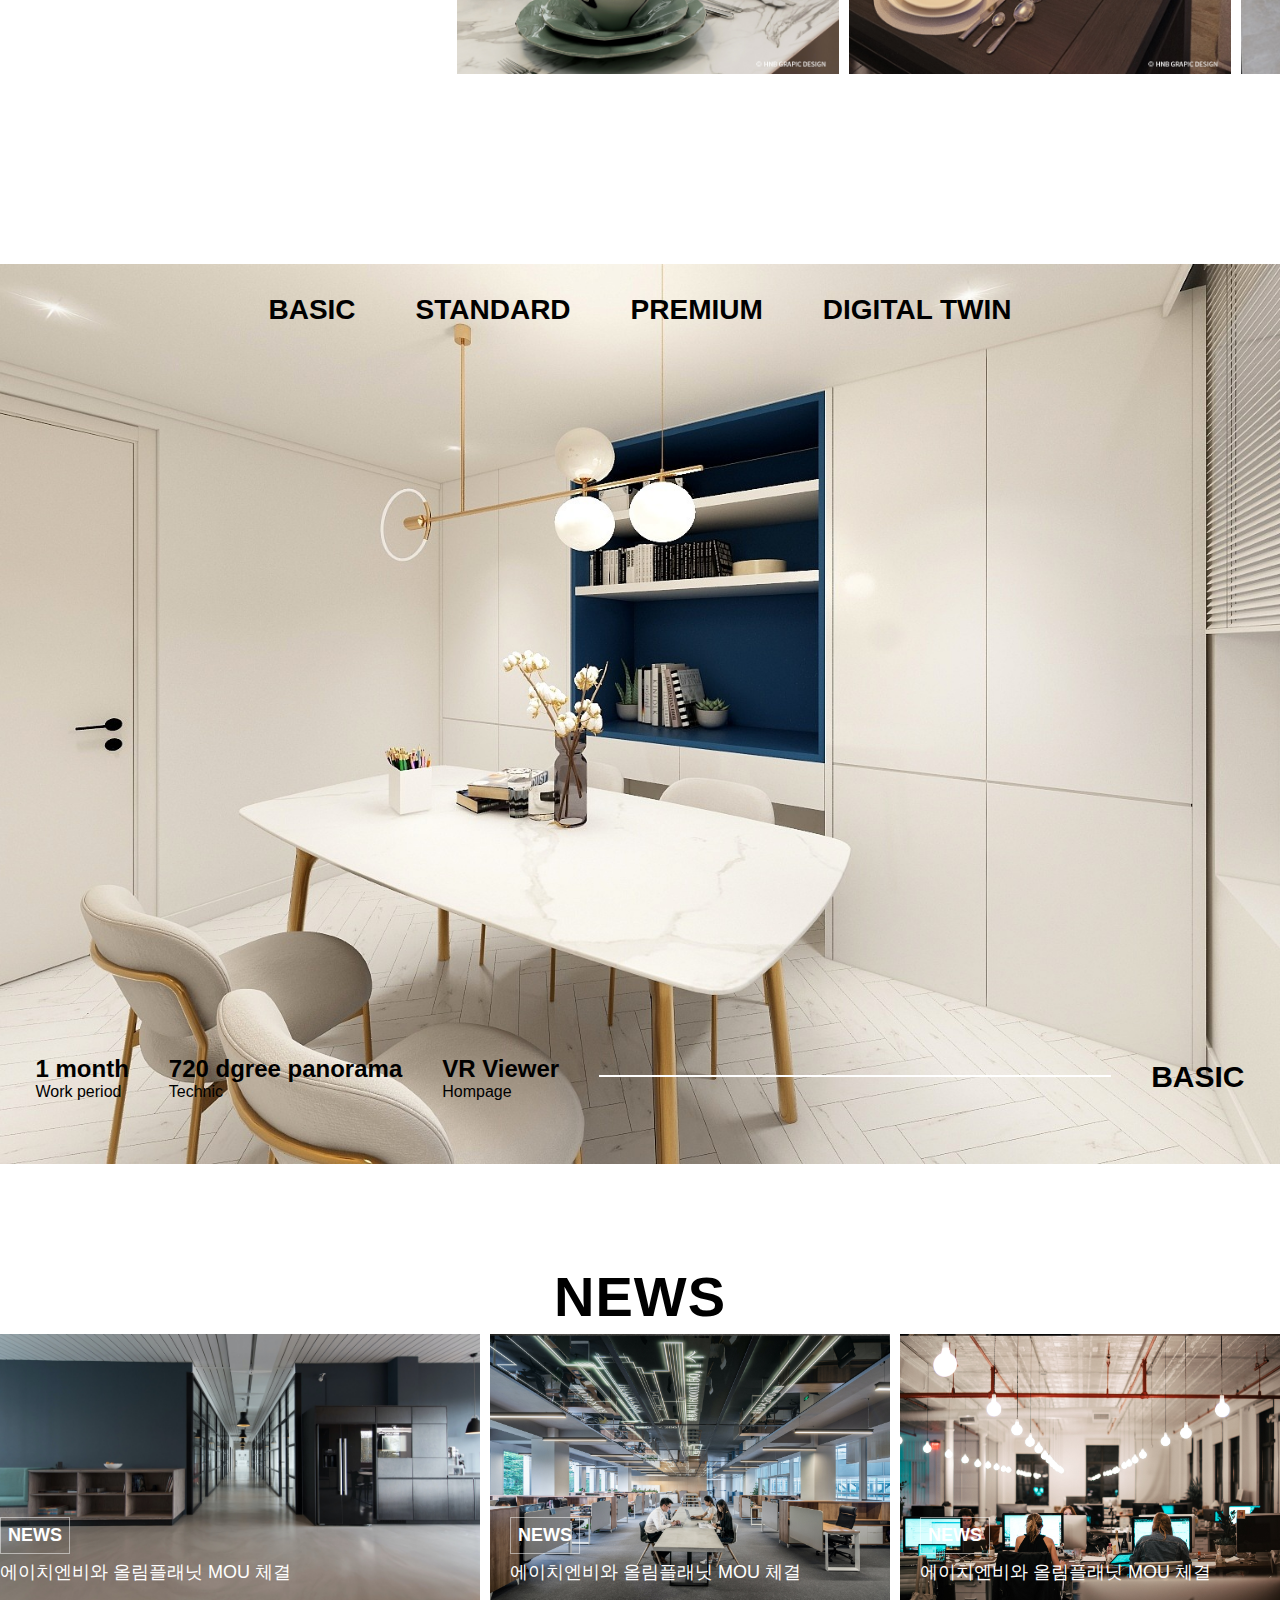
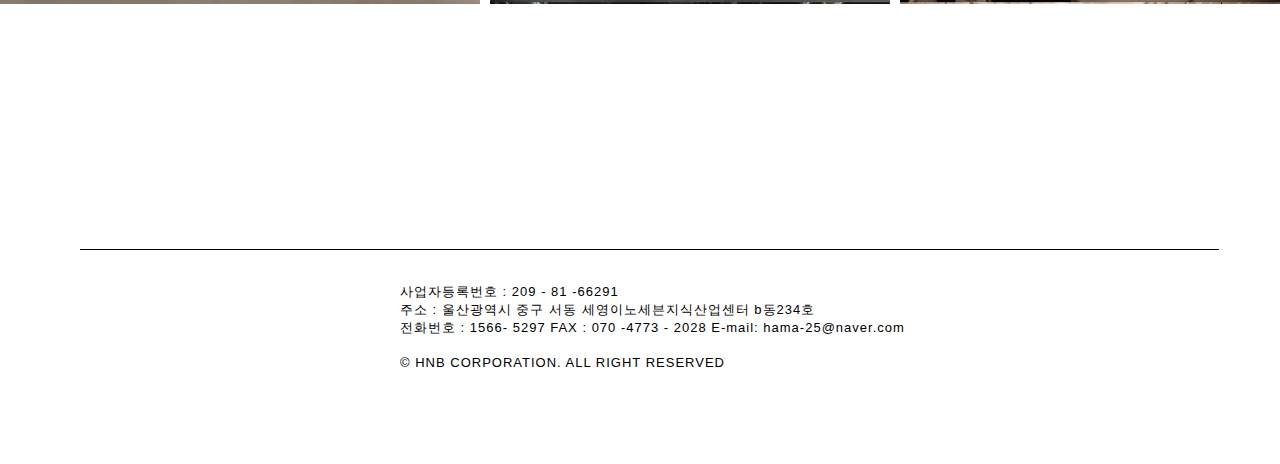
==== commit 4f0e1722: "수정" ====
--- a/index.html
+++ b/index.html
@@ -66,8 +66,8 @@
     <section class="home">
         <video class="video-slide active" src="./images/1.mp4" autoplay muted loop></video>
         <video class="video-slide" src="./images/2.mp4" autoplay muted loop></video>
-        <video class="video-slide" src="./images/3.mp4" autoplay muted loop></video>
-        <video class="video-slide" src="./images/4.mp4" autoplay muted loop></video>
+        <!-- <video class="video-slide" src="./images/3.mp4" autoplay muted loop></video>
+        <video class="video-slide" src="./images/4.mp4" autoplay muted loop></video> -->
 
         <div class="content active" id="whit">
             <h1>HNB.<br><span>Cyber space</span></h1>
--- a/hero.css
+++ b/hero.css
@@ -9,7 +9,7 @@
     "text-content slide-img-box"
     "text-content slide-img-box";
     margin-top: 12%;
-    margin-bottom: 12%;
+    /* margin-bottom: 12%; */
     margin-left:20px;
     overflow: hidden;
     padding: 0 0 0 5%;
--- a/service.css
+++ b/service.css
@@ -67,7 +67,7 @@
    }
 
    .section-container .service-img .basic .line {
-    width: 30%;
+    width: 40%;
     height:2px;
     background-color: #fff;
     margin-top: 30px;
